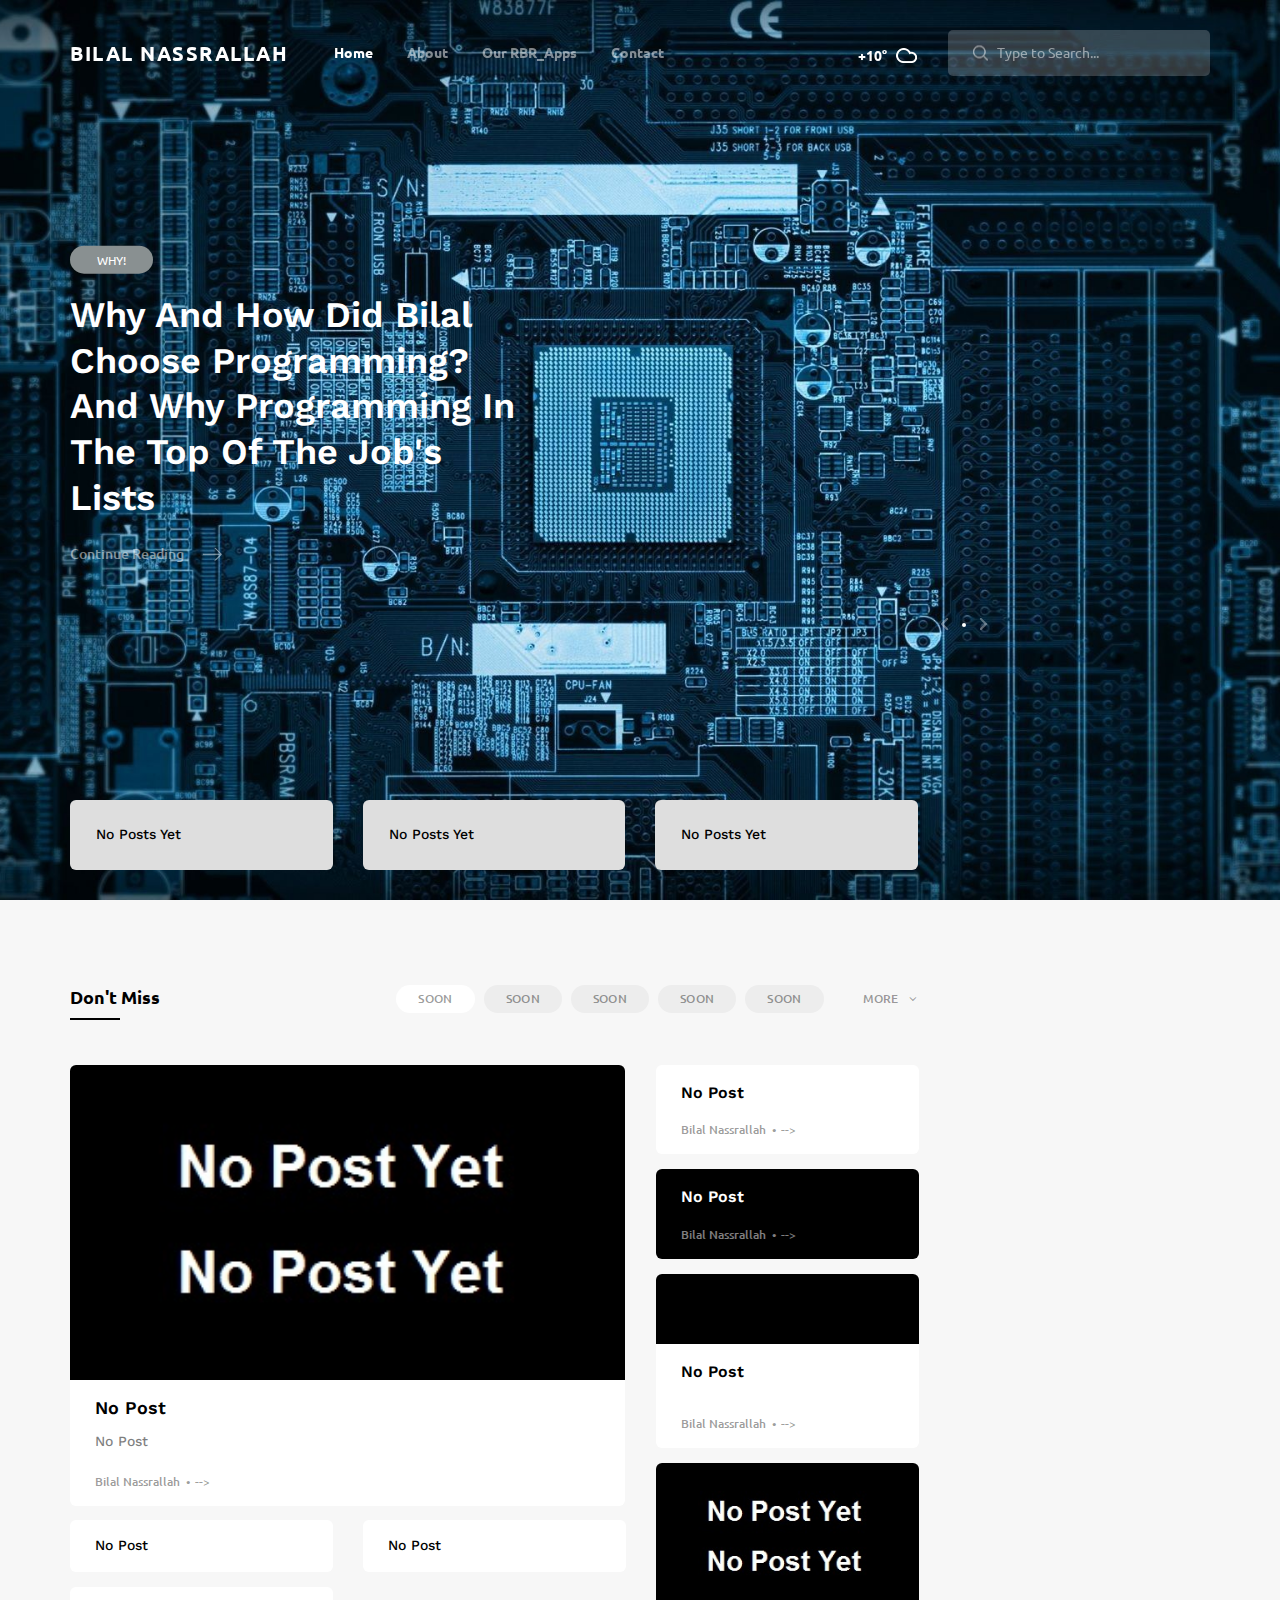
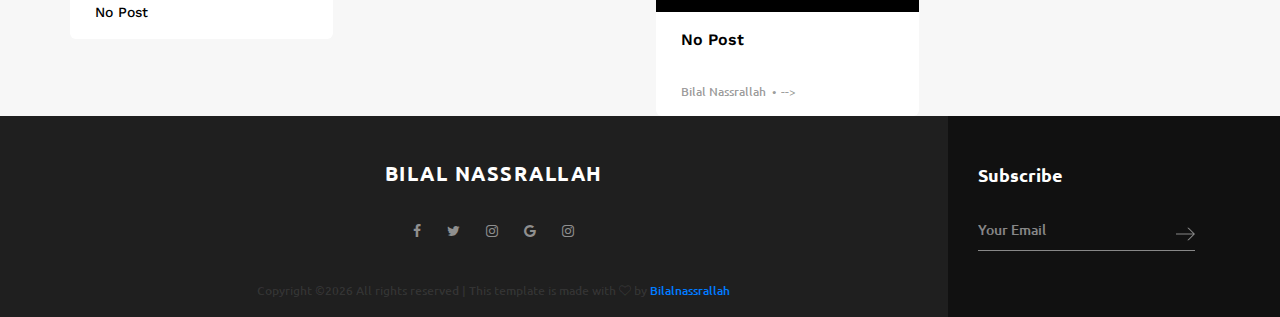
==== index.html @ bdf01940 "First website" ====
<!DOCTYPE html>
<html lang="en">
<head>
<title>Bilal Nasssrallah</title>
<meta charset="utf-8">
<meta http-equiv="X-UA-Compatible" content="IE=edge">
<meta name="description" content="Demo project">
<meta name="viewport" content="width=device-width, initial-scale=1">
<link rel="stylesheet" type="text/css" href="styles/bootstrap4/bootstrap.min.css">
<link href="plugins/font-awesome-4.7.0/css/font-awesome.min.css" rel="stylesheet" type="text/css">
<link rel="stylesheet" type="text/css" href="plugins/OwlCarousel2-2.2.1/owl.carousel.css">
<link rel="stylesheet" type="text/css" href="plugins/OwlCarousel2-2.2.1/owl.theme.default.css">
<link rel="stylesheet" type="text/css" href="plugins/OwlCarousel2-2.2.1/animate.css">
<link rel="stylesheet" type="text/css" href="plugins/jquery.mb.YTPlayer-3.1.12/jquery.mb.YTPlayer.css">
<link rel="stylesheet" type="text/css" href="styles/main_styles.css">
<link rel="stylesheet" type="text/css" href="styles/responsive.css">
</head>
<body>

<div class="super_container">

	<!-- Header -->

	<header class="header">
		<div class="container">
			<div class="row">
				<div class="col">
					<div class="header_content d-flex flex-row align-items-center justify-content-start">
						<div class="logo"><a href="#">BILAL NASSRALLAH</a></div>
						<nav class="main_nav">
							<ul>
								<li class="active"><a href="index.html">Home</a></li>
								<li><a href="About.html">About</a></li>
								<li><a href="rbr.html">Our RBR_Apps</a></li>
							<!--	<li><a href="#">Lifestyle</a></li>
								<li><a href="#">Video</a></li> -->
								<li><a href="contact.html">Contact</a></li>
							</ul>
						</nav>
						<div class="search_container ml-auto">
							<div class="weather">
								<div class="temperature">+10°</div>
								<img class="weather_icon" src="images/cloud.png" alt="">
							</div>
							<form action="#">
								<input type="search" class="header_search_input" required="required" placeholder="Type to Search...">
								<img class="header_search_icon" src="images/search.png" alt="">
							</form>
							
						</div>
						<div class="hamburger ml-auto menu_mm">
							<i class="fa fa-bars trans_200 menu_mm" aria-hidden="true"></i>
						</div>
					</div>
				</div>
			</div>
		</div>
	</header>

	<!-- Menu -->

	<div class="menu d-flex flex-column align-items-end justify-content-start text-right menu_mm trans_400">
		<div class="menu_close_container"><div class="menu_close"><div></div><div></div></div></div>
		<div class="logo menu_mm"><a href="#">Bilal Nassrallah</a></div>
		<div class="search">
			<form action="#">
				<input type="search" class="header_search_input menu_mm" required="required" placeholder="Type to Search...">
				<img class="header_search_icon menu_mm" src="images/search_2.png" alt="">
			</form>
		</div>
		<nav class="menu_nav">
			<ul class="menu_mm">
				<li class="menu_mm"><a href="index.html">home</a></li>
				<li class="menu_mm"><a href="About.html">About</a></li>
				<li class="menu_mm"><a href="rbr.html">Our RBR_apps</a></li>
			<!--	<li class="menu_mm"><a href="#">Lifestyle</a></li>
				<li class="menu_mm"><a href="#">Video</a></li> -->
				<li class="menu_mm"><a href="contact.html">Contact</a></li>
			</ul>
		</nav>
	</div>
	
	<!-- Home -->

	<div class="home">
		
		<!-- Home Slider -->

		<div class="home_slider_container">
			<div class="owl-carousel owl-theme home_slider">
				
				<!-- Slider Item -->
				<div class="owl-item">
					<div class="home_slider_background" style="background-image:url(images/home_slider.jpg)"></div>
					<div class="home_slider_content_container">
						<div class="container">
							<div class="row">
								<div class="col">
									<div class="home_slider_content">
										<div class="home_slider_item_category trans_200"><a href="about.html" class="trans_200">why!</a></div>
										<div class="home_slider_item_title">
											<a href="#">Why And How Did Bilal Choose Programming? And Why Programming In The Top Of The Job's Lists</a>
										</div>
										<div class="home_slider_item_link">
											<a href="About.html" class="trans_200">Continue Reading
												<svg version="1.1" id="link_arrow_1" xmlns="http://www.w3.org/2000/svg" xmlns:xlink="http://www.w3.org/1999/xlink" x="0px" y="0px"
													 width="19px" height="13px" viewBox="0 0 19 13" enable-background="new 0 0 19 13" xml:space="preserve">
													<polygon fill="#FFFFFF" points="12.475,0 11.061,0 17.081,6.021 0,6.021 0,7.021 17.038,7.021 11.06,13 12.474,13 18.974,6.5 "/>
												</svg>
											</a>
										</div>
									</div>
								</div>
							</div>
						</div>
					</div>

					<!-- Similar Posts -->
					<div class="similar_posts_container">
						<div class="container">
							<div class="row d-flex flex-row align-items-end">

								<!-- Similar Post -->
								<div class="col-lg-3 col-md-6 similar_post_col">
									<div class="similar_post trans_200">
										<a href="#">No Posts Yet</a>
									</div>
								</div>

								<!-- Similar Post -->
								<div class="col-lg-3 col-md-6 similar_post_col">
									<div class="similar_post trans_200">
										<a href="#">No Posts Yet</a>
									</div>
								</div>

								<!-- Similar Post -->
								<div class="col-lg-3 col-md-6 similar_post_col">
									<div class="similar_post trans_200">
										<a href="#">No Posts Yet</a>
									</div>
								</div>

							</div>
						</div>
						
						<!--<div class="home_slider_next_container">
							<div class="home_slider_next" style="background-image:url(images/author.jpg)">
								<div class="home_slider_next_background trans_400"></div>
								<div class="home_slider_next_content trans_400">
									<div class="home_slider_next_title">next</div>
									<div class="home_slider_next_link">Under Construction</div>
								</div>
							</div>-->
						</div>

					</div>
				</div>

				<!-- Slider Item -->
			<!--	<div class="owl-item">
					<div class="home_slider_background" style="background-image:url(images/home_slider.jpg)"></div>
					<div class="home_slider_content_container">
						<div class="container">
							<div class="row">
								<div class="col">
									<div class="home_slider_content">
										<div class="home_slider_item_category trans_200"><a href="#" class="trans_200">168 sport</a></div>
										<div class="home_slider_item_title">
											<a href="#">(170)How Did van Gogh’s Turbulent Mind Depict One of the Most Complex Concepts in Physics?</a>
										</div>
										<div class="home_slider_item_link">
											<a href="#" class="trans_200">Continue Reading
												<svg version="1.1" id="link_arrow_1" xmlns="http://www.w3.org/2000/svg" xmlns:xlink="http://www.w3.org/1999/xlink" x="0px" y="0px"
													 width="19px" height="13px" viewBox="0 0 19 13" enable-background="new 0 0 19 13" xml:space="preserve">
													<polygon fill="#FFFFFF" points="12.475,0 11.061,0 17.081,6.021 0,6.021 0,7.021 17.038,7.021 11.06,13 12.474,13 18.974,6.5 "/>
												</svg>
											</a>
										</div>
									</div>
								</div>
							</div>
						</div>
					</div>

					<!-- Similar Posts -->
			<!--		<div class="similar_posts_container">
						<div class="container">
							<div class="row d-flex flex-row align-items-end">

								<!-- Similar Post -->
				<!--				<div class="col-lg-3 col-md-6 similar_post_col">
									<div class="similar_post trans_200">
										<a href="#">194 How Did van Gogh’s Turbulent Mind Depict One of the Most</a>
									</div>
								</div>

								<!-- Similar Post -->
					<!--			<div class="col-lg-3 col-md-6 similar_post_col">
									<div class="similar_post trans_200">
										<a href="#">201How Did van Gogh’s Turbulent Mind Depict One of the Most</a>
									</div>
								</div>

								<!-- Similar Post -->
						<!--		<div class="col-lg-3 col-md-6 similar_post_col">
									<div class="similar_post trans_200">
										<a href="#">208 How Did van Gogh’s Turbulent Mind Depict One of the Most</a>
									</div>
								</div>

							</div>
						</div>
						
						<div class="home_slider_next_container">
							<div class="home_slider_next" style="background-image:url(images/home_slider_next.jpg)">
								<div class="home_slider_next_background trans_400"></div>
								<div class="home_slider_next_content trans_400">
									<div class="home_slider_next_title">219next</div>
									<div class="home_slider_next_link">220How Did van Gogh’s Turbulent Mind Depict One of the Most Complex Concepts in Physics?</div>
								</div>
							</div>
						</div>

					</div>
				</div>

				<!-- Slider Item -->
	<!--			<div class="owl-item">
					<div class="home_slider_background" style="background-image:url(images/home_slider.jpg)"></div>
					<div class="home_slider_content_container">
						<div class="container">
							<div class="row">
								<div class="col">
									<div class="home_slider_content">
										<div class="home_slider_item_category trans_200"><a href="#" class="trans_200">236 sport</a></div>
										<div class="home_slider_item_title">
											<a href="#">238 How Did van Gogh’s Turbulent Mind Depict One of the Most Complex Concepts in Physics?</a>
										</div>
										<div class="home_slider_item_link">
											<a href="#" class="trans_200">Continue Reading
												<svg version="1.1" id="link_arrow_1" xmlns="http://www.w3.org/2000/svg" xmlns:xlink="http://www.w3.org/1999/xlink" x="0px" y="0px"
													 width="19px" height="13px" viewBox="0 0 19 13" enable-background="new 0 0 19 13" xml:space="preserve">
													<polygon fill="#FFFFFF" points="12.475,0 11.061,0 17.081,6.021 0,6.021 0,7.021 17.038,7.021 11.06,13 12.474,13 18.974,6.5 "/>
												</svg>
											</a>
										</div>
									</div>
								</div>
							</div>
						</div>
					</div>

					<!-- Similar Posts -->
		<!--			<div class="similar_posts_container">
						<div class="container">
							<div class="row d-flex flex-row align-items-end">

								<!-- Similar Post -->
			<!--					<div class="col-lg-3 col-md-6 similar_post_col">
									<div class="similar_post trans_200">
										<a href="#">262 How Did van Gogh’s Turbulent Mind Depict One of the Most</a>
									</div>
								</div>

								<!-- Similar Post -->
				<!--				<div class="col-lg-3 col-md-6 similar_post_col">
									<div class="similar_post trans_200">
										<a href="#">269 How Did van Gogh’s Turbulent Mind Depict One of the Most</a>
									</div>
								</div>

								<!-- Similar Post -->
					<!--			<div class="col-lg-3 col-md-6 similar_post_col">
									<div class="similar_post trans_200">
										<a href="#">276How Did van Gogh’s Turbulent Mind Depict One of the Most</a>
									</div>
								</div>

							</div>
						</div>
						
						<!--<div class="home_slider_next_container">
							<div class="home_slider_next" style="background-image:url(images/home_slider_next.jpg)">
								<div class="home_slider_next_background trans_400"></div>
								<div class="home_slider_next_content trans_400">
									<div class="home_slider_next_title">287 next</div>
									<div class="home_slider_next_link">288 How Did van Gogh’s Turbulent Mind Depict One of the Most Complex Concepts in Physics?</div>
								</div>
							</div>
						</div>-->

					</div>
				</div>

			</div>

			<div class="custom_nav_container home_slider_nav_container">
				<div class="custom_prev custom_prev_home_slider">
					<svg version="1.1" xmlns="http://www.w3.org/2000/svg" xmlns:xlink="http://www.w3.org/1999/xlink" x="0px" y="0px"
						 width="7px" height="12px" viewBox="0 0 7 12" enable-background="new 0 0 7 12" xml:space="preserve">
						<polyline fill="#FFFFFF" points="0,5.61 5.609,0 7,0 7,1.438 2.438,6 7,10.563 7,12 5.609,12 -0.002,6.39 "/>
					</svg>
				</div>
		        <ul id="custom_dots" class="custom_dots custom_dots_home_slider">
					<li class="custom_dot custom_dot_home_slider active"><span></span></li>
					<li class="custom_dot custom_dot_home_slider"><span></span></li>
					<li class="custom_dot custom_dot_home_slider"><span></span></li>
				</ul>
				<div class="custom_next custom_next_home_slider">
					<svg version="1.1" xmlns="http://www.w3.org/2000/svg" xmlns:xlink="http://www.w3.org/1999/xlink" x="0px" y="0px"
						 width="7px" height="12px" viewBox="0 0 7 12" enable-background="new 0 0 7 12" xml:space="preserve">
						<polyline fill="#FFFFFF" points="6.998,6.39 1.389,12 -0.002,12 -0.002,10.562 4.561,6 -0.002,1.438 -0.002,0 1.389,0 7,5.61 "/>
					</svg>
				</div>
			</div>

		</div>
	</div>
	
	<!-- Page Content -->

	<div class="page_content">
		<div class="container">
			<div class="row row-lg-eq-height">

				<!-- Main Content -->

				<div class="col-lg-9">
					<div class="main_content">

						<!-- Blog Section - Don't Miss -->

						<div class="blog_section">
							<div class="section_panel d-flex flex-row align-items-center justify-content-start">
								<div class="section_title">Don't Miss</div>
								<div class="section_tags ml-auto">
									<ul>
										<li class="active"><a href="#">soon</a></li>
										<li><a href="#">soon</a></li>
										<li><a href="#">soon</a></li>
										<li><a href="#">soon</a></li>
										<li><a href="#">soon</a></li>
									</ul>
								</div>
								<div class="section_panel_more">
									<ul>
										<li>more
											<ul>
												<li><a href="#">soon</a></li>
												<li><a href="#">soon</a></li>
												<li><a href="#">soon</a></li>
												<li><a href="#">soon</a></li>
												<li><a href="#">soon</a></li>
												<li><a href="#">soon</a></li>
											</ul>
										</li>
									</ul>
								</div>
							</div>
							<div class="section_content">
								<div class="grid clearfix">

									<!-- Largest Card With Image -->
									<div class="card card_largest_with_image grid-item">
										<img class="card-img-top" src="images/NO_POST.jpg" alt=" ">
										<div class="card-body">
											<div class="card-title"><a href="#">No Post</a></div>
											<p class="card-text">No Post</p>
											<small class="post_meta"><a href="#">Bilal Nassrallah</a><span><!--<!--Sep 29, 2017 at 9:48 am-->--></span></small>
										</div>
									</div>

									<!-- Small Card Without Image -->
									<div class="card card_default card_small_no_image grid-item">
										<div class="card-body">
											<div class="card-title card-title-small"><a href="#">No Post</a></div>
											<small class="post_meta"><a href="#">Bilal Nassrallah</a><span><!--<!--Sep 29, 2017 at 9:48 am-->--></span></small>
										</div>
									</div>

									<!-- Small Card With Background -->
									<div class="card card_default card_small_with_background grid-item">
										<div class="card_background" style="background-image:url(images/NO_POST2.jpg)"></div>
										<div class="card-body">
											<div class="card-title card-title-small"><a href="#">No Post</a></div>
											<small class="post_meta"><a href="#">Bilal Nassrallah</a><span><!--<!--Sep 29, 2017 at 9:48 am-->--></span></small>
										</div>
									</div>

									<!-- Small Card With Image -->
									<div class="card card_small_with_image grid-item">
										<img class="card-img-top" src="images/post_2.jpg" alt=" ">
										<div class="card-body">
											<div class="card-title card-title-small"><a href="#">No Post</a></div>
											<small class="post_meta"><a href="#">Bilal Nassrallah</a><span><!--<!--Sep 29, 2017 at 9:48 am-->--></span></small>
										</div>
									</div>

									<!-- Small Card With Image -->
									<div class="card card_small_with_image grid-item">
										<img class="card-img-top" src="images/NO_POST.jpg" alt=" ">
										<div class="card-body">
											<div class="card-title card-title-small"><a href="#">No Post</a></div>
											<small class="post_meta"><a href="#">Bilal Nassrallah</a><span><!--<!--Sep 29, 2017 at 9:48 am-->--></span></small>
										</div>
									</div>

									<!-- Default Card No Image -->

									<div class="card card_default card_default_no_image grid-item">
										<div class="card-body">
											<div class="card-title card-title-small"><a href="#">No Post</a></div>
										</div>
									</div>

									<!-- Default Card No Image -->

									<div class="card card_default card_default_no_image grid-item">
										<div class="card-body">
											<div class="card-title card-title-small"><a href="#">No Post</a></div>
										</div>
									</div>

									<!-- Default Card No Image -->

									<div class="card card_default card_default_no_image grid-item">
										<div class="card-body">
											<div class="card-title card-title-small"><a href="#">No Post</a></div>
										</div>
									</div>

								</div>
							</div>
						</div>

						

						

					</div>
				</div>

			</div>
		</div>
	</div>

	<!-- Footer -->

	<footer class="footer">
		<div class="container">
			<div class="row row-lg-eq-height">
				<div class="col-lg-9 order-lg-1 order-2">
					<div class="footer_content">
						<div class="footer_logo"><a href="#">Bilal Nassrallah</a></div>
						<div class="footer_social">
							<ul>
								<li class="footer_social_facebook"><a href="https://www.facebook.com/hacker.nassrallah.net" target="_blank"><i class="fa fa-facebook" aria-hidden="true"></i></a></li>
								<li class="footer_social_twitter"><a href="https://www.twitter.com/bilalnassralla1" target="_blank"><i class="fa fa-twitter" aria-hidden="true"></i></a></li>
								<!--<li class="footer_social_pinterest"><a href="#"><i class="fa fa-pinterest" aria-hidden="true"></i></a></li>
								<li class="footer_social_vimeo"><a href="#"><i class="fa fa-vimeo" aria-hidden="true"></i></a></li>-->
								<li class="footer_social_instagram"><a href="https://www.instagram.com/bilal_nassrallah" target="_blank"><i class="fa fa-instagram" aria-hidden="true"></i></a></li>
								<li class="footer_social_google"><a href="\mailto:bilalnassrallah9943@gmail.com?subject=Question"><i class="fa fa-google" aria-hidden="true"></i></a></li>
								<li class="footer_social_instagram"><a href="https://www.instagram.com/bilal.nassrallah" target="_blank"><i class="fa fa-instagram" aria-hidden="true"></i></a></li>								
							</ul>
						</div>
						<div class="copyright">
Copyright &copy;<script>document.write(new Date().getFullYear());</script> All rights reserved | This template is made with <i class="fa fa-heart-o" aria-hidden="true"></i> by <a href="https://bilalnassrallah.com" target="_blank">Bilalnassrallah</a>
</div>
					</div>
				</div>
				<div class="col-lg-3 order-lg-2 order-1">
					<div class="subscribe">
						<div class="subscribe_background"></div>
						<div class="subscribe_content">
							<div class="subscribe_title">Subscribe</div>
							<form action="#">
								<input type="email" class="sub_input" placeholder="Your Email" required="required">
								<button class="sub_button">
									<svg version="1.1" id="link_arrow_1" xmlns="http://www.w3.org/2000/svg" xmlns:xlink="http://www.w3.org/1999/xlink" x="0px" y="0px"
										 width="19px" height="13px" viewBox="0 0 19 13" enable-background="new 0 0 19 13" xml:space="preserve">
										<polygon fill="#FFFFFF" points="12.475,0 11.061,0 17.081,6.021 0,6.021 0,7.021 17.038,7.021 11.06,13 12.474,13 18.974,6.5 "/>
									</svg>
								</button>
							</form>
						</div>
					</div>
				</div>
			</div>
		</div>
	</footer>
</div>

<script src="js/jquery-3.2.1.min.js"></script>
<script src="styles/bootstrap4/popper.js"></script>
<script src="styles/bootstrap4/bootstrap.min.js"></script>
<script src="plugins/OwlCarousel2-2.2.1/owl.carousel.js"></script>
<script src="plugins/jquery.mb.YTPlayer-3.1.12/jquery.mb.YTPlayer.js"></script>
<script src="plugins/easing/easing.js"></script>
<script src="plugins/masonry/masonry.js"></script>
<script src="plugins/masonry/images_loaded.js"></script>
<script src="js/custom.js"></script>

</body>
</html>
---- styles/main_styles.css ----
@charset "utf-8";
/* CSS Document */

/******************************

[Table of Contents]

1. Fonts
2. Body and some general stuff
3. Header
	3.1 Logo
	3.2 Main Navigation
	3.3 Weather and Search
	3.4 Hamburger
4. Menu
5. Home
	5.1 Home Slider
6. Main Content
7. Section Panel
8. Cards
9. Videos
10. Load More Button
11. Sidebar
12. Footer


******************************/

/***********
1. Fonts
***********/

@import url('https://fonts.googleapis.com/css?family=Ubuntu:300,400,500,700|Work+Sans:300,400,500,600,700,800,900');

/*********************************
2. Body and some general stuff
*********************************/

*
{
	margin: 0;
	padding: 0;
	-webkit-font-smoothing: antialiased;
	-webkit-text-shadow: rgba(0,0,0,.01) 0 0 1px;
	text-shadow: rgba(0,0,0,.01) 0 0 1px;
}
body
{
	font-family: 'Work Sans', sans-serif;
	font-size: 14px;
	font-weight: 400;
	background: #f7f7f7;
	color: #a5a5a5;
}
div
{
	display: block;
	position: relative;
	-webkit-box-sizing: border-box;
    -moz-box-sizing: border-box;
    box-sizing: border-box;
}
ul
{
	list-style: none;
	margin-bottom: 0px;
}
p
{
	font-family: 'Work Sans', sans-serif;
	font-size: 14px;
	line-height: 1.45;
	font-weight: 500;
	color: rgba(0,0,0,0.5);
	-webkit-font-smoothing: antialiased;
	-webkit-text-shadow: rgba(0,0,0,.01) 0 0 1px;
	text-shadow: rgba(0,0,0,.01) 0 0 1px;
}
p:last-of-type
{
	margin-bottom: 0;
}
p a
{
	display: inline;
	position: relative;
	color: inherit;
	border-bottom: solid 1px #ffa07f;
	-webkit-transition: all 200ms ease;
	-moz-transition: all 200ms ease;
	-ms-transition: all 200ms ease;
	-o-transition: all 200ms ease;
	transition: all 200ms ease;
}
a, a:hover, a:visited, a:active, a:link
{
	text-decoration: none;
	-webkit-font-smoothing: antialiased;
	-webkit-text-shadow: rgba(0,0,0,.01) 0 0 1px;
	text-shadow: rgba(0,0,0,.01) 0 0 1px;
}
p a:active
{
	position: relative;
	color: #FF6347;
}
p a:hover
{
	color: #FFFFFF;
	background: #ffa07f;
}
p a:hover::after
{
	opacity: 0.2;
}
::selection
{
	
}
p::selection
{
	
}
h1{font-size: 48px;}
h2{font-size: 36px;}
h3{font-size: 24px;}
h4{font-size: 18px;}
h5{font-size: 14px;}
h1, h2, h3, h4, h5, h6
{
	font-family: 'Open Sans', sans-serif;
	-webkit-font-smoothing: antialiased;
	-webkit-text-shadow: rgba(0,0,0,.01) 0 0 1px;
	text-shadow: rgba(0,0,0,.01) 0 0 1px;
}
h1::selection, 
h2::selection, 
h3::selection, 
h4::selection, 
h5::selection, 
h6::selection
{
	
}
.form-control
{
	color: #db5246;
}
section
{
	display: block;
	position: relative;
	box-sizing: border-box;
}
.clear
{
	clear: both;
}
.clearfix::before, .clearfix::after
{
	content: "";
	display: table;
}
.clearfix::after
{
	clear: both;
}
.clearfix
{
	zoom: 1;
}
.float_left
{
	float: left;
}
.float_right
{
	float: right;
}
.trans_200
{
	-webkit-transition: all 200ms ease;
	-moz-transition: all 200ms ease;
	-ms-transition: all 200ms ease;
	-o-transition: all 200ms ease;
	transition: all 200ms ease;
}
.trans_300
{
	-webkit-transition: all 300ms ease;
	-moz-transition: all 300ms ease;
	-ms-transition: all 300ms ease;
	-o-transition: all 300ms ease;
	transition: all 300ms ease;
}
.trans_400
{
	-webkit-transition: all 400ms ease;
	-moz-transition: all 400ms ease;
	-ms-transition: all 400ms ease;
	-o-transition: all 400ms ease;
	transition: all 400ms ease;
}
.trans_500
{
	-webkit-transition: all 500ms ease;
	-moz-transition: all 500ms ease;
	-ms-transition: all 500ms ease;
	-o-transition: all 500ms ease;
	transition: all 500ms ease;
}
.fill_height
{
	height: 100%;
}
.super_container
{
	width: 100%;
	overflow: hidden;
}
.prlx_parent
{
	overflow: hidden;
}
.prlx
{
	height: 130% !important;
}
.nopadding
{
	padding: 0px !important;
}

/*********************************
3. Header
*********************************/

.header
{
	position: fixed;
	top: 0;
	left: 0;
	width: 100%;
	z-index: 100;
	-webkit-transition: all 200ms ease;
	-moz-transition: all 200ms ease;
	-ms-transition: all 200ms ease;
	-o-transition: all 200ms ease;
	transition: all 200ms ease;
}
.header_content
{
	height: 106px;
	-webkit-transition: all 200ms ease;
	-moz-transition: all 200ms ease;
	-ms-transition: all 200ms ease;
	-o-transition: all 200ms ease;
	transition: all 200ms ease;
}
.header.scrolled
{
	background: rgba(0,0,0,0.75);
	box-shadow: 0px 5px 5px rgba(0,0,0,0.1);
}
.header.scrolled .header_content
{
	height: 80px;
}

/*********************************
3.1 Logo
*********************************/

.logo a
{
	font-family: 'Ubuntu', sans-serif;
	font-size: 20px;
	color: #FFFFFF;
	text-transform: uppercase;
	font-weight: 700;
	letter-spacing: 0.075em;
}

/*********************************
3.2 Main Navigation
*********************************/

.main_nav
{
	margin-left: 46px;
}
.main_nav ul li
{
	display: inline-block;
}
.main_nav ul li:not(:last-child)
{
	margin-right: 29px;
}
.main_nav ul li a
{
	font-family: 'Ubuntu', sans-serif;
	font-size: 14px;
	font-weight: 700;
	color: rgba(255,255,255,0.5);
	-webkit-transition: all 200ms ease;
	-moz-transition: all 200ms ease;
	-ms-transition: all 200ms ease;
	-o-transition: all 200ms ease;
	transition: all 200ms ease;
}
.main_nav ul li a:hover,
.main_nav ul li.active a
{
	color: rgba(255,255,255,1);
}

/*********************************
3.3 Weather and Search
*********************************/

.weather
{
	display: inline-block;
	margin-right: 26px;
	vertical-align: middle;
}
.temperature
{
	display: inline-block;
	vertical-align: middle;
	font-family: 'Ubuntu', sans-serif;
	font-size: 14px;
	font-weight: 700;
	color: #FFFFFF;
	margin-right: 4px;
}
.weather_icon
{
	display: inline-block;
}
.search_container form
{
	display: inline-block;
	position: relative;
}
.header_search_input
{
	display: inline-block;
	width: 262px;
	height: 46px;
	background: rgba(255,255,255,0.2);
	border: none;
	outline: none;
	border-radius: 5px;
	padding-left: 49px;
	color: #FFFFFF;
}
.header_search_input::-webkit-input-placeholder
{
	font-family: 'Ubuntu', sans-serif;
	font-size: 14px !important;
	font-weight: 400 !important;
	color: rgba(255,255,255,0.5) !important;
}
.header_search_input:-moz-placeholder
{
	font-family: 'Ubuntu', sans-serif;
	font-size: 14px !important;
	font-weight: 400 !important;
	color: rgba(255,255,255,0.5) !important;
}
.header_search_input::-moz-placeholder
{
	font-family: 'Ubuntu', sans-serif;
	font-size: 14px !important;
	font-weight: 400 !important;
	color: rgba(255,255,255,0.5) !important;
} 
.header_search_input:-ms-input-placeholder
{ 
	font-family: 'Ubuntu', sans-serif;
	font-size: 14px !important;
	font-weight: 400 !important;
	color: rgba(255,255,255,0.5) !important;
}
.header_search_input::input-placeholder
{
	font-family: 'Ubuntu', sans-serif;
	font-size: 14px !important;
	font-weight: 400 !important;
	color: rgba(255,255,255,0.5) !important;
}
.header_search_icon
{
	position: absolute;
	top: 50%;
	left: 25px;
	-webkit-transform: translateY(-50%);
	-moz-transform: translateY(-50%);
	-ms-transform: translateY(-50%);
	-o-transform: translateY(-50%);
	transform: translateY(-50%);
}

/*********************************
3.4 Hamburger
*********************************/

.hamburger
{
	display: none;
	cursor: pointer;
}
.hamburger i
{
	font-size: 20px;
	color: rgba(255,255,255,1);
}
.hamburger:hover i
{
	color: rgba(255,255,255,0.5);
}

/*********************************
4. Menu
*********************************/

.menu
{
	position: fixed;
	top: 0;
	right: -400px;
	width: 400px;
	height: 100vh;
	background: #FFFFFF;
	z-index: 101;
	padding-right: 60px;
	padding-top: 87px;
	padding-left: 50px;
}
.menu .logo a
{
	color: #000000;
}
.menu.active
{
	right: 0;
}
.menu_close_container
{
	position: absolute;
	top: 30px;
	right: 60px;
	width: 18px;
	height: 18px;
	transform-origin: center center;
	-webkit-transform: rotate(45deg);
	-moz-transform: rotate(45deg);
	-ms-transform: rotate(45deg);
	-o-transform: rotate(45deg);
	transform: rotate(45deg);
	cursor: pointer;
}
.menu_close
{
	width: 100%;
	height: 100%;
	transform-style: preserve-3D;
}
.menu_close div
{
	width: 100%;
	height: 2px;
	background: #232323;
	top: 8px;
	-webkit-transition: all 200ms ease;
	-moz-transition: all 200ms ease;
	-ms-transition: all 200ms ease;
	-o-transition: all 200ms ease;
	transition: all 200ms ease;
}
.menu_close div:last-of-type
{
	-webkit-transform: rotate(90deg) translateX(-2px);
	-moz-transform: rotate(90deg) translateX(-2px);
	-ms-transform: rotate(90deg) translateX(-2px);
	-o-transform: rotate(90deg) translateX(-2px);
	transform: rotate(90deg) translateX(-2px);
	transform-origin: center;
}
.menu_close:hover div
{
	background: #937c6f;
}
.menu .logo
{
	margin-bottom: 60px;
}
.menu_nav ul li
{
	margin-bottom: 11px;
}
.menu_nav ul li a
{
	font-family: 'Ubuntu', sans-serif;
	font-size: 12px;
	text-transform: uppercase;
	color: rgba(0,0,0,1);
	font-weight: 700;
	letter-spacing: 0.1em;
	-webkit-transition: all 200ms ease;
	-moz-transition: all 200ms ease;
	-ms-transition: all 200ms ease;
	-o-transition: all 200ms ease;
	transition: all 200ms ease;
}
.menu_nav ul li a:hover
{
	color: #937c6f;
}
.menu .search
{
	width: 100%;
	margin-bottom: 67px;
}
.search
{
	display: inline-block;
	width: 400px;
	-webkit-transform: translateY(2px);
	-moz-transform: translateY(2px);
	-ms-transform: translateY(2px);
	-o-transform: translateY(2px);
	transform: translateY(2px);
}
.menu .header_search_input
{
	width: 100%;
	background: rgba(0,0,0,0.1);
	border-radius: 6px;
	color: rgba(0,0,0,0.5);
}
.menu .header_search_input::-webkit-input-placeholder
{
	font-family: 'Ubuntu', sans-serif;
	font-size: 14px !important;
	font-weight: 400 !important;
	color: rgba(0,0,0,0.4) !important;
}
.menu .header_search_input:-moz-placeholder
{
	font-family: 'Ubuntu', sans-serif;
	font-size: 14px !important;
	font-weight: 400 !important;
	color: rgba(0,0,0,0.4) !important;
}
.menu .header_search_input::-moz-placeholder
{
	font-family: 'Ubuntu', sans-serif;
	font-size: 14px !important;
	font-weight: 400 !important;
	color: rgba(0,0,0,0.4) !important;
} 
.menu .header_search_input:-ms-input-placeholder
{ 
	font-family: 'Ubuntu', sans-serif;
	font-size: 14px !important;
	font-weight: 400 !important;
	color: rgba(0,0,0,0.4) !important;
}
.menu .header_search_input::input-placeholder
{
	font-family: 'Ubuntu', sans-serif;
	font-size: 14px !important;
	font-weight: 400 !important;
	color: rgba(0,0,0,0.4) !important;
}

/*********************************
5. Home
*********************************/

.home
{
	width: 100%;
	height: 100vh;
}

/*********************************
5.1 Home Slider
*********************************/

.home_slider_container
{
	width: 100%;
	height: 100%;
}
.home_slider
{
	
}
.home_slider_background
{
	position: absolute;
	top: 0;
	left: 0;
	width: 100%;
	height: 100%;
	background-repeat: no-repeat;
	background-size: cover;
	background-position: center center;
}
.home_slider_content_container
{
	position: absolute;
	top: 45%;
	-webkit-transform: translateY(-50%);
	-moz-transform: translateY(-50%);
	-ms-transform: translateY(-50%);
	-o-transform: translateY(-50%);
	transform: translateY(-50%);
	left: 0;
	width: 100%;
}
.home_slider_content
{
	max-width: 460px;
}
.home_slider_item_category
{
	width: 83px;
	height: 28px;
	background: #899091;
	border-radius: 14px;
	text-align: center;
}
.home_slider_item_category a
{
	display: block;
	line-height: 28px;
	font-family: 'Ubuntu', sans-serif;
	font-size: 12px;
	color: rgba(255,255,255,1);
	text-transform: uppercase;
}
.home_slider_item_category:hover
{
	background: #FFFFFF;
}
.home_slider_item_category:hover a
{
	color: rgba(0,0,0,0.8);
}
.home_slider_item_title
{
	margin-top: 19px;
}
.home_slider_item_title a
{
	font-family: 'Work Sans', sans-serif;
	font-size: 36px;
	font-weight: 600;
	color: #FFFFFF;
	line-height: 1.27;
}
.home_slider_item_link
{
	margin-top: 21px;
}
.home_slider_item_link a
{
	font-family: 'Ubuntu', sans-serif;
	font-size: 14px;
	color: rgba(255,255,255,0.5);
	font-weight: 500;
}
.home_slider_item_link a:hover
{
	color: rgba(255,255,255,1);
}
.home_slider_item_link a svg
{
	display: inline-block;
	vertical-align: middle;
	margin-left: 16px;
	-webkit-transition: all 200ms ease;
	-moz-transition: all 200ms ease;
	-ms-transition: all 200ms ease;
	-o-transition: all 200ms ease;
	transition: all 200ms ease;
}
.home_slider_item_link a svg polygon
{
	fill: rgba(255,255,255,0.5);
}
.home_slider_item_link a:hover svg polygon
{
	fill: rgba(255,255,255,1);
}
.similar_posts_container
{
	position: absolute;
	left: 0;
	bottom: 0;
	width: 100%;
}
.similar_post
{
	width: 100%;
	height: 70px;
	background: #dedede;
	border-radius: 6px;
	padding-left: 26px;
	padding-right: 26px;
	margin-bottom: 30px;
}
.similar_post:hover
{
	background: #FFFFFF;
}
.similar_post a
{
	display: block;
	position: relative;
	top: 50%;
	-webkit-transform: translateY(-50%);
	-moz-transform: translateY(-50%);
	-ms-transform: translateY(-50%);
	-o-transform: translateY(-50%);
	transform: translateY(-50%);
	font-size: 14px;
	color: #000000;
	line-height: 1.28;
	font-weight: 500;
}
.home_slider_next_container
{
	position: absolute;
	bottom: 0;
	left: calc(((100vw - 1170px) / 2) + (1170px * 0.75) + 8px);
}
.home_slider_next
{
	width: 375px;
	height: 240px;
	cursor: pointer;
}
.home_slider_next_background
{
	display: block;
	position: absolute;
	top: 0;
	left: 0;
	width: 100%;
	height: 100%;
	background: rgba(0,0,0,0);
}
.home_slider_next:hover .home_slider_next_background
{
	background: rgba(0,0,0,0.5);
}
.home_slider_next_content
{
	width: 100%;
	height: 100%;
	padding-left: 30px;
	padding-right: 30px;
	padding-top: 40px;
	visibility: hidden;
	opacity: 0;
}
.home_slider_next_title
{
	font-family: 'Ubuntu', sans-serif;
	font-size: 12px;
	font-weight: 700;
	color: #FFFFFF;
	text-transform: uppercase;
	line-height: 0.75;
}
.home_slider_next_link
{
	font-size: 20px;
	font-weight: 500;
	color: #FFFFFF;
	margin-top: 25px;
}
.home_slider_next:hover .home_slider_next_content
{
	visibility: visible;
	opacity: 1;
}
.custom_nav_container
{
	z-index: 10;
}
.home_slider_nav_container
{
	position: absolute;
	bottom: 264px;
	left: calc(((100vw - 1170px) / 2) + (1170px * 0.75) + 8px);
}
.custom_dots
{
	display: inline-block;
	height: 12px;
	margin-left: 7px;
	margin-right: 7px;
}
.custom_dot
{
	display: inline-block;
	padding: 2px;
	cursor: pointer;
}
.custom_dot span
{
	display: block;
	width: 4px;
	height: 4px;
	border-radius: 50%;
	background: rgba(255,255,255,0.35);
	-webkit-transition: all 200ms ease;
	-moz-transition: all 200ms ease;
	-ms-transition: all 200ms ease;
	-o-transition: all 200ms ease;
	transition: all 200ms ease;
}
.custom_dot.active span
{
	background: rgba(255,255,255,1);
}
.custom_dot:hover span
{
	background: rgba(255,255,255,1);
}
.custom_prev,
.custom_next
{
	cursor: pointer;
}
.custom_prev, .custom_next
{
	display: inline-block;
	vertical-align: middle;
}
.custom_prev svg polyline,
.custom_next svg polyline
{
	fill: rgba(255,255,255,0.35);
	-webkit-transition: all 200ms ease;
	-moz-transition: all 200ms ease;
	-ms-transition: all 200ms ease;
	-o-transition: all 200ms ease;
	transition: all 200ms ease;
}
.custom_prev:hover svg polyline,
.custom_next:hover svg polyline
{
	fill: rgba(255,255,255,1);
}

/*********************************
6. Main Content
*********************************/

.page_content
{
	background: #f7f7f7;
}
.blog_section
{
	margin-top: 80px;
}

/*********************************
7. Section Panel
*********************************/

.section_panel
{
	z-index: 10;
}
.section_title
{
	font-family: 'Ubuntu', sans-serif;
	font-size: 18px;
	font-weight: 700;
	color: #000000;
	padding-bottom: 10px;
	white-space: nowrap;
	-webkit-transform: translateY(3px);
	-moz-transform: translateY(3px);
	-ms-transform: translateY(3px);
	-o-transform: translateY(3px);
	transform: translateY(3px);
}
.section_title::after
{
	display: block;
	position: absolute;
	bottom: 0;
	left: 0;
	width: 50px;
	height: 2px;
	background: #000000;
	content: '';
}
.section_tags
{
	padding-right: 94px;
}
.section_tags ul li
{
	display: inline-block;
	width: auto;
	height: 28px;
	background: #ededed;
	border-radius: 14px;
	text-align: center;
	padding-left: 22px;
	padding-right: 22px;
}
.section_tags ul li:not(:last-child)
{
	margin-right: 4px;
}
.section_tags ul li a
{
	display: block;
	line-height: 28px;
	font-family: 'Ubuntu', sans-serif;
	font-size: 12px;
	font-weight: 500;
	color: rgba(0,0,0,0.4);
	text-transform: uppercase;
	letter-spacing: 0.025em;
}
.section_tags ul li:hover,
.section_tags ul li.active
{
	background: #FFFFFF;
}
.section_panel_more
{
	position: absolute;
	top: 50%;
	-webkit-transform: translateY(-50%);
	-moz-transform: translateY(-50%);
	-ms-transform: translateY(-50%);
	-o-transform: translateY(-50%);
	transform: translateY(-50%);
	right: 0;
	width: 55px;
}
.section_panel_more ul li
{
	position: relative;
	font-family: 'Ubuntu', sans-serif;
	font-size: 12px;
	font-weight: 500;
	color: rgba(0,0,0,0.4);
	text-transform: uppercase;
	letter-spacing: 0.025em;
}
.section_panel_more ul li a
{
	font-family: 'Ubuntu', sans-serif;
	font-size: 12px;
	font-weight: 500;
	color: rgba(0,0,0,0.4);
	text-transform: uppercase;
	letter-spacing: 0.025em;
}
.section_panel_more > ul > li
{
	padding-right: 20px;
	cursor: default;
	padding-top: 22px;
	padding-bottom: 22px;
}
.section_panel_more > ul > li::after
{
	display: block;
	position: absolute;
	top: 50%;
	-webkit-transform: translateY(-50%);
	-moz-transform: translateY(-50%);
	-ms-transform: translateY(-50%);
	-o-transform: translateY(-50%);
	transform: translateY(-50%);
	right: 0;
	font-family: 'FontAwesome';
	content: '\f107';
}
.section_panel_more > ul > li > ul
{
	position: absolute;
	top: 55px;
	right: 0;
	padding-top: 23px;
	padding-left: 29px;
	padding-right: 60px;
	padding-bottom: 23px;
	background: #FFFFFF;
	box-shadow: 0px 5px 5px rgba(0,0,0,0.1);
	visibility: hidden;
	opacity: 0;
	-webkit-transition: all 200ms ease;
	-moz-transition: all 200ms ease;
	-ms-transition: all 200ms ease;
	-o-transition: all 200ms ease;
	transition: all 200ms ease;
}
.section_panel_more > ul > li:hover > ul
{
	visibility: visible;
	opacity: 1;
}
.section_panel_more > ul > li:hover::after
{
	content: '\f106';
}
.section_panel_more > ul > li > ul li:not(:last-child)
{
	margin-bottom: 10px;
}
.section_panel_more > ul > li > ul li a
{
	font-family: 'Ubuntu', sans-serif;
	font-size: 12px;
	font-weight: 500;
	color: rgba(0,0,0,0.4);
	text-transform: uppercase;
	letter-spacing: 0.025em;
	white-space: nowrap;
	-webkit-transition: all 200ms ease;
	-moz-transition: all 200ms ease;
	-ms-transition: all 200ms ease;
	-o-transition: all 200ms ease;
	transition: all 200ms ease;
}
.section_panel_more > ul > li > ul li a:hover
{
	color: rgba(0,0,0,0.8);
}
.section_content
{
	padding-top: 33px;
}

/*********************************
8. Cards
*********************************/

.card
{
	border: none;
	border-radius: 6px;
	margin-top: 15px;
}
.card-body
{
	padding-top: 16px;
	padding-left: 25px;
	padding-bottom: 15px;
}
.card-img-top
{
	border-top-left-radius: 6px;
    border-top-right-radius: 6px;
}  
.card-title a
{
	font-size: 18px;
	font-weight: 600;
	color: rgba(0,0,0,1);
	line-height: 1.33;
	-webkit-transition: all 200ms ease;
	-moz-transition: all 200ms ease;
	-ms-transition: all 200ms ease;
	-o-transition: all 200ms ease;
	transition: all 200ms ease;
}
.card-title-small a
{
	font-size: 16px;
	line-height: 1.375;
}
.card-title a:hover
{
	color: rgba(0,0,0,0.5);
}
.card-text
{
	margin-top: -1px;
}
.post_meta
{
	display: block;
	font-family: 'Ubuntu', sans-serif;
	color: rgba(0,0,0,0.4);
	font-size: 12px;
	font-weight: 500;
	margin-top: 22px;
}
.post_meta a,
.post_meta span
{
	display: inline-block;
	position: relative;
	font-family: 'Ubuntu', sans-serif;
	color: rgba(0,0,0,0.4);
	font-size: 12px;
	font-weight: 500;
}
.post_meta span
{
	margin-left: 10px;
	padding-left: 5px;
}
.post_meta span::before
{
	display: block;
	position: absolute;
	top: 1px;
	left: -4px;
	content: '•';
}
.post_row
{
	
}
.grid
{
	width: calc(100% + 30px);
}
.grid-item
{
	float: left;
}
.card_largest_with_image,
.card_large_with_background,
.card_large_with_image
{
	width: 555px;
	/*height: 325px;*/
}
.card_small_no_image,
.card_small_with_background,
.card_small_with_image,
.card_default_no_image,
.card_default_with_background
{
	width: 263px;
}
.card_small_with_image .card-body
{
	padding-top: 17px;
}
.card_small_with_image .post_meta
{
	margin-top: 32px;
}
.card_default:not(:last-child)
{
	/*margin-bottom: 15px;*/
}
.card_default .card-body
{
	padding-top: 17px;
}
.card_default .post_meta
{
	margin-top: 17px;
}
.card_small_with_background .card-title a
{
	color: #FFFFFF;
}
.card_background
{
	position: absolute;
	top: 0;
	left: 0;
	width: 100%;
	height: 100%;
	background-repeat: no-repeat;
	background-size: cover;
	background-position: center center;
	border-radius: 6px;
	overflow: hidden;
}
.card_small_with_background .post_meta span,
.card_small_with_background .post_meta a
{
	color: rgba(255,255,255,0.5);
}
.card_small_with_background .post_meta
{
	margin-top: 18px;
}
.card_default_no_image .card-body
{
	padding-top: 16px;
	padding-bottom: 6px !important;
}
.card_default_no_image .card-title a
{
	font-size: 14px;
	line-height: 1.3;
	font-weight: 500;
}
.card_default_no_image .card-title
{
	line-height: 1.3;
}
.card_default_no_image .card-body
{
	padding-bottom: 10px;
}
.card_default_with_background .card-body
{
	padding-top: 16px;
	padding-bottom: 6px !important;
}
.card_default_with_background .card-title a
{
	font-size: 14px;
	line-height: 1.3;
	font-weight: 500;
	color: #FFFFFF;
}
.card_default_with_background .card-title
{
	line-height: 1.3;
}
.card_default_with_background .card-body
{
	padding-bottom: 10px;
}
.card_large_with_background .card-title a
{
	color: #FFFFFF;
	font-weight: 500;
}
.card_large_with_background .post_meta
{
	margin-top: 58px;
}
.card_large_with_background .post_meta span,
.card_large_with_background .post_meta a
{
	color: rgba(255,255,255,0.5);
}

/*********************************
9. Videos
*********************************/

.videos
{
	height: 395px;
	width: 100%;
	background: #1f1f1f;
}
.playlist
{
	position: absolute;
	top: 0;
	right: 0;
	width: 263px;
	height: 100%;
	padding-top: 35px;
	padding-bottom: 35px;
}
.playlist_background
{
	position: absolute;
	top: 0;
	right: 0;
	width: calc(100% - 35px);
	height: 100%;
	background: #1f1f1f;
}
.video_container
{
	cursor: pointer;
}
.video_container:not(:last-child)
{
	margin-bottom: 15px;
}
.video_container.active .video_image::after
{
	display: block;
	position: absolute;
	top: 50%;
	left: 50%;
	-webkit-transform: translate(-50%, -50%);
	-moz-transform: translate(-50%, -50%);
	-ms-transform: translate(-50%, -50%);
	-o-transform: translate(-50%, -50%);
	transform: translate(-50%, -50%);
	width: 88px;
	height: 88px;
	border-radius: 50%;
	border: solid 3px #2ddf80;
	content: '';
	-webkit-transition: all 200ms ease;
	-moz-transition: all 200ms ease;
	-ms-transition: all 200ms ease;
	-o-transition: all 200ms ease;
	transition: all 200ms ease;
}
.video_image div
{
	width: 70px;
	height: 70px;
	border-radius: 50%;
	overflow: hidden;
}
.video_image div::after
{
	display: block;
	position: absolute;
	top: 0;
	left: 0;
	width: 100%;
	height: 100%;
	content: '';
	background: rgba(0,0,0,0.5);
	-webkit-transition: all 200ms ease;
	-moz-transition: all 200ms ease;
	-ms-transition: all 200ms ease;
	-o-transition: all 200ms ease;
	transition: all 200ms ease;
}
.play_img
{
	position: absolute;
	top: 50%;
	left: 50%;
	-webkit-transform: translate(-50%, -50%);
	-moz-transform: translate(-50%, -50%);
	-ms-transform: translate(-50%, -50%);
	-o-transform: translate(-50%, -50%);
	transform: translate(-50%, -50%);
	visibility: hidden;
	opacity: 0;
	-webkit-transition: all 200ms ease;
	-moz-transition: all 200ms ease;
	-ms-transition: all 200ms ease;
	-o-transition: all 200ms ease;
	transition: all 200ms ease;
}
.video:hover .video_image div::after,
.video_container.active .video_image div::after
{
	background: rgba(0,0,0,0);
}
.video:hover .play_img
{
	visibility: visible;
	opacity: 1;
}
.video_content
{
	padding-left: 20px;
}
.video_title
{
	font-size: 14px;
	font-weight: 500;
	color: rgba(255,255,255,0.25);
	line-height: 1.285;
	-webkit-transition: all 200ms ease;
	-moz-transition: all 200ms ease;
	-ms-transition: all 200ms ease;
	-o-transition: all 200ms ease;
	transition: all 200ms ease;
}
.video:hover .video_title,
.video_container.active .video_title
{
	color: rgba(255,255,255,1);
}
.video_info
{
	font-family: 'Ubuntu', sans-serif;
	font-size: 12px;
	font-weight: 500;
	color: rgba(255,255,255,0.1);
	margin-top: 9px;
	-webkit-transition: all 200ms ease;
	-moz-transition: all 200ms ease;
	-ms-transition: all 200ms ease;
	-o-transition: all 200ms ease;
	transition: all 200ms ease;
}
.video:hover .video_info,
.video_container.active .video_info
{
	color: rgba(255,255,255,0.5);
}
.player_container
{
	width: calc(100% - 228px);
	height: 100% !important;
}
.player
{
	height: 100% !important;
	padding-bottom: 0 !important;
}
.inline-YTPlayer
{
	height: 100%;
}
.mbYTP_wrapper
{
	width: 100%;
	height: 100%;
}
.playerBox
{
	width: 100% !important;
	height: 100% !important;
	margin-left: 0 !important;
}

/*********************************
10. Load More Button
*********************************/

.load_more
{
	margin-top: 80px;
	margin-bottom: 140px;
}
.load_more_button
{
	width: 118px;
	height: 36px;
	background: transparent;
	border: solid 1px #d7d7d7;
	border-radius: 18px;
	margin: 0 auto;
	line-height: 32px;
	font-family: 'Ubuntu', sans-serif;
	font-size: 14px;
	font-weight: 500;
	color: rgba(0,0,0,0.5);
	cursor: pointer;
}
.load_more_button:hover
{
	background: #d7d7d7;
}

/*********************************
11. Sidebar
*********************************/

.sidebar
{
	width: 100%;
	height: 100%;
	padding-top: 83px;
	padding-left: 30px;
}
.sidebar_background
{
	position: absolute;
	top: 0;
	left: 0;
	width: 375px;
	height: 100%;
	background: #ededed;
}
.sidebar_title
{
	font-family: 'Ubuntu', sans-serif;
	font-size: 18px;
	font-weight: 700;
	color: #000000;
}
.sidebar_section_content
{
	padding-top: 55px;
}
.sidebar_slider_container
{
	width: 100%;
}
.side_post a
{
	display: block;
}
.side_post:not(:last-child)
{
	margin-bottom: 15px;
}
.side_post_image div
{
	width: 70px;
	height: 70px;
	border-radius: 6px;
	overflow: hidden;
}
.side_post_image div img
{
	max-width: 100%;
}
.side_post_content
{
	padding-left: 20px;
	margin-top: -5px;
}
.side_post_title
{
	font-size: 14px;
	font-weight: 500;
	color: rgba(0,0,0,1);
	line-height: 1.285;
	-webkit-transition: all 200ms ease;
	-moz-transition: all 200ms ease;
	-ms-transition: all 200ms ease;
	-o-transition: all 200ms ease;
	transition: all 200ms ease;
}
.side_post_title:hover
{
	color: rgba(0,0,0,0.5);
}
.side_post_content .post_meta
{
	margin-top: 7px;
}
.sidebar_slider_nav
{
	position: absolute;
	top: 5px;
	right: 0;
}
.sidebar_slider_nav_container .custom_prev svg polyline,
.sidebar_slider_nav_container .custom_next svg polyline
{
	fill: rgba(0,0,0,0.15);
	-webkit-transition: all 200ms ease;
	-moz-transition: all 200ms ease;
	-ms-transition: all 200ms ease;
	-o-transition: all 200ms ease;
	transition: all 200ms ease;
}
.sidebar_slider_nav_container .custom_prev:hover svg polyline,
.sidebar_slider_nav_container .custom_next:hover svg polyline
{
	fill: rgba(0,0,0,1);
}
.sidebar_slider_nav_container .custom_dot span
{
	background: rgba(0,0,0,0.15);
}
.sidebar_slider_nav_container .custom_dot:hover span,
.sidebar_slider_nav_container .custom_dot.active span
{
	background: rgba(0,0,0,1);
}
.advertising
{
	width: 100%;
	height: 340px;
	margin-top: 80px;
}
.advertising_background
{
	position: absolute;
	top: 0;
	left: 0;
	width: 100%;
	height: 100%;
	background-repeat: no-repeat;
	background-size: cover;
	background-position: center center;
}
.advertising_content
{
	width: 100%;
	height: 100%;
	padding-left: 28px;
	padding-bottom: 25px;
	padding-right: 15px;
}
.advertising_perc
{
	font-family: 'Ubuntu', sans-serif;
	font-size: 12px;
	font-weight: 700;
	color: #2ddf80;
	margin-bottom: 14px;
}
.advertising_link a
{
	font-size: 24px;
	font-weight: 600;
	color: rgba(255,255,255,1);
	line-height: 1.33;
	-webkit-transition: all 200ms ease;
	-moz-transition: all 200ms ease;
	-ms-transition: all 200ms ease;
	-o-transition: all 200ms ease;
	transition: all 200ms ease;
}
.advertising_link a:hover
{
	color: rgba(255,255,255,0.5);
}
.newest_videos
{
	margin-top: 72px;
}
.newest_videos .side_post_image div
{
	border-radius: 50%;
	overflow: hidden;
}
.advertising_2
{
	width: 100%;
	height: 140px;
	margin-top: 80px;
}
.advertising_2_content
{
	width: 100%;
	height: 100%;
}
.advertising_2_link a
{
	font-size: 20px;
	color: rgba(255,255,255,1);
	font-weight: 400;
	-webkit-transition: all 200ms ease;
	-moz-transition: all 200ms ease;
	-ms-transition: all 200ms ease;
	-o-transition: all 200ms ease;
	transition: all 200ms ease;
}
.advertising_2_link a span
{
	font-weight: 600;
}
.advertising_2_link a:hover
{
	color: rgba(255,255,255,0.5);
}
.future_events
{
	margin-top: 72px;
}
.event_date
{
	text-align: center;
	width: 70px;
	height: 70px;
}
.event_day
{
	font-size: 40px;
	font-weight: 800;
	color: rgba(0,0,0,0.15);
	line-height: 0.75;
}
.event_month
{
	font-size: 18px;
	font-weight: 900;
	text-transform: uppercase;
	color: rgba(0,0,0,0.15);
	line-height: 0.75;
	margin-top: 13px;
}

/*********************************
12. Footer
*********************************/

.footer
{
	width: 100%;
	background: #1f1f1f;
}
.footer_content
{
	padding-top: 50px;
	text-align: center;
	padding-bottom: 17px;
}
.footer_logo a
{
	font-family: 'Ubuntu', sans-serif;
	font-size: 20px;
	font-weight: 700;
	color: #FFFFFF;
	letter-spacing: 0.075em;
	text-transform: uppercase;
	line-height: 0.75;
}
.footer_social
{
	margin-top: 34px;
}
.footer_social ul li
{
	display: inline-block;
}
.footer_social ul li:not(:last-child)
{
	margin-right: 21px;
}
.footer_social ul li i
{
	color: #8f8f8f;
}
.footer_social_facebook:hover i
{
	color: #3b5999;
}
.footer_social_twitter:hover i
{
	color: #55acee;
}
.footer_social_pinterest:hover i
{
	color: #bd081c;
}
.footer_social_vimeo:hover i
{
	color: #1ab7ea;
}
.footer_social_instagram:hover i
{
	color: #c26d7a;
}
.footer_social_google:hover i
{
	color: #dd4b39;
}
.copyright
{
	font-family: 'Ubuntu', sans-serif;
	font-size: 12px;
	font-weight: 500;
	color: rgba(255,255,255,0.1);
	margin-top: 40px;
}
.subscribe
{
	width: 100%;
	height: 100%;
}
.subscribe_background
{
	position: absolute;
	top: 0;
	left: 0;
	width: 375px;
	height: 100%;
	background: #111111;
}
.subscribe_content
{
	width: 100%;
	padding-left: 30px;
	padding-right: 15px;
	padding-top: 45px;
}
.subscribe_title
{
	font-family: 'Ubuntu', sans-serif;
	font-size: 18px;
	font-weight: 700;
	color: #FFFFFF;
	margin-bottom: 32px;
}
.subscribe_content form
{
	position: relative;
	width: 100%;
}
.sub_input
{
	width: 100%;
	background: transparent;
	border: none;
	outline: none;
	border-bottom: solid 1px #888888;
	padding-bottom: 9px;
	color: #FFFFFF;
}
.sub_input::-webkit-input-placeholder
{
	font-family: 'Ubuntu', sans-serif;
	font-size: 14px !important;
	font-weight: 500 !important;
	color: rgba(255,255,255,0.5) !important;
}
.sub_input:-moz-placeholder
{
	font-family: 'Ubuntu', sans-serif;
	font-size: 14px !important;
	font-weight: 500 !important;
	color: rgba(255,255,255,0.5) !important;
}
.sub_input::-moz-placeholder
{
	font-family: 'Ubuntu', sans-serif;
	font-size: 14px !important;
	font-weight: 500 !important;
	color: rgba(255,255,255,0.5) !important;
} 
.sub_input:-ms-input-placeholder
{ 
	font-family: 'Ubuntu', sans-serif;
	font-size: 14px !important;
	font-weight: 500 !important;
	color: rgba(255,255,255,0.5) !important;
}
.sub_input::input-placeholder
{
	font-family: 'Ubuntu', sans-serif;
	font-size: 14px !important;
	font-weight: 500 !important;
	color: rgba(255,255,255,0.5) !important;
}
.sub_button
{
	position: absolute;
	top: 50%;
	-webkit-transform: translateY(-50%);
	-moz-transform: translateY(-50%);
	-ms-transform: translateY(-50%);
	-o-transform: translateY(-50%);
	transform: translateY(-50%);
	right: 0;
	background: transparent;
	border: none;
	outline: none;
}
.sub_button svg polygon
{
	fill: rgba(255,255,255,0.5);
}
.subscribe_content form:hover .sub_button svg polygon,
.subscribe_content form:focus .sub_button svg polygon
{
	fill: #37d27f;
}
.subscribe_content form:hover .sub_input,
.sub_input:focus
{
	border-bottom: solid 1px rgba(255,255,255,1);
}
---- styles/responsive.css ----
@charset "utf-8";
/* CSS Document */

/******************************

[Table of Contents]

1. 1600px
2. 1440px
3. 1280px
4. 1199px
5. 1024px
6. 991px
7. 959px
8. 880px
9. 768px
10. 767px
11. 539px
12. 479px
13. 400px

******************************/

/************
1. 1600px
************/

@media only screen and (max-width: 1600px)
{
	
}

/************
2. 1440px
************/

@media only screen and (max-width: 1440px)
{
	
}

/************
3. 1380px
************/

@media only screen and (max-width: 1380px)
{
	.home_slider_next
	{
		width: 315px;
	}
}

/************
3. 1280px
************/

@media only screen and (max-width: 1280px)
{
	.home_slider_next
	{
		width: 285px;
	}
	.home_slider_next_link
	{
		font-size: 16px;
	}
}

/************
4. 1199px
************/

@media only screen and (max-width: 1199px)
{
	.header_search_input
	{
		width: 193px;
	}
	.home_slider_next_container
	{
		left: calc(((100vw - 960px) / 2) + (960px * 0.75) + 8px);
	}
	.home_slider_nav_container
	{
		left: calc(((100vw - 960px) / 2) + (960px * 0.75) + 8px);
	}
	.section_tags
	{
		padding-right: 75px;
	}
	.section_tags ul li
	{
		display: none;
	}
	.section_tags ul li:nth-child(-n+4)
	{
		display: inline-block !important;
	}
	.card_largest_with_image,
	.card_large_with_background,
	.card_large_with_image
	{
		width: 690px;
		/*height: 325px;*/
	}
	.card_small_no_image,
	.card_small_with_background,
	.card_small_with_image,
	.card_default_no_image,
	.card_default_with_background
	{
		width: 330px;
	}
	.side_post_image div
	{
		width: 50px;
		height: 50px;
	}
	.sidebar_title_container
	{
		padding-bottom: 10px;
	}
	.sidebar_slider_nav
	{
		position: absolute;
	    top: 37px;
	    right: auto;
	    left: 0;
	}
}

/************
4. 1100px
************/

@media only screen and (max-width: 1100px)
{
	
}

/************
5. 1024px
************/

@media only screen and (max-width: 1024px)
{
	
}

/************
6. 991px
************/

@media only screen and (max-width: 991px)
{
	.similar_posts_container
	{

	}
	.similar_post
	{
		display: none;
	}
	.home_slider_item_title a
	{
		font-size: 28px;
	}
	.home_slider_content
	{
		max-width: 360px;
	}
	.home_slider_next_container
	{
		left: auto;
		right: 0;
	}
	.home_slider_nav_container
	{
		left: auto;
		right: 305px;
	}
	.home_slider_next
	{
		width: 375px;
	}
	.home_slider_next_link
	{
		font-size: 20px;
	}
	.main_nav
	{
		display: none;
	}
	.search_container
	{
		display: none;
	}
	.hamburger
	{
		display: block;
	}
	.sidebar
	{
		padding-left: 15px;
		padding-right: 15px;
		padding-bottom: 100px;
	}
	.sidebar_title_container
	{
		padding-bottom: 0px;
	}
	.sidebar_slider_nav
	{
		position: absolute;
	    top: 5px;
	    right: 0;
	    left: auto;
	}
	.sidebar_background
	{
		width: 100%;
	}
	.side_post_image div
	{
		width: 70px;
		height: 70px;
	}
	.subscribe
	{
		padding-bottom: 60px;
	}
	.subscribe_background
	{
		width: 100%;
	}
}

/************
7. 959px
************/

@media only screen and (max-width: 959px)
{
	
}

/************
8. 880px
************/

@media only screen and (max-width: 880px)
{
	
}

/************
9. 768px
************/

@media only screen and (max-width: 768px)
{
	.section_tags ul li
	{
		display: none;
	}
	.section_tags ul li:nth-child(-n+4)
	{
		display: none !important;
	}
	.section_tags ul li:nth-child(-n+3)
	{
		display: inline-block !important;
	}
}

/************
10. 767px
************/

@media only screen and (max-width: 767px)
{
	.home_slider_next
	{
		width: 285px;
		height: 210px;
	}
	.home_slider_next_link
	{
		font-size: 16px;
	}
	.home_slider_nav_container
	{
		right: 215px;
		bottom: 227px;
	}
	.section_tags
	{
		display: none;
	}
	.grid
	{
		width: 100%;
	}
	.card_largest_with_image,
	.card_large_with_background,
	.card_large_with_image
	{
		width: 100%;
		/*height: 325px;*/
	}
	.card_small_no_image,
	.card_small_with_background,
	.card_small_with_image,
	.card_default_no_image,
	.card_default_with_background
	{
		width: 100%;
	}
	.videos
	{
		height: auto;
	}
	.player_container
	{
		height: 287px !important;
	}
	.playlist
	{
		position: relative;
		top: auto;
		left: auto;
		right: auto;
		width: 100%;
		height: auto;
		padding-left: 35px;
	}
	.playlist_background
	{
		width: 100%;
	}
	.player_container
	{
		width: 100%;
	}
}

/************
11. 575px
************/

@media only screen and (max-width: 575px)
{
	p
	{
		font-size: 12px;
	}
	.menu
	{
		width: 100%;
		right: -100%;
		padding-right: 15px;
		padding-left: 30px;
		padding-top: 61px;
	}
	.menu_close_container
	{
		right: 13px;
		top: 15px;
	}
	.menu .logo
	{
		margin-bottom: 20px;
	}
	.menu .search
	{
		margin-bottom: 29px;
	}
	.header.scrolled .header_content
	{
		height: 60px;
	}
	.home_slider_next_container,
	.home_slider_nav_container
	{
		display: none;
	}
	.home_slider_content_container
	{
		top: 58%;
	}
	.home_slider_item_title a
	{
		font-size: 20px;
	}
	.card-body
	{
		padding-left: 15px;
		padding-right: 15px;
	}
}

/************
11. 539px
************/

@media only screen and (max-width: 539px)
{
	
}

/************
12. 480px
************/

@media only screen and (max-width: 480px)
{
	
}

/************
13. 479px
************/

@media only screen and (max-width: 479px)
{
	
}

/************
14. 400px
************/

@media only screen and (max-width: 400px)
{
	
}
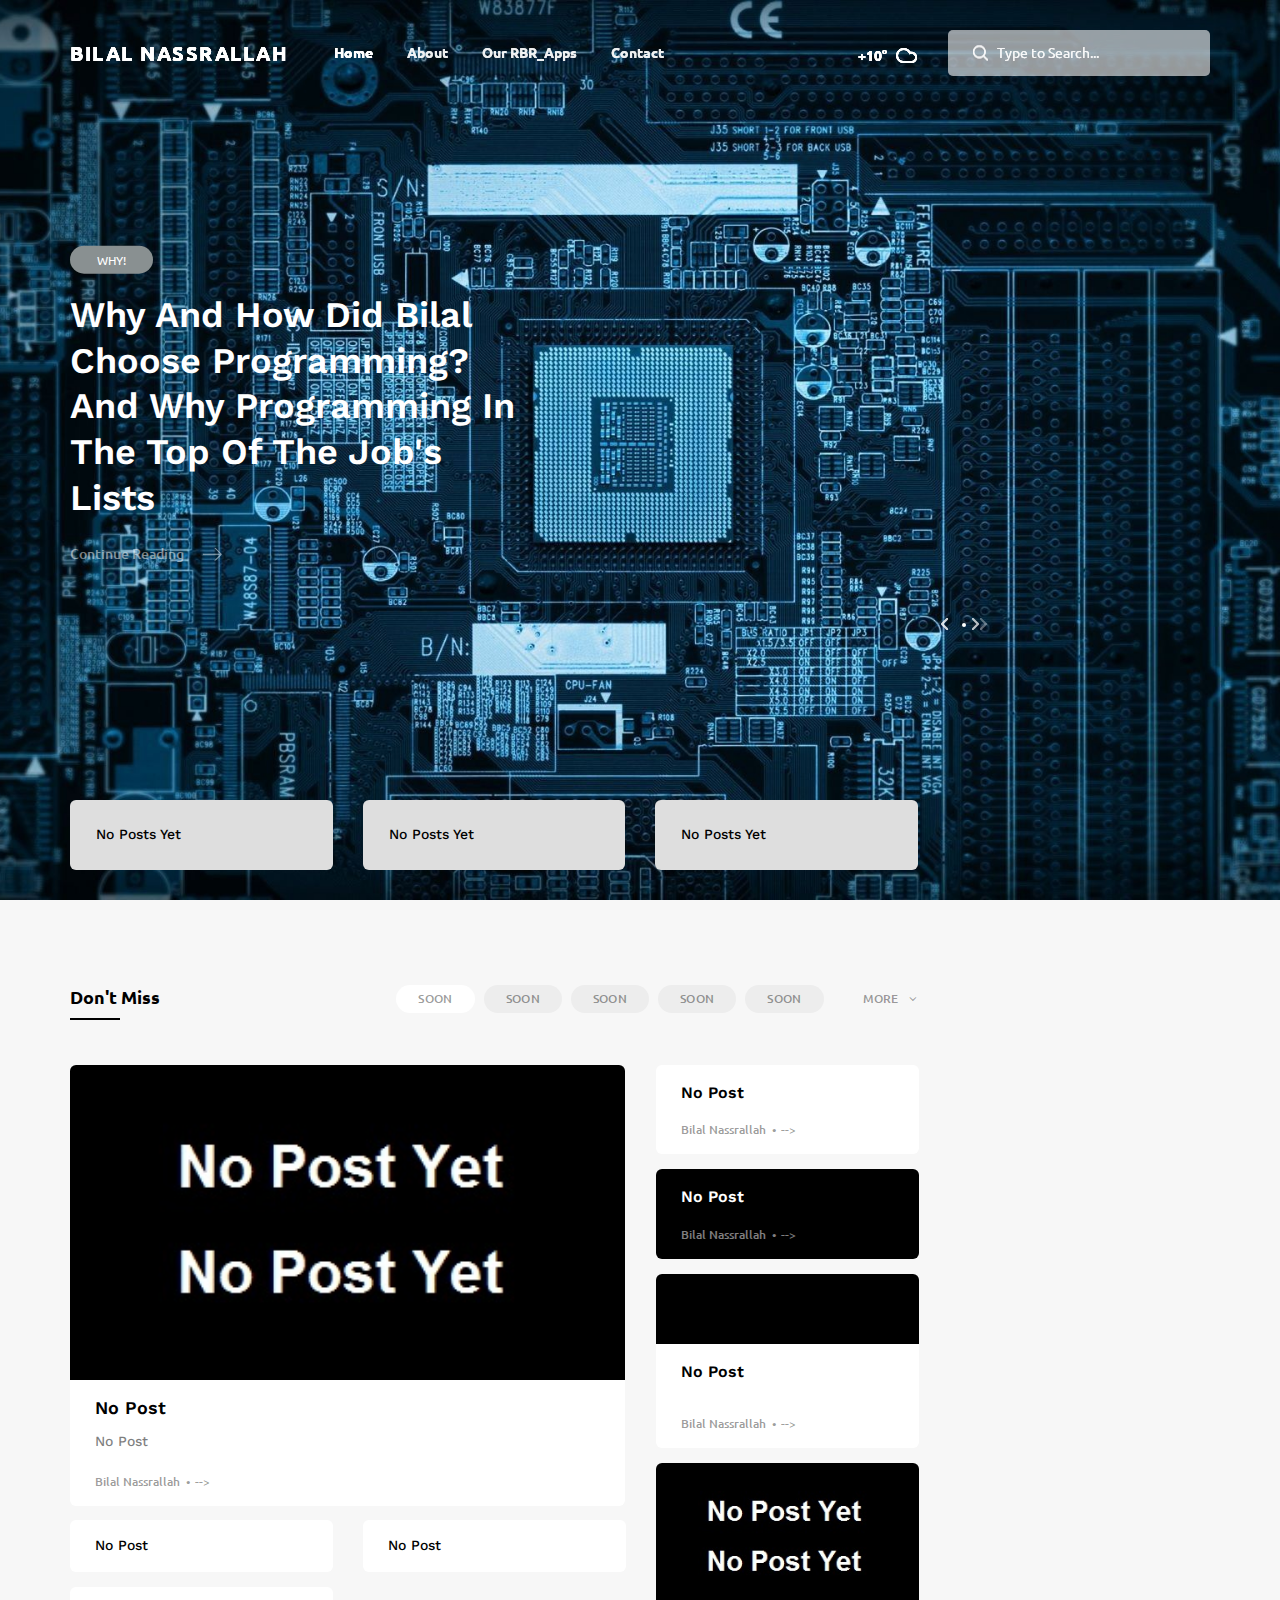
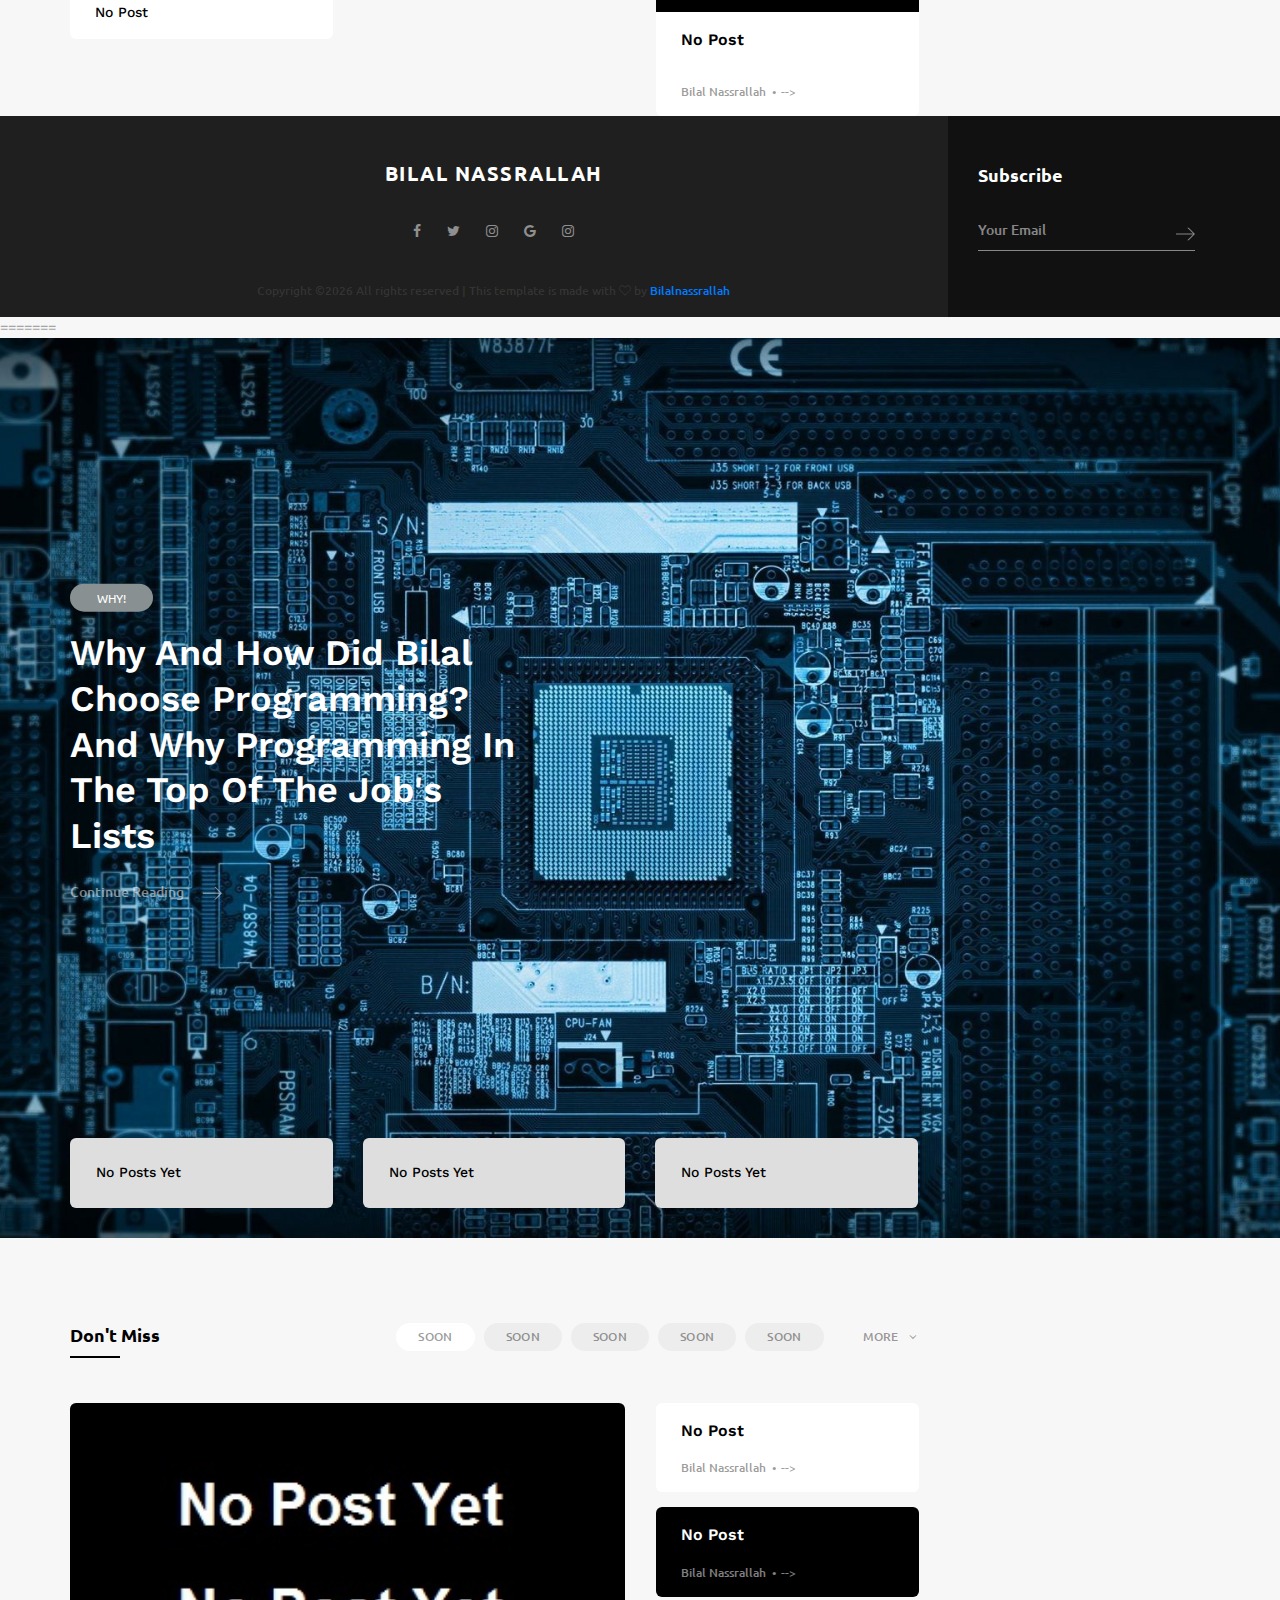
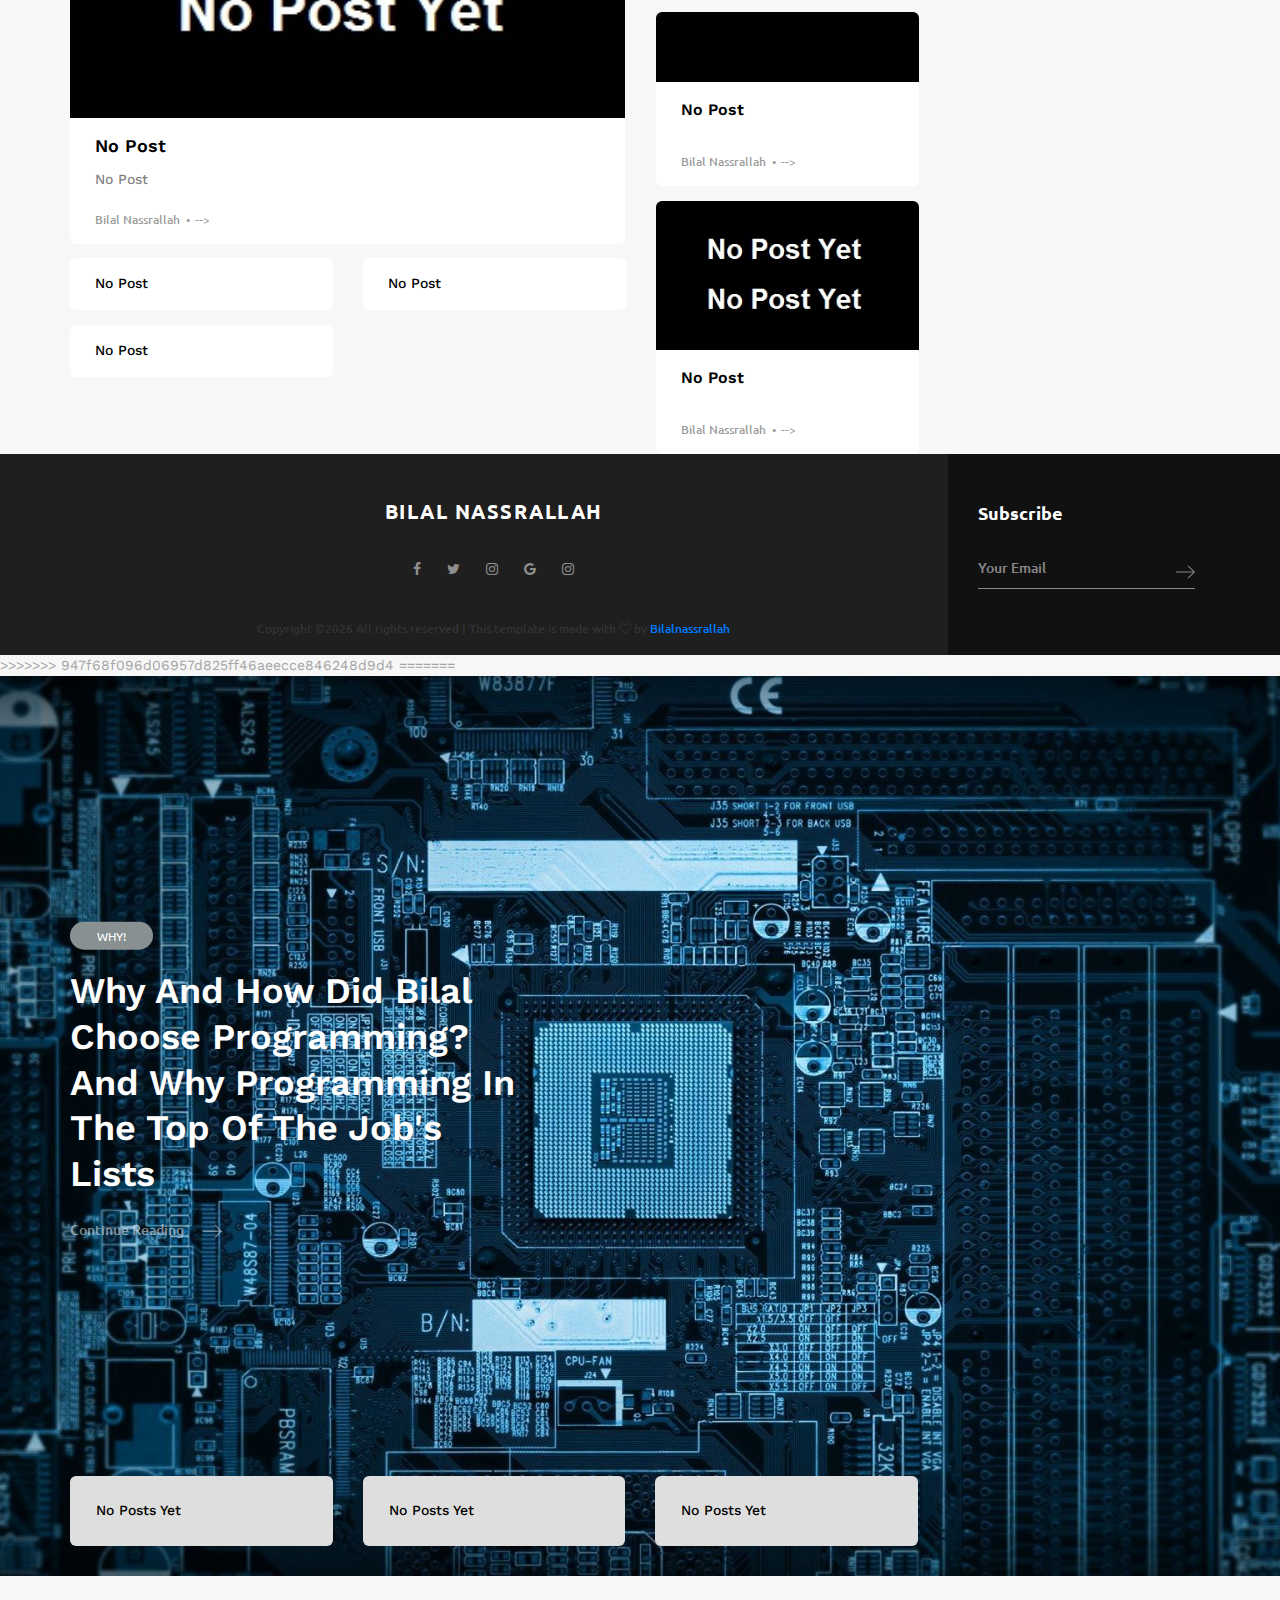
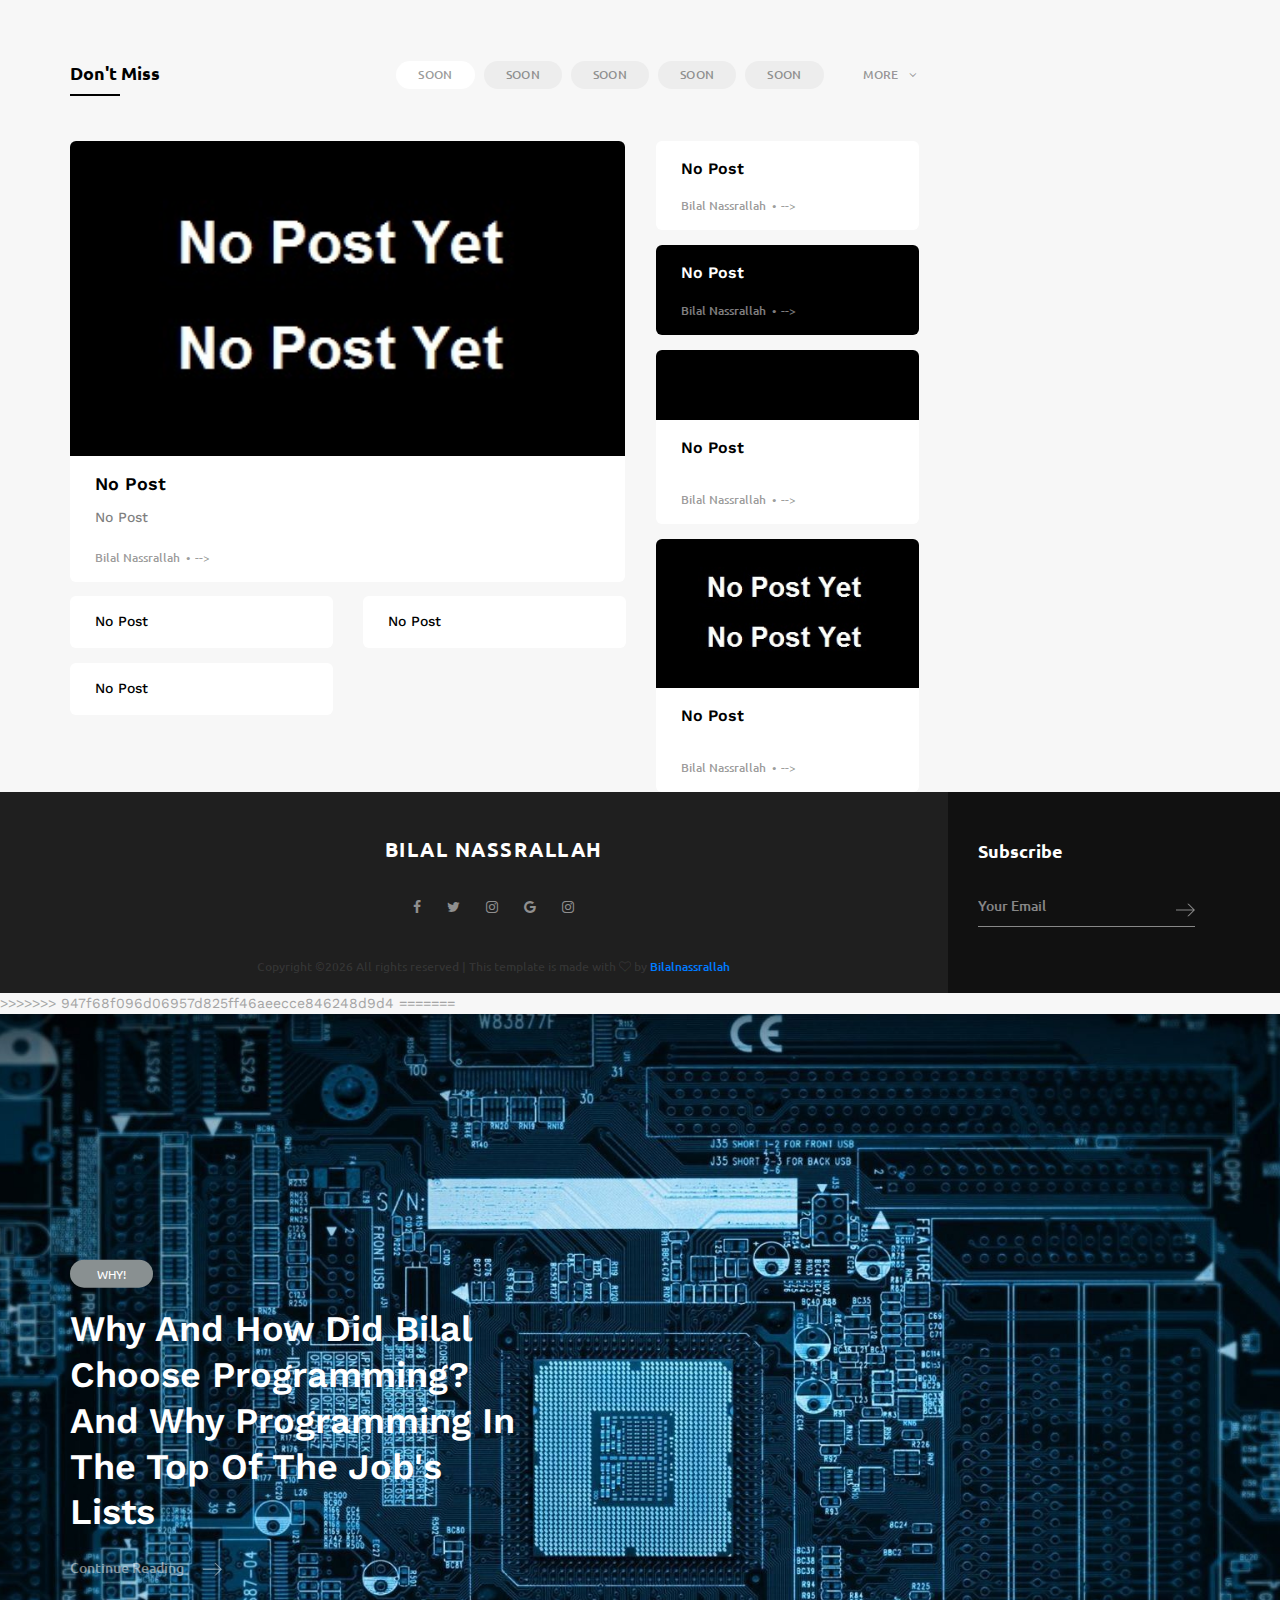
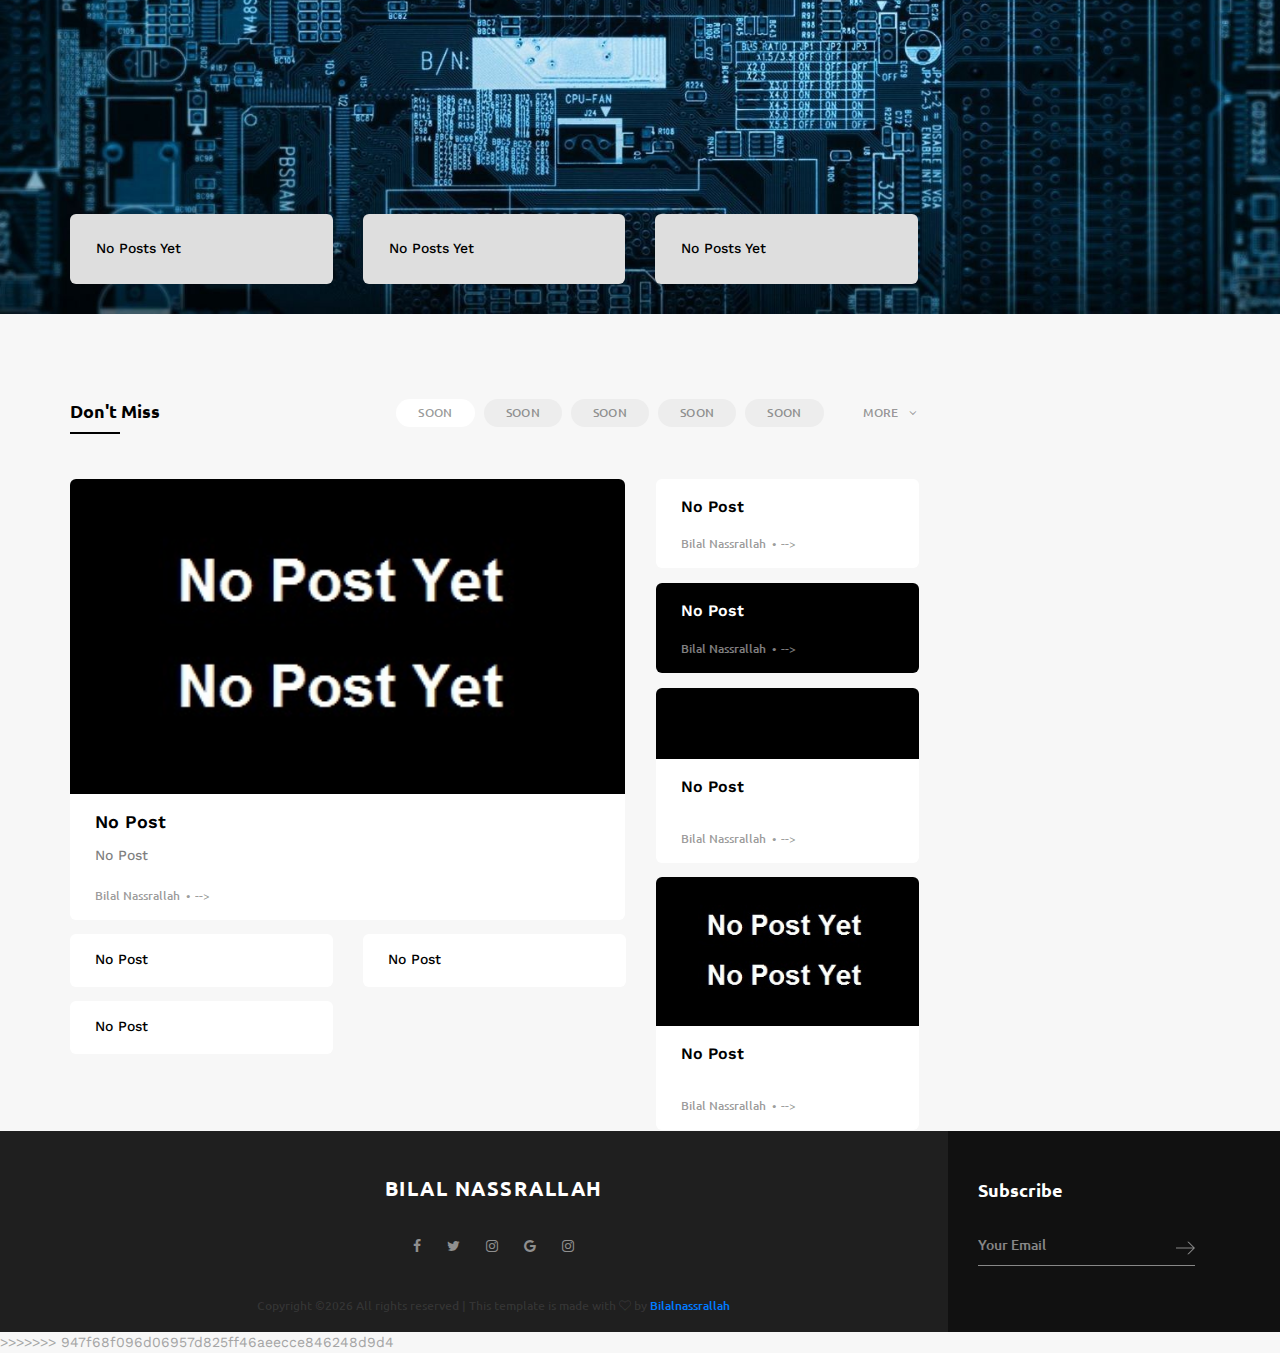
==== commit 9b66cd84: "Update index.html" ====
--- a/index.html
+++ b/index.html
@@ -502,4 +502,1522 @@
 <script src="js/custom.js"></script>
 
 </body>
+=======
+<!DOCTYPE html>
+<html lang="en">
+<head>
+<title>Bilal Nasssrallah</title>
+<meta charset="utf-8">
+<meta http-equiv="X-UA-Compatible" content="IE=edge">
+<meta name="description" content="Demo project">
+<meta name="viewport" content="width=device-width, initial-scale=1">
+<link rel="stylesheet" type="text/css" href="styles/bootstrap4/bootstrap.min.css">
+<link href="plugins/font-awesome-4.7.0/css/font-awesome.min.css" rel="stylesheet" type="text/css">
+<link rel="stylesheet" type="text/css" href="plugins/OwlCarousel2-2.2.1/owl.carousel.css">
+<link rel="stylesheet" type="text/css" href="plugins/OwlCarousel2-2.2.1/owl.theme.default.css">
+<link rel="stylesheet" type="text/css" href="plugins/OwlCarousel2-2.2.1/animate.css">
+<link rel="stylesheet" type="text/css" href="plugins/jquery.mb.YTPlayer-3.1.12/jquery.mb.YTPlayer.css">
+<link rel="stylesheet" type="text/css" href="styles/main_styles.css">
+<link rel="stylesheet" type="text/css" href="styles/responsive.css">
+</head>
+<body>
+
+<div class="super_container">
+
+	<!-- Header -->
+
+	<header class="header">
+		<div class="container">
+			<div class="row">
+				<div class="col">
+					<div class="header_content d-flex flex-row align-items-center justify-content-start">
+						<div class="logo"><a href="#">BILAL NASSRALLAH</a></div>
+						<nav class="main_nav">
+							<ul>
+								<li class="active"><a href="index.html">Home</a></li>
+								<li><a href="about.html">About</a></li>
+								<li><a href="rbr.html">Our RBR_Apps</a></li>
+							<!--	<li><a href="#">Lifestyle</a></li>
+								<li><a href="#">Video</a></li> -->
+								<li><a href="contact.html">Contact</a></li>
+							</ul>
+						</nav>
+						<div class="search_container ml-auto">
+							<div class="weather">
+								<div class="temperature">+10°</div>
+								<img class="weather_icon" src="images/cloud.png" alt="">
+							</div>
+							<form action="#">
+								<input type="search" class="header_search_input" required="required" placeholder="Type to Search...">
+								<img class="header_search_icon" src="images/search.png" alt="">
+							</form>
+							
+						</div>
+						<div class="hamburger ml-auto menu_mm">
+							<i class="fa fa-bars trans_200 menu_mm" aria-hidden="true"></i>
+						</div>
+					</div>
+				</div>
+			</div>
+		</div>
+	</header>
+
+	<!-- Menu -->
+
+	<div class="menu d-flex flex-column align-items-end justify-content-start text-right menu_mm trans_400">
+		<div class="menu_close_container"><div class="menu_close"><div></div><div></div></div></div>
+		<div class="logo menu_mm"><a href="#">Bilal Nassrallah</a></div>
+		<div class="search">
+			<form action="#">
+				<input type="search" class="header_search_input menu_mm" required="required" placeholder="Type to Search...">
+				<img class="header_search_icon menu_mm" src="images/search_2.png" alt="">
+			</form>
+		</div>
+		<nav class="menu_nav">
+			<ul class="menu_mm">
+				<li class="menu_mm"><a href="index.html">home</a></li>
+				<li class="menu_mm"><a href="About.html">About</a></li>
+				<li class="menu_mm"><a href="rbr.html">Our RBR_apps</a></li>
+			<!--	<li class="menu_mm"><a href="#">Lifestyle</a></li>
+				<li class="menu_mm"><a href="#">Video</a></li> -->
+				<li class="menu_mm"><a href="contact.html">Contact</a></li>
+			</ul>
+		</nav>
+	</div>
+	
+	<!-- Home -->
+
+	<div class="home">
+		
+		<!-- Home Slider -->
+
+		<div class="home_slider_container">
+			<div class="owl-carousel owl-theme home_slider">
+				
+				<!-- Slider Item -->
+				<div class="owl-item">
+					<div class="home_slider_background" style="background-image:url(images/home_slider.jpg)"></div>
+					<div class="home_slider_content_container">
+						<div class="container">
+							<div class="row">
+								<div class="col">
+									<div class="home_slider_content">
+										<div class="home_slider_item_category trans_200"><a href="about.html" class="trans_200">why!</a></div>
+										<div class="home_slider_item_title">
+											<a href="#">Why And How Did Bilal Choose Programming? And Why Programming In The Top Of The Job's Lists</a>
+										</div>
+										<div class="home_slider_item_link">
+											<a href="About.html" class="trans_200">Continue Reading
+												<svg version="1.1" id="link_arrow_1" xmlns="http://www.w3.org/2000/svg" xmlns:xlink="http://www.w3.org/1999/xlink" x="0px" y="0px"
+													 width="19px" height="13px" viewBox="0 0 19 13" enable-background="new 0 0 19 13" xml:space="preserve">
+													<polygon fill="#FFFFFF" points="12.475,0 11.061,0 17.081,6.021 0,6.021 0,7.021 17.038,7.021 11.06,13 12.474,13 18.974,6.5 "/>
+												</svg>
+											</a>
+										</div>
+									</div>
+								</div>
+							</div>
+						</div>
+					</div>
+
+					<!-- Similar Posts -->
+					<div class="similar_posts_container">
+						<div class="container">
+							<div class="row d-flex flex-row align-items-end">
+
+								<!-- Similar Post -->
+								<div class="col-lg-3 col-md-6 similar_post_col">
+									<div class="similar_post trans_200">
+										<a href="#">No Posts Yet</a>
+									</div>
+								</div>
+
+								<!-- Similar Post -->
+								<div class="col-lg-3 col-md-6 similar_post_col">
+									<div class="similar_post trans_200">
+										<a href="#">No Posts Yet</a>
+									</div>
+								</div>
+
+								<!-- Similar Post -->
+								<div class="col-lg-3 col-md-6 similar_post_col">
+									<div class="similar_post trans_200">
+										<a href="#">No Posts Yet</a>
+									</div>
+								</div>
+
+							</div>
+						</div>
+						
+						<!--<div class="home_slider_next_container">
+							<div class="home_slider_next" style="background-image:url(images/author.jpg)">
+								<div class="home_slider_next_background trans_400"></div>
+								<div class="home_slider_next_content trans_400">
+									<div class="home_slider_next_title">next</div>
+									<div class="home_slider_next_link">Under Construction</div>
+								</div>
+							</div>-->
+						</div>
+
+					</div>
+				</div>
+
+				<!-- Slider Item -->
+			<!--	<div class="owl-item">
+					<div class="home_slider_background" style="background-image:url(images/home_slider.jpg)"></div>
+					<div class="home_slider_content_container">
+						<div class="container">
+							<div class="row">
+								<div class="col">
+									<div class="home_slider_content">
+										<div class="home_slider_item_category trans_200"><a href="#" class="trans_200">168 sport</a></div>
+										<div class="home_slider_item_title">
+											<a href="#">(170)How Did van Gogh’s Turbulent Mind Depict One of the Most Complex Concepts in Physics?</a>
+										</div>
+										<div class="home_slider_item_link">
+											<a href="#" class="trans_200">Continue Reading
+												<svg version="1.1" id="link_arrow_1" xmlns="http://www.w3.org/2000/svg" xmlns:xlink="http://www.w3.org/1999/xlink" x="0px" y="0px"
+													 width="19px" height="13px" viewBox="0 0 19 13" enable-background="new 0 0 19 13" xml:space="preserve">
+													<polygon fill="#FFFFFF" points="12.475,0 11.061,0 17.081,6.021 0,6.021 0,7.021 17.038,7.021 11.06,13 12.474,13 18.974,6.5 "/>
+												</svg>
+											</a>
+										</div>
+									</div>
+								</div>
+							</div>
+						</div>
+					</div>
+
+					<!-- Similar Posts -->
+			<!--		<div class="similar_posts_container">
+						<div class="container">
+							<div class="row d-flex flex-row align-items-end">
+
+								<!-- Similar Post -->
+				<!--				<div class="col-lg-3 col-md-6 similar_post_col">
+									<div class="similar_post trans_200">
+										<a href="#">194 How Did van Gogh’s Turbulent Mind Depict One of the Most</a>
+									</div>
+								</div>
+
+								<!-- Similar Post -->
+					<!--			<div class="col-lg-3 col-md-6 similar_post_col">
+									<div class="similar_post trans_200">
+										<a href="#">201How Did van Gogh’s Turbulent Mind Depict One of the Most</a>
+									</div>
+								</div>
+
+								<!-- Similar Post -->
+						<!--		<div class="col-lg-3 col-md-6 similar_post_col">
+									<div class="similar_post trans_200">
+										<a href="#">208 How Did van Gogh’s Turbulent Mind Depict One of the Most</a>
+									</div>
+								</div>
+
+							</div>
+						</div>
+						
+						<div class="home_slider_next_container">
+							<div class="home_slider_next" style="background-image:url(images/home_slider_next.jpg)">
+								<div class="home_slider_next_background trans_400"></div>
+								<div class="home_slider_next_content trans_400">
+									<div class="home_slider_next_title">219next</div>
+									<div class="home_slider_next_link">220How Did van Gogh’s Turbulent Mind Depict One of the Most Complex Concepts in Physics?</div>
+								</div>
+							</div>
+						</div>
+
+					</div>
+				</div>
+
+				<!-- Slider Item -->
+	<!--			<div class="owl-item">
+					<div class="home_slider_background" style="background-image:url(images/home_slider.jpg)"></div>
+					<div class="home_slider_content_container">
+						<div class="container">
+							<div class="row">
+								<div class="col">
+									<div class="home_slider_content">
+										<div class="home_slider_item_category trans_200"><a href="#" class="trans_200">236 sport</a></div>
+										<div class="home_slider_item_title">
+											<a href="#">238 How Did van Gogh’s Turbulent Mind Depict One of the Most Complex Concepts in Physics?</a>
+										</div>
+										<div class="home_slider_item_link">
+											<a href="#" class="trans_200">Continue Reading
+												<svg version="1.1" id="link_arrow_1" xmlns="http://www.w3.org/2000/svg" xmlns:xlink="http://www.w3.org/1999/xlink" x="0px" y="0px"
+													 width="19px" height="13px" viewBox="0 0 19 13" enable-background="new 0 0 19 13" xml:space="preserve">
+													<polygon fill="#FFFFFF" points="12.475,0 11.061,0 17.081,6.021 0,6.021 0,7.021 17.038,7.021 11.06,13 12.474,13 18.974,6.5 "/>
+												</svg>
+											</a>
+										</div>
+									</div>
+								</div>
+							</div>
+						</div>
+					</div>
+
+					<!-- Similar Posts -->
+		<!--			<div class="similar_posts_container">
+						<div class="container">
+							<div class="row d-flex flex-row align-items-end">
+
+								<!-- Similar Post -->
+			<!--					<div class="col-lg-3 col-md-6 similar_post_col">
+									<div class="similar_post trans_200">
+										<a href="#">262 How Did van Gogh’s Turbulent Mind Depict One of the Most</a>
+									</div>
+								</div>
+
+								<!-- Similar Post -->
+				<!--				<div class="col-lg-3 col-md-6 similar_post_col">
+									<div class="similar_post trans_200">
+										<a href="#">269 How Did van Gogh’s Turbulent Mind Depict One of the Most</a>
+									</div>
+								</div>
+
+								<!-- Similar Post -->
+					<!--			<div class="col-lg-3 col-md-6 similar_post_col">
+									<div class="similar_post trans_200">
+										<a href="#">276How Did van Gogh’s Turbulent Mind Depict One of the Most</a>
+									</div>
+								</div>
+
+							</div>
+						</div>
+						
+						<!--<div class="home_slider_next_container">
+							<div class="home_slider_next" style="background-image:url(images/home_slider_next.jpg)">
+								<div class="home_slider_next_background trans_400"></div>
+								<div class="home_slider_next_content trans_400">
+									<div class="home_slider_next_title">287 next</div>
+									<div class="home_slider_next_link">288 How Did van Gogh’s Turbulent Mind Depict One of the Most Complex Concepts in Physics?</div>
+								</div>
+							</div>
+						</div>-->
+
+					</div>
+				</div>
+
+			</div>
+
+			<div class="custom_nav_container home_slider_nav_container">
+				<div class="custom_prev custom_prev_home_slider">
+					<svg version="1.1" xmlns="http://www.w3.org/2000/svg" xmlns:xlink="http://www.w3.org/1999/xlink" x="0px" y="0px"
+						 width="7px" height="12px" viewBox="0 0 7 12" enable-background="new 0 0 7 12" xml:space="preserve">
+						<polyline fill="#FFFFFF" points="0,5.61 5.609,0 7,0 7,1.438 2.438,6 7,10.563 7,12 5.609,12 -0.002,6.39 "/>
+					</svg>
+				</div>
+		        <ul id="custom_dots" class="custom_dots custom_dots_home_slider">
+					<li class="custom_dot custom_dot_home_slider active"><span></span></li>
+					<li class="custom_dot custom_dot_home_slider"><span></span></li>
+					<li class="custom_dot custom_dot_home_slider"><span></span></li>
+				</ul>
+				<div class="custom_next custom_next_home_slider">
+					<svg version="1.1" xmlns="http://www.w3.org/2000/svg" xmlns:xlink="http://www.w3.org/1999/xlink" x="0px" y="0px"
+						 width="7px" height="12px" viewBox="0 0 7 12" enable-background="new 0 0 7 12" xml:space="preserve">
+						<polyline fill="#FFFFFF" points="6.998,6.39 1.389,12 -0.002,12 -0.002,10.562 4.561,6 -0.002,1.438 -0.002,0 1.389,0 7,5.61 "/>
+					</svg>
+				</div>
+			</div>
+
+		</div>
+	</div>
+	
+	<!-- Page Content -->
+
+	<div class="page_content">
+		<div class="container">
+			<div class="row row-lg-eq-height">
+
+				<!-- Main Content -->
+
+				<div class="col-lg-9">
+					<div class="main_content">
+
+						<!-- Blog Section - Don't Miss -->
+
+						<div class="blog_section">
+							<div class="section_panel d-flex flex-row align-items-center justify-content-start">
+								<div class="section_title">Don't Miss</div>
+								<div class="section_tags ml-auto">
+									<ul>
+										<li class="active"><a href="#">soon</a></li>
+										<li><a href="#">soon</a></li>
+										<li><a href="#">soon</a></li>
+										<li><a href="#">soon</a></li>
+										<li><a href="#">soon</a></li>
+									</ul>
+								</div>
+								<div class="section_panel_more">
+									<ul>
+										<li>more
+											<ul>
+												<li><a href="#">soon</a></li>
+												<li><a href="#">soon</a></li>
+												<li><a href="#">soon</a></li>
+												<li><a href="#">soon</a></li>
+												<li><a href="#">soon</a></li>
+												<li><a href="#">soon</a></li>
+											</ul>
+										</li>
+									</ul>
+								</div>
+							</div>
+							<div class="section_content">
+								<div class="grid clearfix">
+
+									<!-- Largest Card With Image -->
+									<div class="card card_largest_with_image grid-item">
+										<img class="card-img-top" src="images/NO_POST.jpg" alt=" ">
+										<div class="card-body">
+											<div class="card-title"><a href="#">No Post</a></div>
+											<p class="card-text">No Post</p>
+											<small class="post_meta"><a href="#">Bilal Nassrallah</a><span><!--<!--Sep 29, 2017 at 9:48 am-->--></span></small>
+										</div>
+									</div>
+
+									<!-- Small Card Without Image -->
+									<div class="card card_default card_small_no_image grid-item">
+										<div class="card-body">
+											<div class="card-title card-title-small"><a href="#">No Post</a></div>
+											<small class="post_meta"><a href="#">Bilal Nassrallah</a><span><!--<!--Sep 29, 2017 at 9:48 am-->--></span></small>
+										</div>
+									</div>
+
+									<!-- Small Card With Background -->
+									<div class="card card_default card_small_with_background grid-item">
+										<div class="card_background" style="background-image:url(images/NO_POST2.jpg)"></div>
+										<div class="card-body">
+											<div class="card-title card-title-small"><a href="#">No Post</a></div>
+											<small class="post_meta"><a href="#">Bilal Nassrallah</a><span><!--<!--Sep 29, 2017 at 9:48 am-->--></span></small>
+										</div>
+									</div>
+
+									<!-- Small Card With Image -->
+									<div class="card card_small_with_image grid-item">
+										<img class="card-img-top" src="images/post_2.jpg" alt=" ">
+										<div class="card-body">
+											<div class="card-title card-title-small"><a href="#">No Post</a></div>
+											<small class="post_meta"><a href="#">Bilal Nassrallah</a><span><!--<!--Sep 29, 2017 at 9:48 am-->--></span></small>
+										</div>
+									</div>
+
+									<!-- Small Card With Image -->
+									<div class="card card_small_with_image grid-item">
+										<img class="card-img-top" src="images/NO_POST.jpg" alt=" ">
+										<div class="card-body">
+											<div class="card-title card-title-small"><a href="#">No Post</a></div>
+											<small class="post_meta"><a href="#">Bilal Nassrallah</a><span><!--<!--Sep 29, 2017 at 9:48 am-->--></span></small>
+										</div>
+									</div>
+
+									<!-- Default Card No Image -->
+
+									<div class="card card_default card_default_no_image grid-item">
+										<div class="card-body">
+											<div class="card-title card-title-small"><a href="#">No Post</a></div>
+										</div>
+									</div>
+
+									<!-- Default Card No Image -->
+
+									<div class="card card_default card_default_no_image grid-item">
+										<div class="card-body">
+											<div class="card-title card-title-small"><a href="#">No Post</a></div>
+										</div>
+									</div>
+
+									<!-- Default Card No Image -->
+
+									<div class="card card_default card_default_no_image grid-item">
+										<div class="card-body">
+											<div class="card-title card-title-small"><a href="#">No Post</a></div>
+										</div>
+									</div>
+
+								</div>
+							</div>
+						</div>
+
+						
+
+						
+
+					</div>
+				</div>
+
+			</div>
+		</div>
+	</div>
+
+	<!-- Footer -->
+
+	<footer class="footer">
+		<div class="container">
+			<div class="row row-lg-eq-height">
+				<div class="col-lg-9 order-lg-1 order-2">
+					<div class="footer_content">
+						<div class="footer_logo"><a href="#">Bilal Nassrallah</a></div>
+						<div class="footer_social">
+							<ul>
+								<li class="footer_social_facebook"><a href="https://www.facebook.com/hacker.nassrallah.net" target="_blank"><i class="fa fa-facebook" aria-hidden="true"></i></a></li>
+								<li class="footer_social_twitter"><a href="https://www.twitter.com/bilalnassralla1" target="_blank"><i class="fa fa-twitter" aria-hidden="true"></i></a></li>
+								<!--<li class="footer_social_pinterest"><a href="#"><i class="fa fa-pinterest" aria-hidden="true"></i></a></li>
+								<li class="footer_social_vimeo"><a href="#"><i class="fa fa-vimeo" aria-hidden="true"></i></a></li>-->
+								<li class="footer_social_instagram"><a href="https://www.instagram.com/bilal_nassrallah" target="_blank"><i class="fa fa-instagram" aria-hidden="true"></i></a></li>
+								<li class="footer_social_google"><a href="\mailto:bilalnassrallah9943@gmail.com?subject=Question"><i class="fa fa-google" aria-hidden="true"></i></a></li>
+								<li class="footer_social_instagram"><a href="https://www.instagram.com/bilal.nassrallah" target="_blank"><i class="fa fa-instagram" aria-hidden="true"></i></a></li>								
+							</ul>
+						</div>
+						<div class="copyright">
+Copyright &copy;<script>document.write(new Date().getFullYear());</script> All rights reserved | This template is made with <i class="fa fa-heart-o" aria-hidden="true"></i> by <a href="https://bilalnassrallah.com" target="_blank">Bilalnassrallah</a>
+</div>
+					</div>
+				</div>
+				<div class="col-lg-3 order-lg-2 order-1">
+					<div class="subscribe">
+						<div class="subscribe_background"></div>
+						<div class="subscribe_content">
+							<div class="subscribe_title">Subscribe</div>
+							<form action="#">
+								<input type="email" class="sub_input" placeholder="Your Email" required="required">
+								<button class="sub_button">
+									<svg version="1.1" id="link_arrow_1" xmlns="http://www.w3.org/2000/svg" xmlns:xlink="http://www.w3.org/1999/xlink" x="0px" y="0px"
+										 width="19px" height="13px" viewBox="0 0 19 13" enable-background="new 0 0 19 13" xml:space="preserve">
+										<polygon fill="#FFFFFF" points="12.475,0 11.061,0 17.081,6.021 0,6.021 0,7.021 17.038,7.021 11.06,13 12.474,13 18.974,6.5 "/>
+									</svg>
+								</button>
+							</form>
+						</div>
+					</div>
+				</div>
+			</div>
+		</div>
+	</footer>
+</div>
+
+<script src="js/jquery-3.2.1.min.js"></script>
+<script src="styles/bootstrap4/popper.js"></script>
+<script src="styles/bootstrap4/bootstrap.min.js"></script>
+<script src="plugins/OwlCarousel2-2.2.1/owl.carousel.js"></script>
+<script src="plugins/jquery.mb.YTPlayer-3.1.12/jquery.mb.YTPlayer.js"></script>
+<script src="plugins/easing/easing.js"></script>
+<script src="plugins/masonry/masonry.js"></script>
+<script src="plugins/masonry/images_loaded.js"></script>
+<script src="js/custom.js"></script>
+
+</body>
+>>>>>>> 947f68f096d06957d825ff46aeecce846248d9d4
+=======
+<!DOCTYPE html>
+<html lang="en">
+<head>
+<title>Bilal Nasssrallah</title>
+<meta charset="utf-8">
+<meta http-equiv="X-UA-Compatible" content="IE=edge">
+<meta name="description" content="Demo project">
+<meta name="viewport" content="width=device-width, initial-scale=1">
+<link rel="stylesheet" type="text/css" href="styles/bootstrap4/bootstrap.min.css">
+<link href="plugins/font-awesome-4.7.0/css/font-awesome.min.css" rel="stylesheet" type="text/css">
+<link rel="stylesheet" type="text/css" href="plugins/OwlCarousel2-2.2.1/owl.carousel.css">
+<link rel="stylesheet" type="text/css" href="plugins/OwlCarousel2-2.2.1/owl.theme.default.css">
+<link rel="stylesheet" type="text/css" href="plugins/OwlCarousel2-2.2.1/animate.css">
+<link rel="stylesheet" type="text/css" href="plugins/jquery.mb.YTPlayer-3.1.12/jquery.mb.YTPlayer.css">
+<link rel="stylesheet" type="text/css" href="styles/main_styles.css">
+<link rel="stylesheet" type="text/css" href="styles/responsive.css">
+</head>
+<body>
+
+<div class="super_container">
+
+	<!-- Header -->
+
+	<header class="header">
+		<div class="container">
+			<div class="row">
+				<div class="col">
+					<div class="header_content d-flex flex-row align-items-center justify-content-start">
+						<div class="logo"><a href="#">BILAL NASSRALLAH</a></div>
+						<nav class="main_nav">
+							<ul>
+								<li class="active"><a href="index.html">Home</a></li>
+								<li><a href="about.html">About</a></li>
+								<li><a href="rbr.html">Our RBR_Apps</a></li>
+							<!--	<li><a href="#">Lifestyle</a></li>
+								<li><a href="#">Video</a></li> -->
+								<li><a href="contact.html">Contact</a></li>
+							</ul>
+						</nav>
+						<div class="search_container ml-auto">
+							<div class="weather">
+								<div class="temperature">+10°</div>
+								<img class="weather_icon" src="images/cloud.png" alt="">
+							</div>
+							<form action="#">
+								<input type="search" class="header_search_input" required="required" placeholder="Type to Search...">
+								<img class="header_search_icon" src="images/search.png" alt="">
+							</form>
+							
+						</div>
+						<div class="hamburger ml-auto menu_mm">
+							<i class="fa fa-bars trans_200 menu_mm" aria-hidden="true"></i>
+						</div>
+					</div>
+				</div>
+			</div>
+		</div>
+	</header>
+
+	<!-- Menu -->
+
+	<div class="menu d-flex flex-column align-items-end justify-content-start text-right menu_mm trans_400">
+		<div class="menu_close_container"><div class="menu_close"><div></div><div></div></div></div>
+		<div class="logo menu_mm"><a href="#">Bilal Nassrallah</a></div>
+		<div class="search">
+			<form action="#">
+				<input type="search" class="header_search_input menu_mm" required="required" placeholder="Type to Search...">
+				<img class="header_search_icon menu_mm" src="images/search_2.png" alt="">
+			</form>
+		</div>
+		<nav class="menu_nav">
+			<ul class="menu_mm">
+				<li class="menu_mm"><a href="index.html">home</a></li>
+				<li class="menu_mm"><a href="About.html">About</a></li>
+				<li class="menu_mm"><a href="rbr.html">Our RBR_apps</a></li>
+			<!--	<li class="menu_mm"><a href="#">Lifestyle</a></li>
+				<li class="menu_mm"><a href="#">Video</a></li> -->
+				<li class="menu_mm"><a href="contact.html">Contact</a></li>
+			</ul>
+		</nav>
+	</div>
+	
+	<!-- Home -->
+
+	<div class="home">
+		
+		<!-- Home Slider -->
+
+		<div class="home_slider_container">
+			<div class="owl-carousel owl-theme home_slider">
+				
+				<!-- Slider Item -->
+				<div class="owl-item">
+					<div class="home_slider_background" style="background-image:url(images/home_slider.jpg)"></div>
+					<div class="home_slider_content_container">
+						<div class="container">
+							<div class="row">
+								<div class="col">
+									<div class="home_slider_content">
+										<div class="home_slider_item_category trans_200"><a href="about.html" class="trans_200">why!</a></div>
+										<div class="home_slider_item_title">
+											<a href="#">Why And How Did Bilal Choose Programming? And Why Programming In The Top Of The Job's Lists</a>
+										</div>
+										<div class="home_slider_item_link">
+											<a href="About.html" class="trans_200">Continue Reading
+												<svg version="1.1" id="link_arrow_1" xmlns="http://www.w3.org/2000/svg" xmlns:xlink="http://www.w3.org/1999/xlink" x="0px" y="0px"
+													 width="19px" height="13px" viewBox="0 0 19 13" enable-background="new 0 0 19 13" xml:space="preserve">
+													<polygon fill="#FFFFFF" points="12.475,0 11.061,0 17.081,6.021 0,6.021 0,7.021 17.038,7.021 11.06,13 12.474,13 18.974,6.5 "/>
+												</svg>
+											</a>
+										</div>
+									</div>
+								</div>
+							</div>
+						</div>
+					</div>
+
+					<!-- Similar Posts -->
+					<div class="similar_posts_container">
+						<div class="container">
+							<div class="row d-flex flex-row align-items-end">
+
+								<!-- Similar Post -->
+								<div class="col-lg-3 col-md-6 similar_post_col">
+									<div class="similar_post trans_200">
+										<a href="#">No Posts Yet</a>
+									</div>
+								</div>
+
+								<!-- Similar Post -->
+								<div class="col-lg-3 col-md-6 similar_post_col">
+									<div class="similar_post trans_200">
+										<a href="#">No Posts Yet</a>
+									</div>
+								</div>
+
+								<!-- Similar Post -->
+								<div class="col-lg-3 col-md-6 similar_post_col">
+									<div class="similar_post trans_200">
+										<a href="#">No Posts Yet</a>
+									</div>
+								</div>
+
+							</div>
+						</div>
+						
+						<!--<div class="home_slider_next_container">
+							<div class="home_slider_next" style="background-image:url(images/author.jpg)">
+								<div class="home_slider_next_background trans_400"></div>
+								<div class="home_slider_next_content trans_400">
+									<div class="home_slider_next_title">next</div>
+									<div class="home_slider_next_link">Under Construction</div>
+								</div>
+							</div>-->
+						</div>
+
+					</div>
+				</div>
+
+				<!-- Slider Item -->
+			<!--	<div class="owl-item">
+					<div class="home_slider_background" style="background-image:url(images/home_slider.jpg)"></div>
+					<div class="home_slider_content_container">
+						<div class="container">
+							<div class="row">
+								<div class="col">
+									<div class="home_slider_content">
+										<div class="home_slider_item_category trans_200"><a href="#" class="trans_200">168 sport</a></div>
+										<div class="home_slider_item_title">
+											<a href="#">(170)How Did van Gogh’s Turbulent Mind Depict One of the Most Complex Concepts in Physics?</a>
+										</div>
+										<div class="home_slider_item_link">
+											<a href="#" class="trans_200">Continue Reading
+												<svg version="1.1" id="link_arrow_1" xmlns="http://www.w3.org/2000/svg" xmlns:xlink="http://www.w3.org/1999/xlink" x="0px" y="0px"
+													 width="19px" height="13px" viewBox="0 0 19 13" enable-background="new 0 0 19 13" xml:space="preserve">
+													<polygon fill="#FFFFFF" points="12.475,0 11.061,0 17.081,6.021 0,6.021 0,7.021 17.038,7.021 11.06,13 12.474,13 18.974,6.5 "/>
+												</svg>
+											</a>
+										</div>
+									</div>
+								</div>
+							</div>
+						</div>
+					</div>
+
+					<!-- Similar Posts -->
+			<!--		<div class="similar_posts_container">
+						<div class="container">
+							<div class="row d-flex flex-row align-items-end">
+
+								<!-- Similar Post -->
+				<!--				<div class="col-lg-3 col-md-6 similar_post_col">
+									<div class="similar_post trans_200">
+										<a href="#">194 How Did van Gogh’s Turbulent Mind Depict One of the Most</a>
+									</div>
+								</div>
+
+								<!-- Similar Post -->
+					<!--			<div class="col-lg-3 col-md-6 similar_post_col">
+									<div class="similar_post trans_200">
+										<a href="#">201How Did van Gogh’s Turbulent Mind Depict One of the Most</a>
+									</div>
+								</div>
+
+								<!-- Similar Post -->
+						<!--		<div class="col-lg-3 col-md-6 similar_post_col">
+									<div class="similar_post trans_200">
+										<a href="#">208 How Did van Gogh’s Turbulent Mind Depict One of the Most</a>
+									</div>
+								</div>
+
+							</div>
+						</div>
+						
+						<div class="home_slider_next_container">
+							<div class="home_slider_next" style="background-image:url(images/home_slider_next.jpg)">
+								<div class="home_slider_next_background trans_400"></div>
+								<div class="home_slider_next_content trans_400">
+									<div class="home_slider_next_title">219next</div>
+									<div class="home_slider_next_link">220How Did van Gogh’s Turbulent Mind Depict One of the Most Complex Concepts in Physics?</div>
+								</div>
+							</div>
+						</div>
+
+					</div>
+				</div>
+
+				<!-- Slider Item -->
+	<!--			<div class="owl-item">
+					<div class="home_slider_background" style="background-image:url(images/home_slider.jpg)"></div>
+					<div class="home_slider_content_container">
+						<div class="container">
+							<div class="row">
+								<div class="col">
+									<div class="home_slider_content">
+										<div class="home_slider_item_category trans_200"><a href="#" class="trans_200">236 sport</a></div>
+										<div class="home_slider_item_title">
+											<a href="#">238 How Did van Gogh’s Turbulent Mind Depict One of the Most Complex Concepts in Physics?</a>
+										</div>
+										<div class="home_slider_item_link">
+											<a href="#" class="trans_200">Continue Reading
+												<svg version="1.1" id="link_arrow_1" xmlns="http://www.w3.org/2000/svg" xmlns:xlink="http://www.w3.org/1999/xlink" x="0px" y="0px"
+													 width="19px" height="13px" viewBox="0 0 19 13" enable-background="new 0 0 19 13" xml:space="preserve">
+													<polygon fill="#FFFFFF" points="12.475,0 11.061,0 17.081,6.021 0,6.021 0,7.021 17.038,7.021 11.06,13 12.474,13 18.974,6.5 "/>
+												</svg>
+											</a>
+										</div>
+									</div>
+								</div>
+							</div>
+						</div>
+					</div>
+
+					<!-- Similar Posts -->
+		<!--			<div class="similar_posts_container">
+						<div class="container">
+							<div class="row d-flex flex-row align-items-end">
+
+								<!-- Similar Post -->
+			<!--					<div class="col-lg-3 col-md-6 similar_post_col">
+									<div class="similar_post trans_200">
+										<a href="#">262 How Did van Gogh’s Turbulent Mind Depict One of the Most</a>
+									</div>
+								</div>
+
+								<!-- Similar Post -->
+				<!--				<div class="col-lg-3 col-md-6 similar_post_col">
+									<div class="similar_post trans_200">
+										<a href="#">269 How Did van Gogh’s Turbulent Mind Depict One of the Most</a>
+									</div>
+								</div>
+
+								<!-- Similar Post -->
+					<!--			<div class="col-lg-3 col-md-6 similar_post_col">
+									<div class="similar_post trans_200">
+										<a href="#">276How Did van Gogh’s Turbulent Mind Depict One of the Most</a>
+									</div>
+								</div>
+
+							</div>
+						</div>
+						
+						<!--<div class="home_slider_next_container">
+							<div class="home_slider_next" style="background-image:url(images/home_slider_next.jpg)">
+								<div class="home_slider_next_background trans_400"></div>
+								<div class="home_slider_next_content trans_400">
+									<div class="home_slider_next_title">287 next</div>
+									<div class="home_slider_next_link">288 How Did van Gogh’s Turbulent Mind Depict One of the Most Complex Concepts in Physics?</div>
+								</div>
+							</div>
+						</div>-->
+
+					</div>
+				</div>
+
+			</div>
+
+			<div class="custom_nav_container home_slider_nav_container">
+				<div class="custom_prev custom_prev_home_slider">
+					<svg version="1.1" xmlns="http://www.w3.org/2000/svg" xmlns:xlink="http://www.w3.org/1999/xlink" x="0px" y="0px"
+						 width="7px" height="12px" viewBox="0 0 7 12" enable-background="new 0 0 7 12" xml:space="preserve">
+						<polyline fill="#FFFFFF" points="0,5.61 5.609,0 7,0 7,1.438 2.438,6 7,10.563 7,12 5.609,12 -0.002,6.39 "/>
+					</svg>
+				</div>
+		        <ul id="custom_dots" class="custom_dots custom_dots_home_slider">
+					<li class="custom_dot custom_dot_home_slider active"><span></span></li>
+					<li class="custom_dot custom_dot_home_slider"><span></span></li>
+					<li class="custom_dot custom_dot_home_slider"><span></span></li>
+				</ul>
+				<div class="custom_next custom_next_home_slider">
+					<svg version="1.1" xmlns="http://www.w3.org/2000/svg" xmlns:xlink="http://www.w3.org/1999/xlink" x="0px" y="0px"
+						 width="7px" height="12px" viewBox="0 0 7 12" enable-background="new 0 0 7 12" xml:space="preserve">
+						<polyline fill="#FFFFFF" points="6.998,6.39 1.389,12 -0.002,12 -0.002,10.562 4.561,6 -0.002,1.438 -0.002,0 1.389,0 7,5.61 "/>
+					</svg>
+				</div>
+			</div>
+
+		</div>
+	</div>
+	
+	<!-- Page Content -->
+
+	<div class="page_content">
+		<div class="container">
+			<div class="row row-lg-eq-height">
+
+				<!-- Main Content -->
+
+				<div class="col-lg-9">
+					<div class="main_content">
+
+						<!-- Blog Section - Don't Miss -->
+
+						<div class="blog_section">
+							<div class="section_panel d-flex flex-row align-items-center justify-content-start">
+								<div class="section_title">Don't Miss</div>
+								<div class="section_tags ml-auto">
+									<ul>
+										<li class="active"><a href="#">soon</a></li>
+										<li><a href="#">soon</a></li>
+										<li><a href="#">soon</a></li>
+										<li><a href="#">soon</a></li>
+										<li><a href="#">soon</a></li>
+									</ul>
+								</div>
+								<div class="section_panel_more">
+									<ul>
+										<li>more
+											<ul>
+												<li><a href="#">soon</a></li>
+												<li><a href="#">soon</a></li>
+												<li><a href="#">soon</a></li>
+												<li><a href="#">soon</a></li>
+												<li><a href="#">soon</a></li>
+												<li><a href="#">soon</a></li>
+											</ul>
+										</li>
+									</ul>
+								</div>
+							</div>
+							<div class="section_content">
+								<div class="grid clearfix">
+
+									<!-- Largest Card With Image -->
+									<div class="card card_largest_with_image grid-item">
+										<img class="card-img-top" src="images/NO_POST.jpg" alt=" ">
+										<div class="card-body">
+											<div class="card-title"><a href="#">No Post</a></div>
+											<p class="card-text">No Post</p>
+											<small class="post_meta"><a href="#">Bilal Nassrallah</a><span><!--<!--Sep 29, 2017 at 9:48 am-->--></span></small>
+										</div>
+									</div>
+
+									<!-- Small Card Without Image -->
+									<div class="card card_default card_small_no_image grid-item">
+										<div class="card-body">
+											<div class="card-title card-title-small"><a href="#">No Post</a></div>
+											<small class="post_meta"><a href="#">Bilal Nassrallah</a><span><!--<!--Sep 29, 2017 at 9:48 am-->--></span></small>
+										</div>
+									</div>
+
+									<!-- Small Card With Background -->
+									<div class="card card_default card_small_with_background grid-item">
+										<div class="card_background" style="background-image:url(images/NO_POST2.jpg)"></div>
+										<div class="card-body">
+											<div class="card-title card-title-small"><a href="#">No Post</a></div>
+											<small class="post_meta"><a href="#">Bilal Nassrallah</a><span><!--<!--Sep 29, 2017 at 9:48 am-->--></span></small>
+										</div>
+									</div>
+
+									<!-- Small Card With Image -->
+									<div class="card card_small_with_image grid-item">
+										<img class="card-img-top" src="images/post_2.jpg" alt=" ">
+										<div class="card-body">
+											<div class="card-title card-title-small"><a href="#">No Post</a></div>
+											<small class="post_meta"><a href="#">Bilal Nassrallah</a><span><!--<!--Sep 29, 2017 at 9:48 am-->--></span></small>
+										</div>
+									</div>
+
+									<!-- Small Card With Image -->
+									<div class="card card_small_with_image grid-item">
+										<img class="card-img-top" src="images/NO_POST.jpg" alt=" ">
+										<div class="card-body">
+											<div class="card-title card-title-small"><a href="#">No Post</a></div>
+											<small class="post_meta"><a href="#">Bilal Nassrallah</a><span><!--<!--Sep 29, 2017 at 9:48 am-->--></span></small>
+										</div>
+									</div>
+
+									<!-- Default Card No Image -->
+
+									<div class="card card_default card_default_no_image grid-item">
+										<div class="card-body">
+											<div class="card-title card-title-small"><a href="#">No Post</a></div>
+										</div>
+									</div>
+
+									<!-- Default Card No Image -->
+
+									<div class="card card_default card_default_no_image grid-item">
+										<div class="card-body">
+											<div class="card-title card-title-small"><a href="#">No Post</a></div>
+										</div>
+									</div>
+
+									<!-- Default Card No Image -->
+
+									<div class="card card_default card_default_no_image grid-item">
+										<div class="card-body">
+											<div class="card-title card-title-small"><a href="#">No Post</a></div>
+										</div>
+									</div>
+
+								</div>
+							</div>
+						</div>
+
+						
+
+						
+
+					</div>
+				</div>
+
+			</div>
+		</div>
+	</div>
+
+	<!-- Footer -->
+
+	<footer class="footer">
+		<div class="container">
+			<div class="row row-lg-eq-height">
+				<div class="col-lg-9 order-lg-1 order-2">
+					<div class="footer_content">
+						<div class="footer_logo"><a href="#">Bilal Nassrallah</a></div>
+						<div class="footer_social">
+							<ul>
+								<li class="footer_social_facebook"><a href="https://www.facebook.com/hacker.nassrallah.net" target="_blank"><i class="fa fa-facebook" aria-hidden="true"></i></a></li>
+								<li class="footer_social_twitter"><a href="https://www.twitter.com/bilalnassralla1" target="_blank"><i class="fa fa-twitter" aria-hidden="true"></i></a></li>
+								<!--<li class="footer_social_pinterest"><a href="#"><i class="fa fa-pinterest" aria-hidden="true"></i></a></li>
+								<li class="footer_social_vimeo"><a href="#"><i class="fa fa-vimeo" aria-hidden="true"></i></a></li>-->
+								<li class="footer_social_instagram"><a href="https://www.instagram.com/bilal_nassrallah" target="_blank"><i class="fa fa-instagram" aria-hidden="true"></i></a></li>
+								<li class="footer_social_google"><a href="\mailto:bilalnassrallah9943@gmail.com?subject=Question"><i class="fa fa-google" aria-hidden="true"></i></a></li>
+								<li class="footer_social_instagram"><a href="https://www.instagram.com/bilal.nassrallah" target="_blank"><i class="fa fa-instagram" aria-hidden="true"></i></a></li>								
+							</ul>
+						</div>
+						<div class="copyright">
+Copyright &copy;<script>document.write(new Date().getFullYear());</script> All rights reserved | This template is made with <i class="fa fa-heart-o" aria-hidden="true"></i> by <a href="https://bilalnassrallah.com" target="_blank">Bilalnassrallah</a>
+</div>
+					</div>
+				</div>
+				<div class="col-lg-3 order-lg-2 order-1">
+					<div class="subscribe">
+						<div class="subscribe_background"></div>
+						<div class="subscribe_content">
+							<div class="subscribe_title">Subscribe</div>
+							<form action="#">
+								<input type="email" class="sub_input" placeholder="Your Email" required="required">
+								<button class="sub_button">
+									<svg version="1.1" id="link_arrow_1" xmlns="http://www.w3.org/2000/svg" xmlns:xlink="http://www.w3.org/1999/xlink" x="0px" y="0px"
+										 width="19px" height="13px" viewBox="0 0 19 13" enable-background="new 0 0 19 13" xml:space="preserve">
+										<polygon fill="#FFFFFF" points="12.475,0 11.061,0 17.081,6.021 0,6.021 0,7.021 17.038,7.021 11.06,13 12.474,13 18.974,6.5 "/>
+									</svg>
+								</button>
+							</form>
+						</div>
+					</div>
+				</div>
+			</div>
+		</div>
+	</footer>
+</div>
+
+<script src="js/jquery-3.2.1.min.js"></script>
+<script src="styles/bootstrap4/popper.js"></script>
+<script src="styles/bootstrap4/bootstrap.min.js"></script>
+<script src="plugins/OwlCarousel2-2.2.1/owl.carousel.js"></script>
+<script src="plugins/jquery.mb.YTPlayer-3.1.12/jquery.mb.YTPlayer.js"></script>
+<script src="plugins/easing/easing.js"></script>
+<script src="plugins/masonry/masonry.js"></script>
+<script src="plugins/masonry/images_loaded.js"></script>
+<script src="js/custom.js"></script>
+
+</body>
+>>>>>>> 947f68f096d06957d825ff46aeecce846248d9d4
+=======
+<!DOCTYPE html>
+<html lang="en">
+<head>
+<title>Bilal Nasssrallah</title>
+<meta charset="utf-8">
+<meta http-equiv="X-UA-Compatible" content="IE=edge">
+<meta name="description" content="Demo project">
+<meta name="viewport" content="width=device-width, initial-scale=1">
+<link rel="stylesheet" type="text/css" href="styles/bootstrap4/bootstrap.min.css">
+<link href="plugins/font-awesome-4.7.0/css/font-awesome.min.css" rel="stylesheet" type="text/css">
+<link rel="stylesheet" type="text/css" href="plugins/OwlCarousel2-2.2.1/owl.carousel.css">
+<link rel="stylesheet" type="text/css" href="plugins/OwlCarousel2-2.2.1/owl.theme.default.css">
+<link rel="stylesheet" type="text/css" href="plugins/OwlCarousel2-2.2.1/animate.css">
+<link rel="stylesheet" type="text/css" href="plugins/jquery.mb.YTPlayer-3.1.12/jquery.mb.YTPlayer.css">
+<link rel="stylesheet" type="text/css" href="styles/main_styles.css">
+<link rel="stylesheet" type="text/css" href="styles/responsive.css">
+</head>
+<body>
+
+<div class="super_container">
+
+	<!-- Header -->
+
+	<header class="header">
+		<div class="container">
+			<div class="row">
+				<div class="col">
+					<div class="header_content d-flex flex-row align-items-center justify-content-start">
+						<div class="logo"><a href="#">BILAL NASSRALLAH</a></div>
+						<nav class="main_nav">
+							<ul>
+								<li class="active"><a href="index.html">Home</a></li>
+								<li><a href="about.html">About</a></li>
+								<li><a href="rbr.html">Our RBR_Apps</a></li>
+							<!--	<li><a href="#">Lifestyle</a></li>
+								<li><a href="#">Video</a></li> -->
+								<li><a href="contact.html">Contact</a></li>
+							</ul>
+						</nav>
+						<div class="search_container ml-auto">
+							<div class="weather">
+								<div class="temperature">+10°</div>
+								<img class="weather_icon" src="images/cloud.png" alt="">
+							</div>
+							<form action="#">
+								<input type="search" class="header_search_input" required="required" placeholder="Type to Search...">
+								<img class="header_search_icon" src="images/search.png" alt="">
+							</form>
+							
+						</div>
+						<div class="hamburger ml-auto menu_mm">
+							<i class="fa fa-bars trans_200 menu_mm" aria-hidden="true"></i>
+						</div>
+					</div>
+				</div>
+			</div>
+		</div>
+	</header>
+
+	<!-- Menu -->
+
+	<div class="menu d-flex flex-column align-items-end justify-content-start text-right menu_mm trans_400">
+		<div class="menu_close_container"><div class="menu_close"><div></div><div></div></div></div>
+		<div class="logo menu_mm"><a href="#">Bilal Nassrallah</a></div>
+		<div class="search">
+			<form action="#">
+				<input type="search" class="header_search_input menu_mm" required="required" placeholder="Type to Search...">
+				<img class="header_search_icon menu_mm" src="images/search_2.png" alt="">
+			</form>
+		</div>
+		<nav class="menu_nav">
+			<ul class="menu_mm">
+				<li class="menu_mm"><a href="index.html">home</a></li>
+				<li class="menu_mm"><a href="About.html">About</a></li>
+				<li class="menu_mm"><a href="rbr.html">Our RBR_apps</a></li>
+			<!--	<li class="menu_mm"><a href="#">Lifestyle</a></li>
+				<li class="menu_mm"><a href="#">Video</a></li> -->
+				<li class="menu_mm"><a href="contact.html">Contact</a></li>
+			</ul>
+		</nav>
+	</div>
+	
+	<!-- Home -->
+
+	<div class="home">
+		
+		<!-- Home Slider -->
+
+		<div class="home_slider_container">
+			<div class="owl-carousel owl-theme home_slider">
+				
+				<!-- Slider Item -->
+				<div class="owl-item">
+					<div class="home_slider_background" style="background-image:url(images/home_slider.jpg)"></div>
+					<div class="home_slider_content_container">
+						<div class="container">
+							<div class="row">
+								<div class="col">
+									<div class="home_slider_content">
+										<div class="home_slider_item_category trans_200"><a href="about.html" class="trans_200">why!</a></div>
+										<div class="home_slider_item_title">
+											<a href="#">Why And How Did Bilal Choose Programming? And Why Programming In The Top Of The Job's Lists</a>
+										</div>
+										<div class="home_slider_item_link">
+											<a href="About.html" class="trans_200">Continue Reading
+												<svg version="1.1" id="link_arrow_1" xmlns="http://www.w3.org/2000/svg" xmlns:xlink="http://www.w3.org/1999/xlink" x="0px" y="0px"
+													 width="19px" height="13px" viewBox="0 0 19 13" enable-background="new 0 0 19 13" xml:space="preserve">
+													<polygon fill="#FFFFFF" points="12.475,0 11.061,0 17.081,6.021 0,6.021 0,7.021 17.038,7.021 11.06,13 12.474,13 18.974,6.5 "/>
+												</svg>
+											</a>
+										</div>
+									</div>
+								</div>
+							</div>
+						</div>
+					</div>
+
+					<!-- Similar Posts -->
+					<div class="similar_posts_container">
+						<div class="container">
+							<div class="row d-flex flex-row align-items-end">
+
+								<!-- Similar Post -->
+								<div class="col-lg-3 col-md-6 similar_post_col">
+									<div class="similar_post trans_200">
+										<a href="#">No Posts Yet</a>
+									</div>
+								</div>
+
+								<!-- Similar Post -->
+								<div class="col-lg-3 col-md-6 similar_post_col">
+									<div class="similar_post trans_200">
+										<a href="#">No Posts Yet</a>
+									</div>
+								</div>
+
+								<!-- Similar Post -->
+								<div class="col-lg-3 col-md-6 similar_post_col">
+									<div class="similar_post trans_200">
+										<a href="#">No Posts Yet</a>
+									</div>
+								</div>
+
+							</div>
+						</div>
+						
+						<!--<div class="home_slider_next_container">
+							<div class="home_slider_next" style="background-image:url(images/author.jpg)">
+								<div class="home_slider_next_background trans_400"></div>
+								<div class="home_slider_next_content trans_400">
+									<div class="home_slider_next_title">next</div>
+									<div class="home_slider_next_link">Under Construction</div>
+								</div>
+							</div>-->
+						</div>
+
+					</div>
+				</div>
+
+				<!-- Slider Item -->
+			<!--	<div class="owl-item">
+					<div class="home_slider_background" style="background-image:url(images/home_slider.jpg)"></div>
+					<div class="home_slider_content_container">
+						<div class="container">
+							<div class="row">
+								<div class="col">
+									<div class="home_slider_content">
+										<div class="home_slider_item_category trans_200"><a href="#" class="trans_200">168 sport</a></div>
+										<div class="home_slider_item_title">
+											<a href="#">(170)How Did van Gogh’s Turbulent Mind Depict One of the Most Complex Concepts in Physics?</a>
+										</div>
+										<div class="home_slider_item_link">
+											<a href="#" class="trans_200">Continue Reading
+												<svg version="1.1" id="link_arrow_1" xmlns="http://www.w3.org/2000/svg" xmlns:xlink="http://www.w3.org/1999/xlink" x="0px" y="0px"
+													 width="19px" height="13px" viewBox="0 0 19 13" enable-background="new 0 0 19 13" xml:space="preserve">
+													<polygon fill="#FFFFFF" points="12.475,0 11.061,0 17.081,6.021 0,6.021 0,7.021 17.038,7.021 11.06,13 12.474,13 18.974,6.5 "/>
+												</svg>
+											</a>
+										</div>
+									</div>
+								</div>
+							</div>
+						</div>
+					</div>
+
+					<!-- Similar Posts -->
+			<!--		<div class="similar_posts_container">
+						<div class="container">
+							<div class="row d-flex flex-row align-items-end">
+
+								<!-- Similar Post -->
+				<!--				<div class="col-lg-3 col-md-6 similar_post_col">
+									<div class="similar_post trans_200">
+										<a href="#">194 How Did van Gogh’s Turbulent Mind Depict One of the Most</a>
+									</div>
+								</div>
+
+								<!-- Similar Post -->
+					<!--			<div class="col-lg-3 col-md-6 similar_post_col">
+									<div class="similar_post trans_200">
+										<a href="#">201How Did van Gogh’s Turbulent Mind Depict One of the Most</a>
+									</div>
+								</div>
+
+								<!-- Similar Post -->
+						<!--		<div class="col-lg-3 col-md-6 similar_post_col">
+									<div class="similar_post trans_200">
+										<a href="#">208 How Did van Gogh’s Turbulent Mind Depict One of the Most</a>
+									</div>
+								</div>
+
+							</div>
+						</div>
+						
+						<div class="home_slider_next_container">
+							<div class="home_slider_next" style="background-image:url(images/home_slider_next.jpg)">
+								<div class="home_slider_next_background trans_400"></div>
+								<div class="home_slider_next_content trans_400">
+									<div class="home_slider_next_title">219next</div>
+									<div class="home_slider_next_link">220How Did van Gogh’s Turbulent Mind Depict One of the Most Complex Concepts in Physics?</div>
+								</div>
+							</div>
+						</div>
+
+					</div>
+				</div>
+
+				<!-- Slider Item -->
+	<!--			<div class="owl-item">
+					<div class="home_slider_background" style="background-image:url(images/home_slider.jpg)"></div>
+					<div class="home_slider_content_container">
+						<div class="container">
+							<div class="row">
+								<div class="col">
+									<div class="home_slider_content">
+										<div class="home_slider_item_category trans_200"><a href="#" class="trans_200">236 sport</a></div>
+										<div class="home_slider_item_title">
+											<a href="#">238 How Did van Gogh’s Turbulent Mind Depict One of the Most Complex Concepts in Physics?</a>
+										</div>
+										<div class="home_slider_item_link">
+											<a href="#" class="trans_200">Continue Reading
+												<svg version="1.1" id="link_arrow_1" xmlns="http://www.w3.org/2000/svg" xmlns:xlink="http://www.w3.org/1999/xlink" x="0px" y="0px"
+													 width="19px" height="13px" viewBox="0 0 19 13" enable-background="new 0 0 19 13" xml:space="preserve">
+													<polygon fill="#FFFFFF" points="12.475,0 11.061,0 17.081,6.021 0,6.021 0,7.021 17.038,7.021 11.06,13 12.474,13 18.974,6.5 "/>
+												</svg>
+											</a>
+										</div>
+									</div>
+								</div>
+							</div>
+						</div>
+					</div>
+
+					<!-- Similar Posts -->
+		<!--			<div class="similar_posts_container">
+						<div class="container">
+							<div class="row d-flex flex-row align-items-end">
+
+								<!-- Similar Post -->
+			<!--					<div class="col-lg-3 col-md-6 similar_post_col">
+									<div class="similar_post trans_200">
+										<a href="#">262 How Did van Gogh’s Turbulent Mind Depict One of the Most</a>
+									</div>
+								</div>
+
+								<!-- Similar Post -->
+				<!--				<div class="col-lg-3 col-md-6 similar_post_col">
+									<div class="similar_post trans_200">
+										<a href="#">269 How Did van Gogh’s Turbulent Mind Depict One of the Most</a>
+									</div>
+								</div>
+
+								<!-- Similar Post -->
+					<!--			<div class="col-lg-3 col-md-6 similar_post_col">
+									<div class="similar_post trans_200">
+										<a href="#">276How Did van Gogh’s Turbulent Mind Depict One of the Most</a>
+									</div>
+								</div>
+
+							</div>
+						</div>
+						
+						<!--<div class="home_slider_next_container">
+							<div class="home_slider_next" style="background-image:url(images/home_slider_next.jpg)">
+								<div class="home_slider_next_background trans_400"></div>
+								<div class="home_slider_next_content trans_400">
+									<div class="home_slider_next_title">287 next</div>
+									<div class="home_slider_next_link">288 How Did van Gogh’s Turbulent Mind Depict One of the Most Complex Concepts in Physics?</div>
+								</div>
+							</div>
+						</div>-->
+
+					</div>
+				</div>
+
+			</div>
+
+			<div class="custom_nav_container home_slider_nav_container">
+				<div class="custom_prev custom_prev_home_slider">
+					<svg version="1.1" xmlns="http://www.w3.org/2000/svg" xmlns:xlink="http://www.w3.org/1999/xlink" x="0px" y="0px"
+						 width="7px" height="12px" viewBox="0 0 7 12" enable-background="new 0 0 7 12" xml:space="preserve">
+						<polyline fill="#FFFFFF" points="0,5.61 5.609,0 7,0 7,1.438 2.438,6 7,10.563 7,12 5.609,12 -0.002,6.39 "/>
+					</svg>
+				</div>
+		        <ul id="custom_dots" class="custom_dots custom_dots_home_slider">
+					<li class="custom_dot custom_dot_home_slider active"><span></span></li>
+					<li class="custom_dot custom_dot_home_slider"><span></span></li>
+					<li class="custom_dot custom_dot_home_slider"><span></span></li>
+				</ul>
+				<div class="custom_next custom_next_home_slider">
+					<svg version="1.1" xmlns="http://www.w3.org/2000/svg" xmlns:xlink="http://www.w3.org/1999/xlink" x="0px" y="0px"
+						 width="7px" height="12px" viewBox="0 0 7 12" enable-background="new 0 0 7 12" xml:space="preserve">
+						<polyline fill="#FFFFFF" points="6.998,6.39 1.389,12 -0.002,12 -0.002,10.562 4.561,6 -0.002,1.438 -0.002,0 1.389,0 7,5.61 "/>
+					</svg>
+				</div>
+			</div>
+
+		</div>
+	</div>
+	
+	<!-- Page Content -->
+
+	<div class="page_content">
+		<div class="container">
+			<div class="row row-lg-eq-height">
+
+				<!-- Main Content -->
+
+				<div class="col-lg-9">
+					<div class="main_content">
+
+						<!-- Blog Section - Don't Miss -->
+
+						<div class="blog_section">
+							<div class="section_panel d-flex flex-row align-items-center justify-content-start">
+								<div class="section_title">Don't Miss</div>
+								<div class="section_tags ml-auto">
+									<ul>
+										<li class="active"><a href="#">soon</a></li>
+										<li><a href="#">soon</a></li>
+										<li><a href="#">soon</a></li>
+										<li><a href="#">soon</a></li>
+										<li><a href="#">soon</a></li>
+									</ul>
+								</div>
+								<div class="section_panel_more">
+									<ul>
+										<li>more
+											<ul>
+												<li><a href="#">soon</a></li>
+												<li><a href="#">soon</a></li>
+												<li><a href="#">soon</a></li>
+												<li><a href="#">soon</a></li>
+												<li><a href="#">soon</a></li>
+												<li><a href="#">soon</a></li>
+											</ul>
+										</li>
+									</ul>
+								</div>
+							</div>
+							<div class="section_content">
+								<div class="grid clearfix">
+
+									<!-- Largest Card With Image -->
+									<div class="card card_largest_with_image grid-item">
+										<img class="card-img-top" src="images/NO_POST.jpg" alt=" ">
+										<div class="card-body">
+											<div class="card-title"><a href="#">No Post</a></div>
+											<p class="card-text">No Post</p>
+											<small class="post_meta"><a href="#">Bilal Nassrallah</a><span><!--<!--Sep 29, 2017 at 9:48 am-->--></span></small>
+										</div>
+									</div>
+
+									<!-- Small Card Without Image -->
+									<div class="card card_default card_small_no_image grid-item">
+										<div class="card-body">
+											<div class="card-title card-title-small"><a href="#">No Post</a></div>
+											<small class="post_meta"><a href="#">Bilal Nassrallah</a><span><!--<!--Sep 29, 2017 at 9:48 am-->--></span></small>
+										</div>
+									</div>
+
+									<!-- Small Card With Background -->
+									<div class="card card_default card_small_with_background grid-item">
+										<div class="card_background" style="background-image:url(images/NO_POST2.jpg)"></div>
+										<div class="card-body">
+											<div class="card-title card-title-small"><a href="#">No Post</a></div>
+											<small class="post_meta"><a href="#">Bilal Nassrallah</a><span><!--<!--Sep 29, 2017 at 9:48 am-->--></span></small>
+										</div>
+									</div>
+
+									<!-- Small Card With Image -->
+									<div class="card card_small_with_image grid-item">
+										<img class="card-img-top" src="images/post_2.jpg" alt=" ">
+										<div class="card-body">
+											<div class="card-title card-title-small"><a href="#">No Post</a></div>
+											<small class="post_meta"><a href="#">Bilal Nassrallah</a><span><!--<!--Sep 29, 2017 at 9:48 am-->--></span></small>
+										</div>
+									</div>
+
+									<!-- Small Card With Image -->
+									<div class="card card_small_with_image grid-item">
+										<img class="card-img-top" src="images/NO_POST.jpg" alt=" ">
+										<div class="card-body">
+											<div class="card-title card-title-small"><a href="#">No Post</a></div>
+											<small class="post_meta"><a href="#">Bilal Nassrallah</a><span><!--<!--Sep 29, 2017 at 9:48 am-->--></span></small>
+										</div>
+									</div>
+
+									<!-- Default Card No Image -->
+
+									<div class="card card_default card_default_no_image grid-item">
+										<div class="card-body">
+											<div class="card-title card-title-small"><a href="#">No Post</a></div>
+										</div>
+									</div>
+
+									<!-- Default Card No Image -->
+
+									<div class="card card_default card_default_no_image grid-item">
+										<div class="card-body">
+											<div class="card-title card-title-small"><a href="#">No Post</a></div>
+										</div>
+									</div>
+
+									<!-- Default Card No Image -->
+
+									<div class="card card_default card_default_no_image grid-item">
+										<div class="card-body">
+											<div class="card-title card-title-small"><a href="#">No Post</a></div>
+										</div>
+									</div>
+
+								</div>
+							</div>
+						</div>
+
+						
+
+						
+
+					</div>
+				</div>
+
+			</div>
+		</div>
+	</div>
+
+	<!-- Footer -->
+
+	<footer class="footer">
+		<div class="container">
+			<div class="row row-lg-eq-height">
+				<div class="col-lg-9 order-lg-1 order-2">
+					<div class="footer_content">
+						<div class="footer_logo"><a href="#">Bilal Nassrallah</a></div>
+						<div class="footer_social">
+							<ul>
+								<li class="footer_social_facebook"><a href="https://www.facebook.com/hacker.nassrallah.net" target="_blank"><i class="fa fa-facebook" aria-hidden="true"></i></a></li>
+								<li class="footer_social_twitter"><a href="https://www.twitter.com/bilalnassralla1" target="_blank"><i class="fa fa-twitter" aria-hidden="true"></i></a></li>
+								<!--<li class="footer_social_pinterest"><a href="#"><i class="fa fa-pinterest" aria-hidden="true"></i></a></li>
+								<li class="footer_social_vimeo"><a href="#"><i class="fa fa-vimeo" aria-hidden="true"></i></a></li>-->
+								<li class="footer_social_instagram"><a href="https://www.instagram.com/bilal_nassrallah" target="_blank"><i class="fa fa-instagram" aria-hidden="true"></i></a></li>
+								<li class="footer_social_google"><a href="\mailto:bilalnassrallah9943@gmail.com?subject=Question"><i class="fa fa-google" aria-hidden="true"></i></a></li>
+								<li class="footer_social_instagram"><a href="https://www.instagram.com/bilal.nassrallah" target="_blank"><i class="fa fa-instagram" aria-hidden="true"></i></a></li>								
+							</ul>
+						</div>
+						<div class="copyright">
+Copyright &copy;<script>document.write(new Date().getFullYear());</script> All rights reserved | This template is made with <i class="fa fa-heart-o" aria-hidden="true"></i> by <a href="https://bilalnassrallah.com" target="_blank">Bilalnassrallah</a>
+</div>
+					</div>
+				</div>
+				<div class="col-lg-3 order-lg-2 order-1">
+					<div class="subscribe">
+						<div class="subscribe_background"></div>
+						<div class="subscribe_content">
+							<div class="subscribe_title">Subscribe</div>
+							<form action="#">
+								<input type="email" class="sub_input" placeholder="Your Email" required="required">
+								<button class="sub_button">
+									<svg version="1.1" id="link_arrow_1" xmlns="http://www.w3.org/2000/svg" xmlns:xlink="http://www.w3.org/1999/xlink" x="0px" y="0px"
+										 width="19px" height="13px" viewBox="0 0 19 13" enable-background="new 0 0 19 13" xml:space="preserve">
+										<polygon fill="#FFFFFF" points="12.475,0 11.061,0 17.081,6.021 0,6.021 0,7.021 17.038,7.021 11.06,13 12.474,13 18.974,6.5 "/>
+									</svg>
+								</button>
+							</form>
+						</div>
+					</div>
+				</div>
+			</div>
+		</div>
+	</footer>
+</div>
+
+<script src="js/jquery-3.2.1.min.js"></script>
+<script src="styles/bootstrap4/popper.js"></script>
+<script src="styles/bootstrap4/bootstrap.min.js"></script>
+<script src="plugins/OwlCarousel2-2.2.1/owl.carousel.js"></script>
+<script src="plugins/jquery.mb.YTPlayer-3.1.12/jquery.mb.YTPlayer.js"></script>
+<script src="plugins/easing/easing.js"></script>
+<script src="plugins/masonry/masonry.js"></script>
+<script src="plugins/masonry/images_loaded.js"></script>
+<script src="js/custom.js"></script>
+
+</body>
+>>>>>>> 947f68f096d06957d825ff46aeecce846248d9d4
 </html>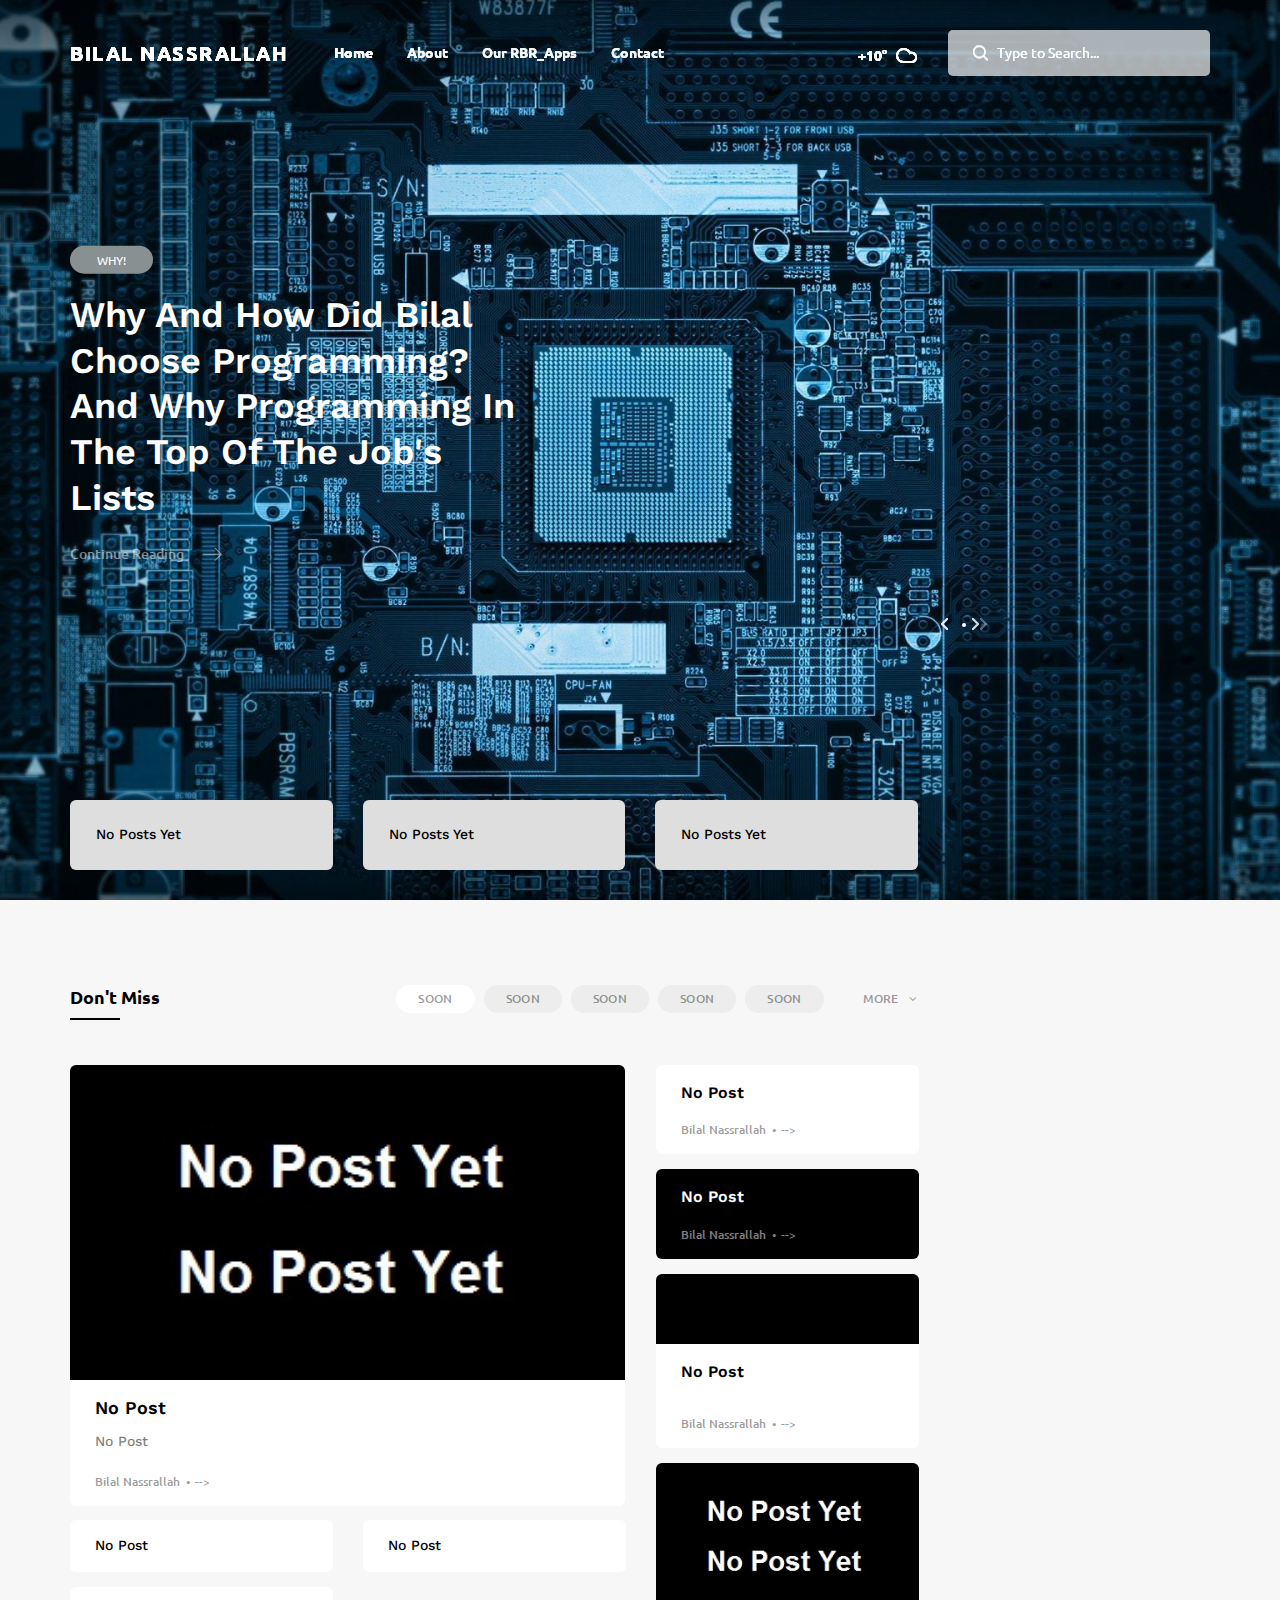
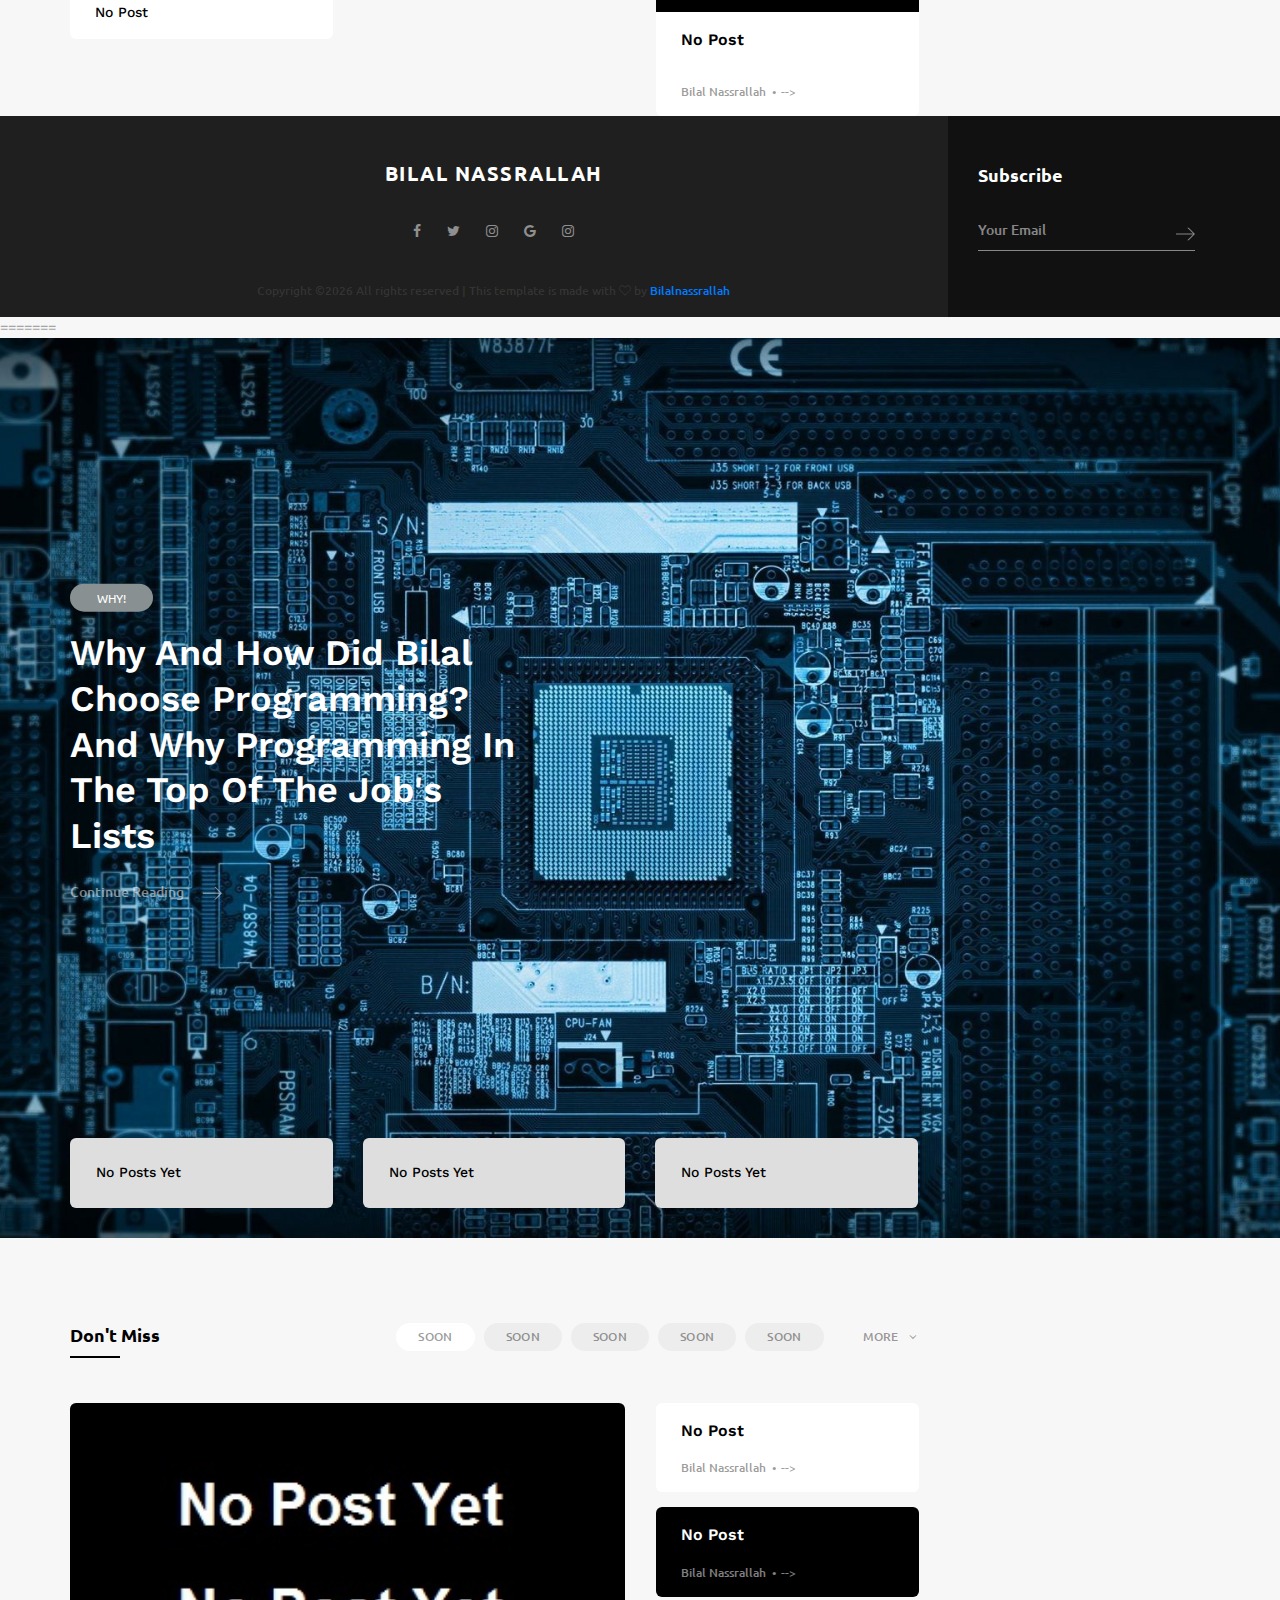
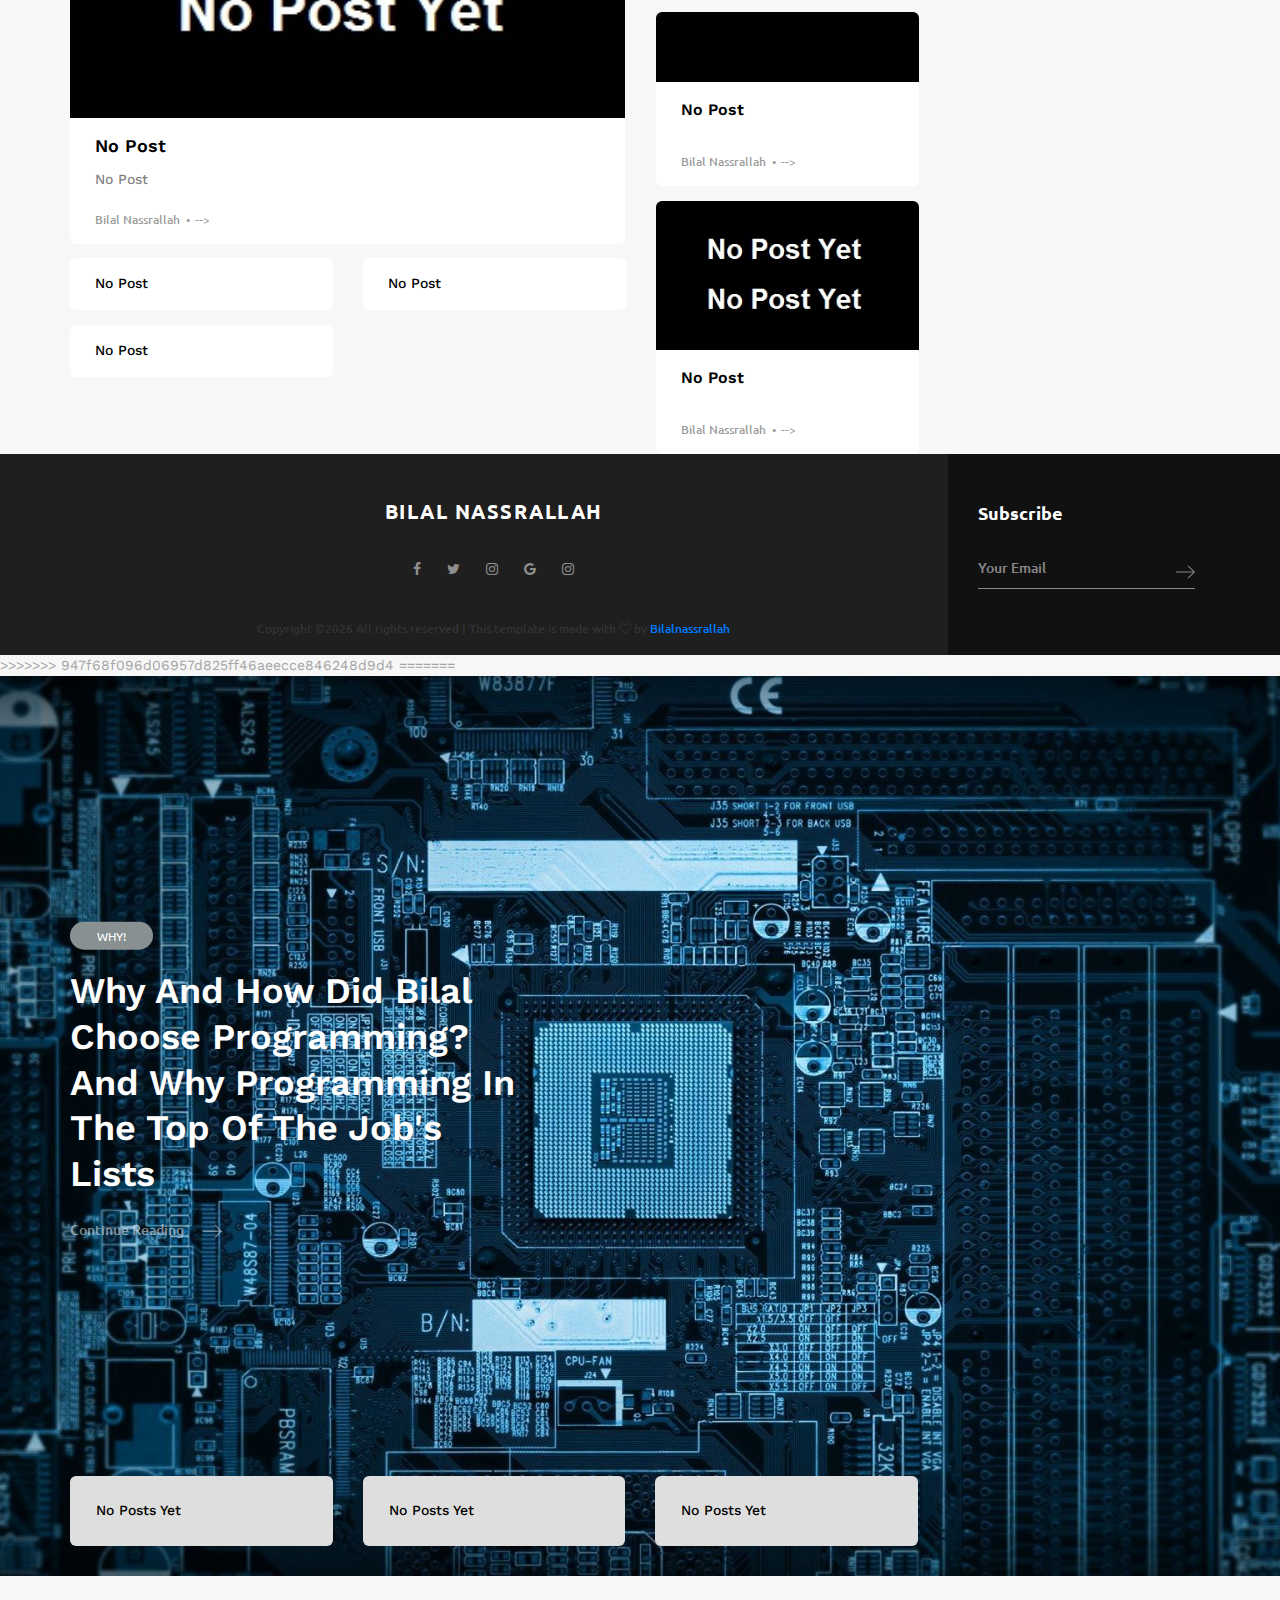
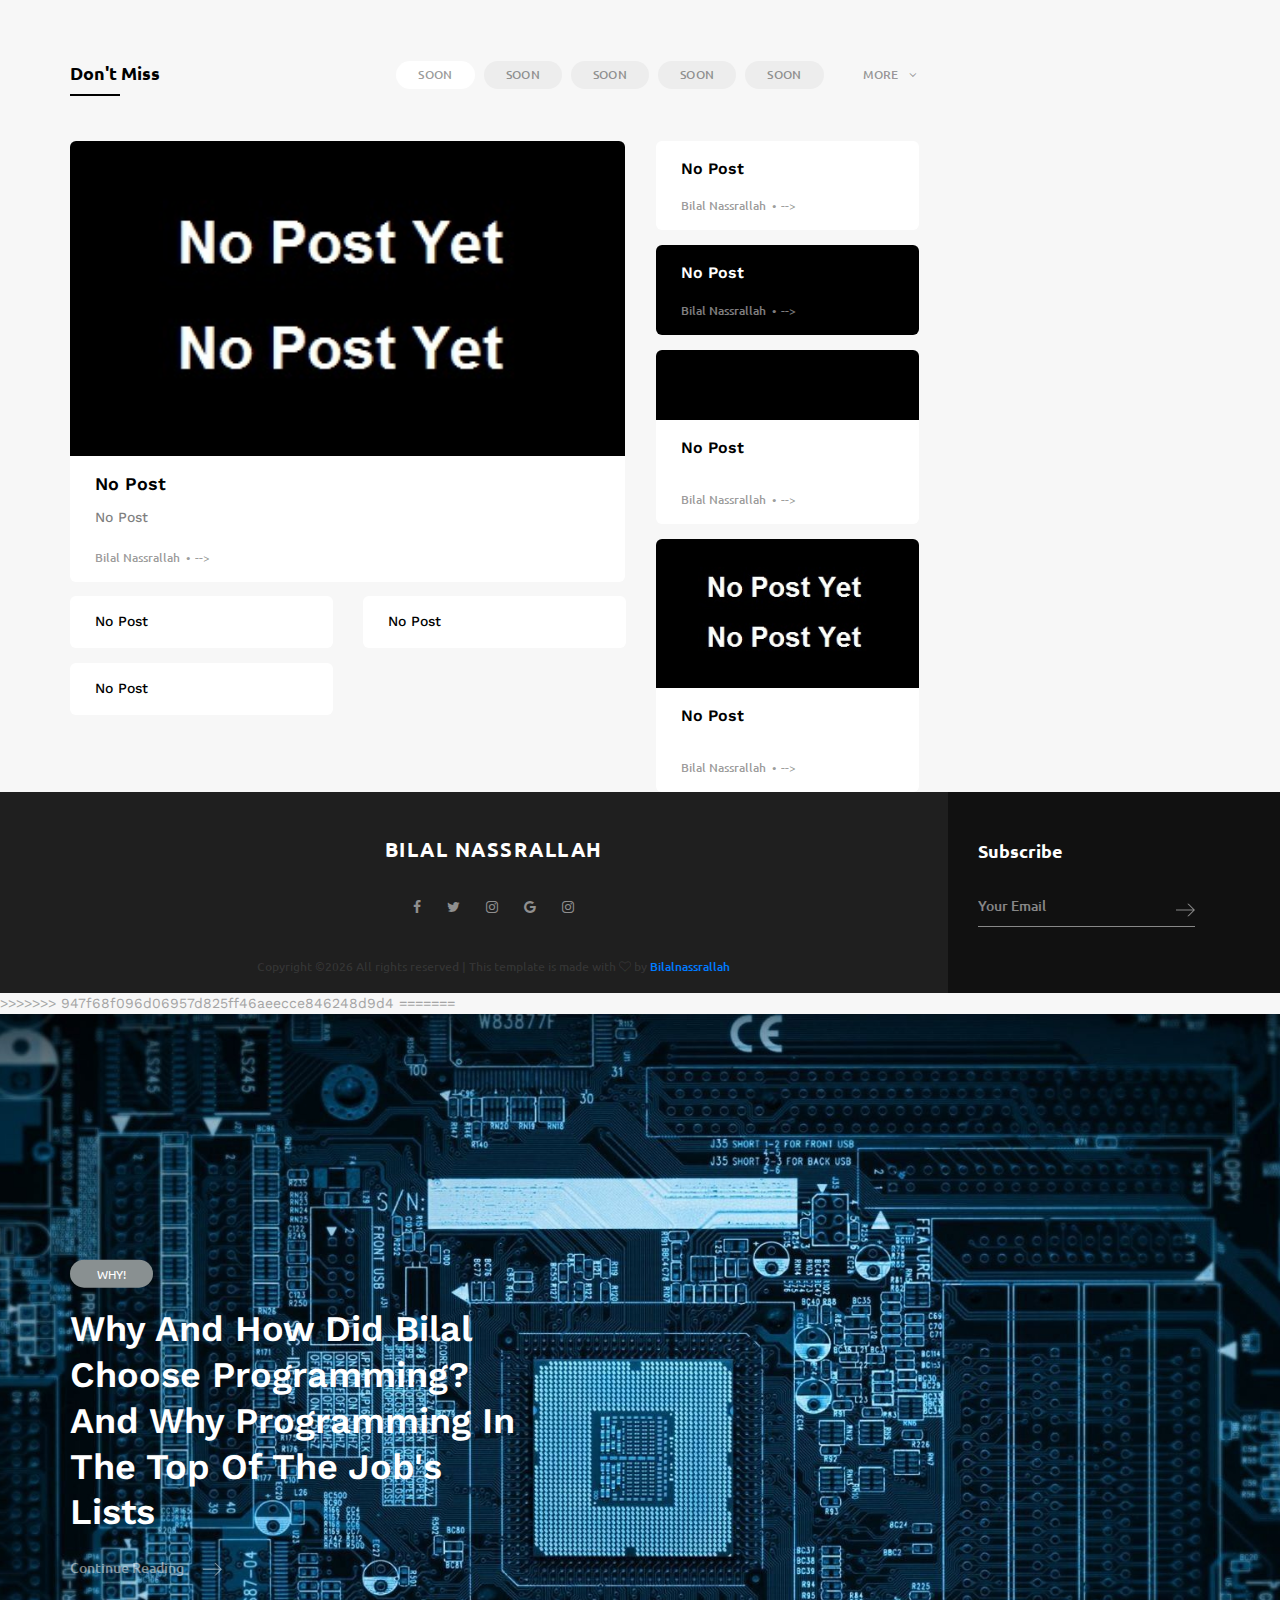
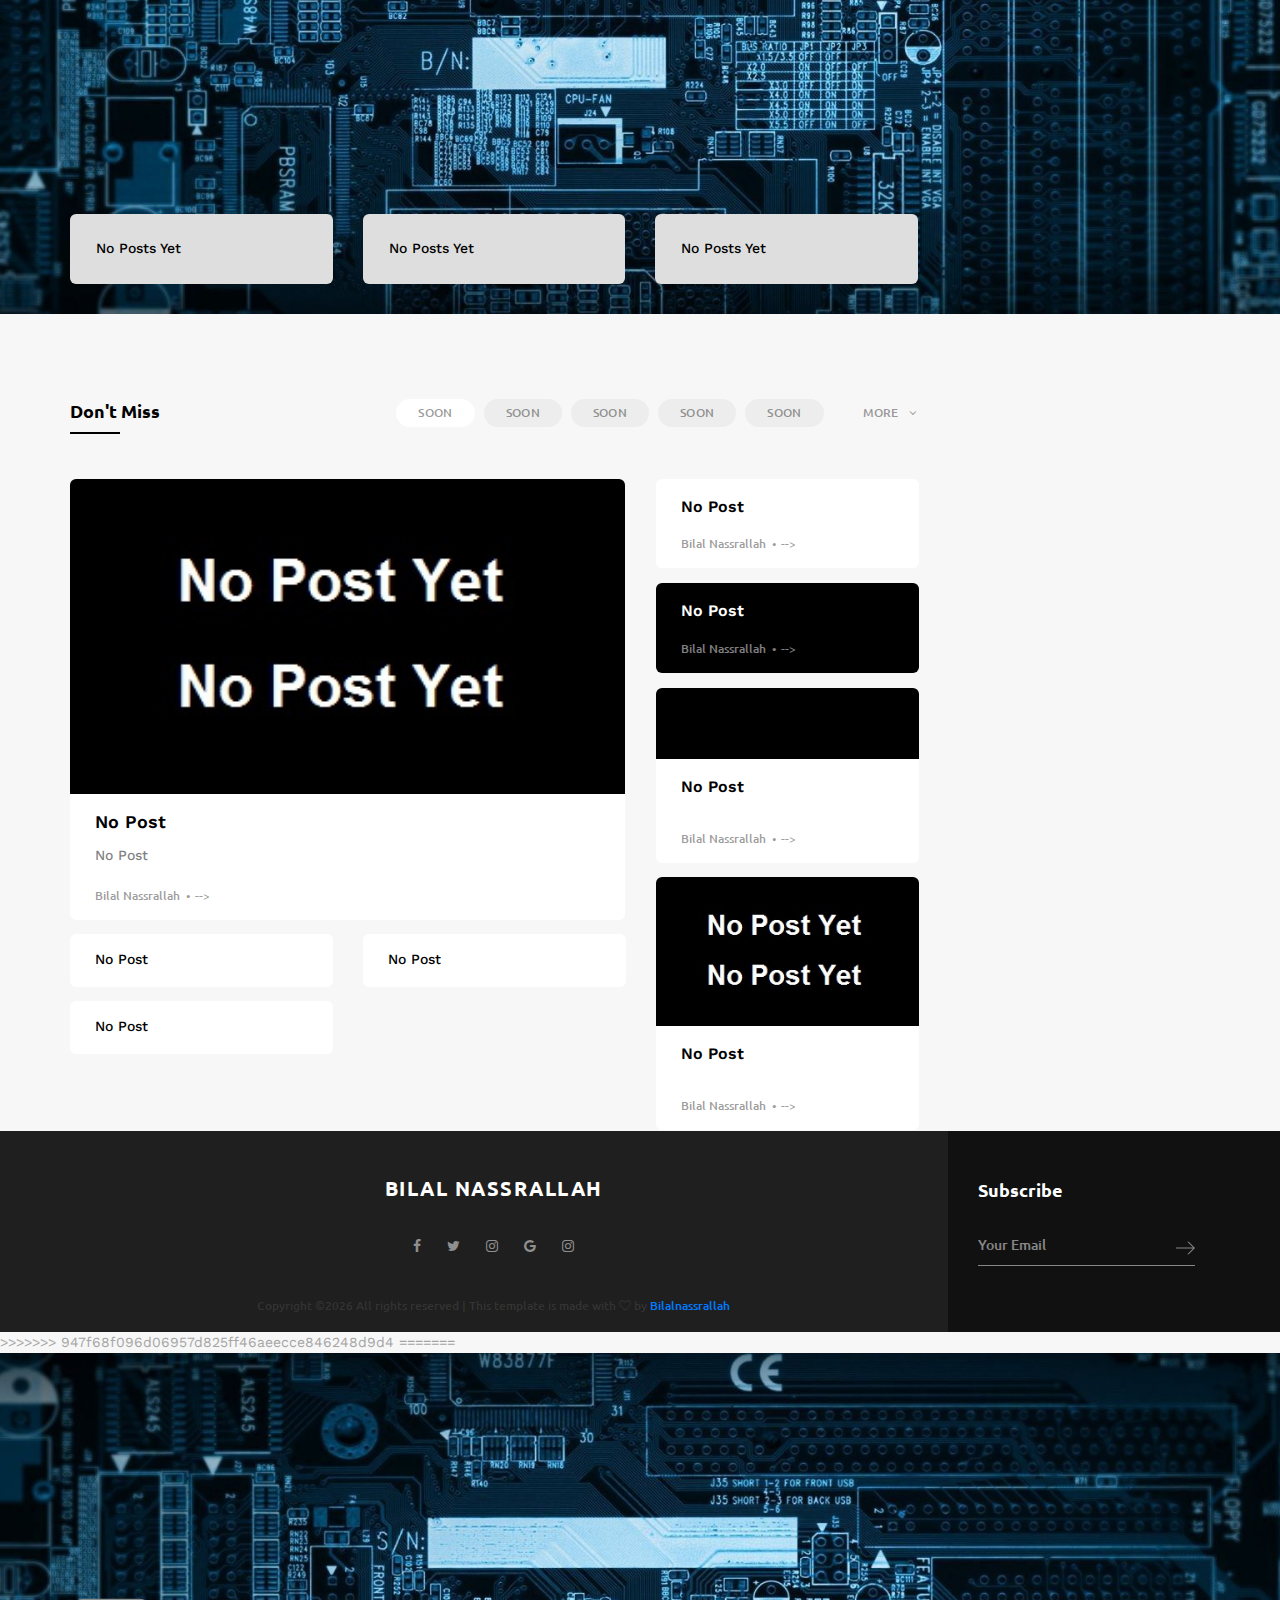
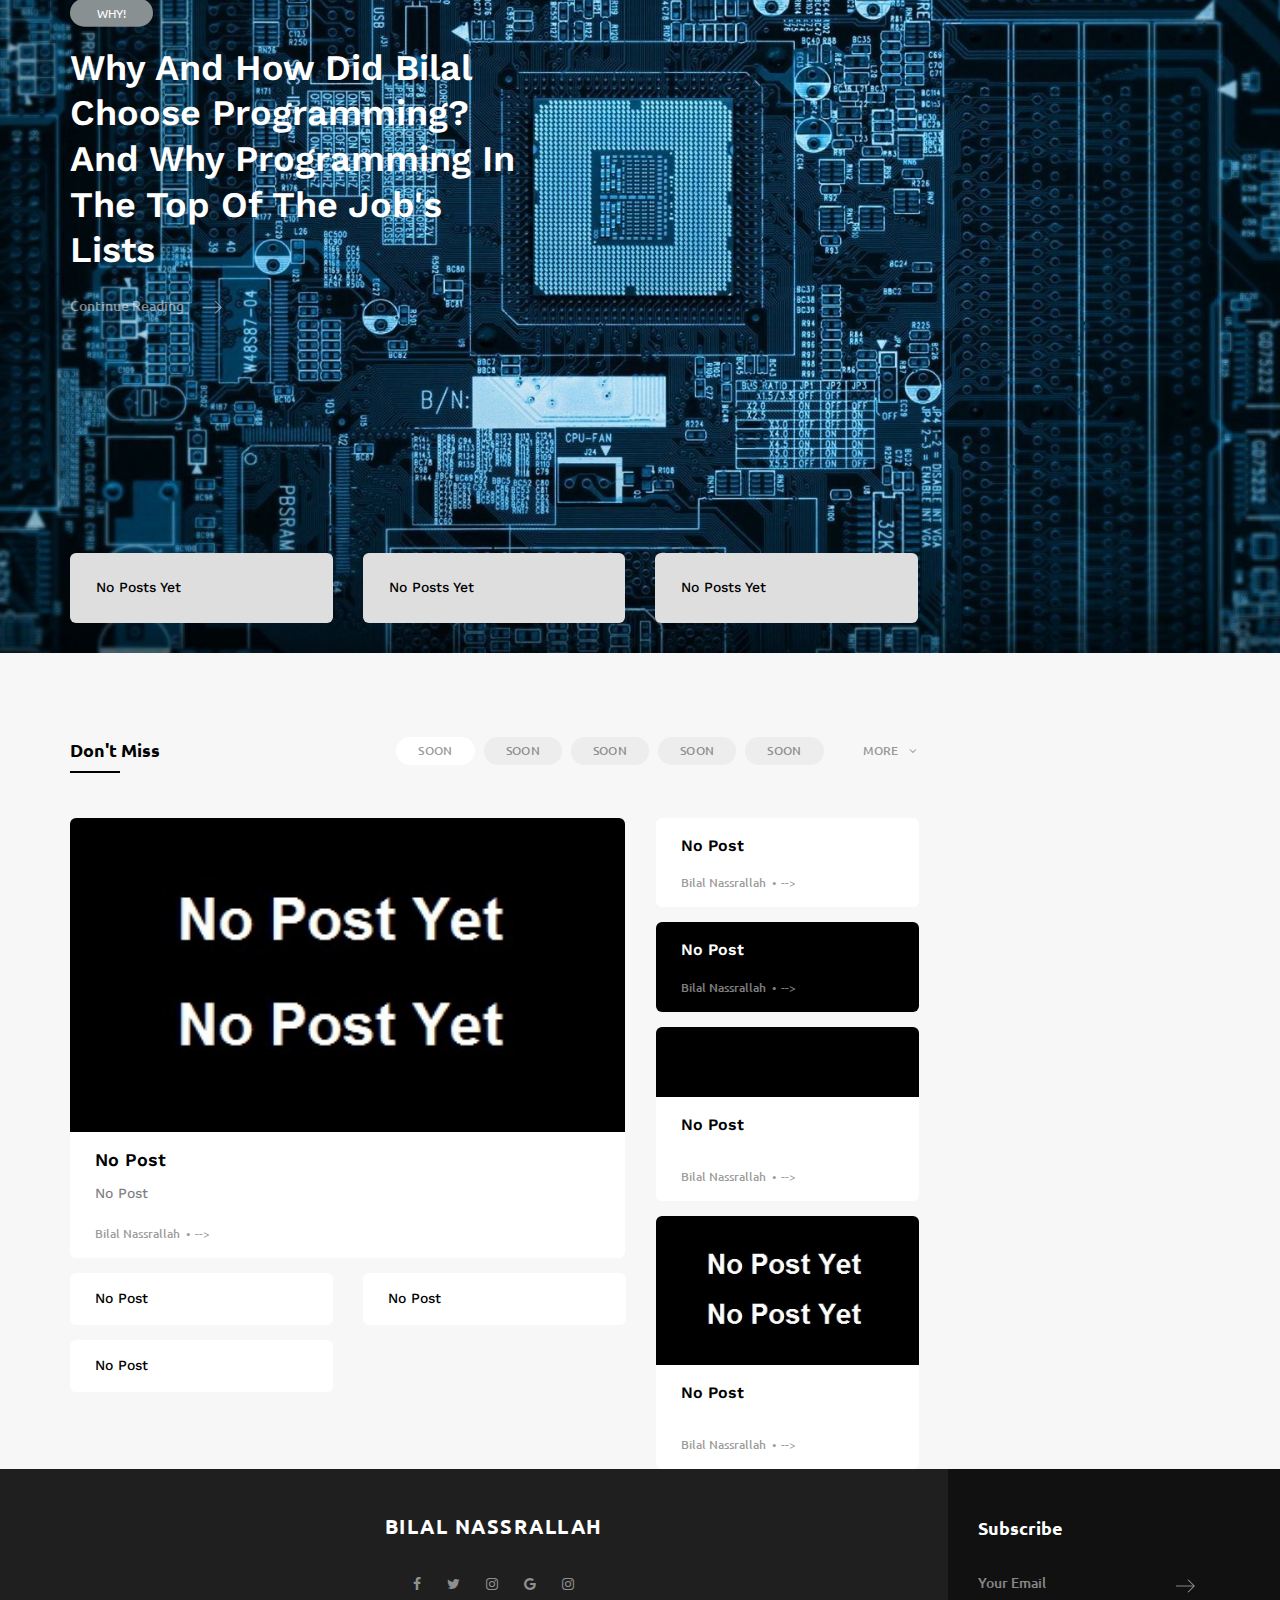
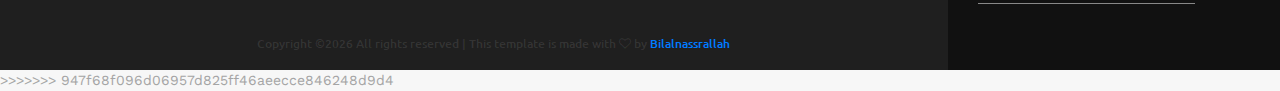
==== commit 48bb2c51: "Update index.html" ====
--- a/index.html
+++ b/index.html
@@ -2020,4 +2020,510 @@
 
 </body>
 >>>>>>> 947f68f096d06957d825ff46aeecce846248d9d4
+=======
+<!DOCTYPE html>
+<html lang="en">
+<head>
+<title>Bilal Nasssrallah</title>
+<meta charset="utf-8">
+<meta http-equiv="X-UA-Compatible" content="IE=edge">
+<meta name="description" content="Demo project">
+<meta name="viewport" content="width=device-width, initial-scale=1">
+<link rel="stylesheet" type="text/css" href="styles/bootstrap4/bootstrap.min.css">
+<link href="plugins/font-awesome-4.7.0/css/font-awesome.min.css" rel="stylesheet" type="text/css">
+<link rel="stylesheet" type="text/css" href="plugins/OwlCarousel2-2.2.1/owl.carousel.css">
+<link rel="stylesheet" type="text/css" href="plugins/OwlCarousel2-2.2.1/owl.theme.default.css">
+<link rel="stylesheet" type="text/css" href="plugins/OwlCarousel2-2.2.1/animate.css">
+<link rel="stylesheet" type="text/css" href="plugins/jquery.mb.YTPlayer-3.1.12/jquery.mb.YTPlayer.css">
+<link rel="stylesheet" type="text/css" href="styles/main_styles.css">
+<link rel="stylesheet" type="text/css" href="styles/responsive.css">
+</head>
+<body>
+
+<div class="super_container">
+
+	<!-- Header -->
+
+	<header class="header">
+		<div class="container">
+			<div class="row">
+				<div class="col">
+					<div class="header_content d-flex flex-row align-items-center justify-content-start">
+						<div class="logo"><a href="#">BILAL NASSRALLAH</a></div>
+						<nav class="main_nav">
+							<ul>
+								<li class="active"><a href="index.html">Home</a></li>
+								<li><a href="about.html">About</a></li>
+								<li><a href="rbr.html">Our RBR_Apps</a></li>
+							<!--	<li><a href="#">Lifestyle</a></li>
+								<li><a href="#">Video</a></li> -->
+								<li><a href="contact.html">Contact</a></li>
+							</ul>
+						</nav>
+						<div class="search_container ml-auto">
+							<div class="weather">
+								<div class="temperature">+10°</div>
+								<img class="weather_icon" src="images/cloud.png" alt="">
+							</div>
+							<form action="#">
+								<input type="search" class="header_search_input" required="required" placeholder="Type to Search...">
+								<img class="header_search_icon" src="images/search.png" alt="">
+							</form>
+							
+						</div>
+						<div class="hamburger ml-auto menu_mm">
+							<i class="fa fa-bars trans_200 menu_mm" aria-hidden="true"></i>
+						</div>
+					</div>
+				</div>
+			</div>
+		</div>
+	</header>
+
+	<!-- Menu -->
+
+	<div class="menu d-flex flex-column align-items-end justify-content-start text-right menu_mm trans_400">
+		<div class="menu_close_container"><div class="menu_close"><div></div><div></div></div></div>
+		<div class="logo menu_mm"><a href="#">Bilal Nassrallah</a></div>
+		<div class="search">
+			<form action="#">
+				<input type="search" class="header_search_input menu_mm" required="required" placeholder="Type to Search...">
+				<img class="header_search_icon menu_mm" src="images/search_2.png" alt="">
+			</form>
+		</div>
+		<nav class="menu_nav">
+			<ul class="menu_mm">
+				<li class="menu_mm"><a href="index.html">home</a></li>
+				<li class="menu_mm"><a href="About.html">About</a></li>
+				<li class="menu_mm"><a href="rbr.html">Our RBR_apps</a></li>
+			<!--	<li class="menu_mm"><a href="#">Lifestyle</a></li>
+				<li class="menu_mm"><a href="#">Video</a></li> -->
+				<li class="menu_mm"><a href="contact.html">Contact</a></li>
+			</ul>
+		</nav>
+	</div>
+	
+	<!-- Home -->
+
+	<div class="home">
+		
+		<!-- Home Slider -->
+
+		<div class="home_slider_container">
+			<div class="owl-carousel owl-theme home_slider">
+				
+				<!-- Slider Item -->
+				<div class="owl-item">
+					<div class="home_slider_background" style="background-image:url(images/home_slider.jpg)"></div>
+					<div class="home_slider_content_container">
+						<div class="container">
+							<div class="row">
+								<div class="col">
+									<div class="home_slider_content">
+										<div class="home_slider_item_category trans_200"><a href="about.html" class="trans_200">why!</a></div>
+										<div class="home_slider_item_title">
+											<a href="#">Why And How Did Bilal Choose Programming? And Why Programming In The Top Of The Job's Lists</a>
+										</div>
+										<div class="home_slider_item_link">
+											<a href="About.html" class="trans_200">Continue Reading
+												<svg version="1.1" id="link_arrow_1" xmlns="http://www.w3.org/2000/svg" xmlns:xlink="http://www.w3.org/1999/xlink" x="0px" y="0px"
+													 width="19px" height="13px" viewBox="0 0 19 13" enable-background="new 0 0 19 13" xml:space="preserve">
+													<polygon fill="#FFFFFF" points="12.475,0 11.061,0 17.081,6.021 0,6.021 0,7.021 17.038,7.021 11.06,13 12.474,13 18.974,6.5 "/>
+												</svg>
+											</a>
+										</div>
+									</div>
+								</div>
+							</div>
+						</div>
+					</div>
+
+					<!-- Similar Posts -->
+					<div class="similar_posts_container">
+						<div class="container">
+							<div class="row d-flex flex-row align-items-end">
+
+								<!-- Similar Post -->
+								<div class="col-lg-3 col-md-6 similar_post_col">
+									<div class="similar_post trans_200">
+										<a href="#">No Posts Yet</a>
+									</div>
+								</div>
+
+								<!-- Similar Post -->
+								<div class="col-lg-3 col-md-6 similar_post_col">
+									<div class="similar_post trans_200">
+										<a href="#">No Posts Yet</a>
+									</div>
+								</div>
+
+								<!-- Similar Post -->
+								<div class="col-lg-3 col-md-6 similar_post_col">
+									<div class="similar_post trans_200">
+										<a href="#">No Posts Yet</a>
+									</div>
+								</div>
+
+							</div>
+						</div>
+						
+						<!--<div class="home_slider_next_container">
+							<div class="home_slider_next" style="background-image:url(images/author.jpg)">
+								<div class="home_slider_next_background trans_400"></div>
+								<div class="home_slider_next_content trans_400">
+									<div class="home_slider_next_title">next</div>
+									<div class="home_slider_next_link">Under Construction</div>
+								</div>
+							</div>-->
+						</div>
+
+					</div>
+				</div>
+
+				<!-- Slider Item -->
+			<!--	<div class="owl-item">
+					<div class="home_slider_background" style="background-image:url(images/home_slider.jpg)"></div>
+					<div class="home_slider_content_container">
+						<div class="container">
+							<div class="row">
+								<div class="col">
+									<div class="home_slider_content">
+										<div class="home_slider_item_category trans_200"><a href="#" class="trans_200">168 sport</a></div>
+										<div class="home_slider_item_title">
+											<a href="#">(170)How Did van Gogh’s Turbulent Mind Depict One of the Most Complex Concepts in Physics?</a>
+										</div>
+										<div class="home_slider_item_link">
+											<a href="#" class="trans_200">Continue Reading
+												<svg version="1.1" id="link_arrow_1" xmlns="http://www.w3.org/2000/svg" xmlns:xlink="http://www.w3.org/1999/xlink" x="0px" y="0px"
+													 width="19px" height="13px" viewBox="0 0 19 13" enable-background="new 0 0 19 13" xml:space="preserve">
+													<polygon fill="#FFFFFF" points="12.475,0 11.061,0 17.081,6.021 0,6.021 0,7.021 17.038,7.021 11.06,13 12.474,13 18.974,6.5 "/>
+												</svg>
+											</a>
+										</div>
+									</div>
+								</div>
+							</div>
+						</div>
+					</div>
+
+					<!-- Similar Posts -->
+			<!--		<div class="similar_posts_container">
+						<div class="container">
+							<div class="row d-flex flex-row align-items-end">
+
+								<!-- Similar Post -->
+				<!--				<div class="col-lg-3 col-md-6 similar_post_col">
+									<div class="similar_post trans_200">
+										<a href="#">194 How Did van Gogh’s Turbulent Mind Depict One of the Most</a>
+									</div>
+								</div>
+
+								<!-- Similar Post -->
+					<!--			<div class="col-lg-3 col-md-6 similar_post_col">
+									<div class="similar_post trans_200">
+										<a href="#">201How Did van Gogh’s Turbulent Mind Depict One of the Most</a>
+									</div>
+								</div>
+
+								<!-- Similar Post -->
+						<!--		<div class="col-lg-3 col-md-6 similar_post_col">
+									<div class="similar_post trans_200">
+										<a href="#">208 How Did van Gogh’s Turbulent Mind Depict One of the Most</a>
+									</div>
+								</div>
+
+							</div>
+						</div>
+						
+						<div class="home_slider_next_container">
+							<div class="home_slider_next" style="background-image:url(images/home_slider_next.jpg)">
+								<div class="home_slider_next_background trans_400"></div>
+								<div class="home_slider_next_content trans_400">
+									<div class="home_slider_next_title">219next</div>
+									<div class="home_slider_next_link">220How Did van Gogh’s Turbulent Mind Depict One of the Most Complex Concepts in Physics?</div>
+								</div>
+							</div>
+						</div>
+
+					</div>
+				</div>
+
+				<!-- Slider Item -->
+	<!--			<div class="owl-item">
+					<div class="home_slider_background" style="background-image:url(images/home_slider.jpg)"></div>
+					<div class="home_slider_content_container">
+						<div class="container">
+							<div class="row">
+								<div class="col">
+									<div class="home_slider_content">
+										<div class="home_slider_item_category trans_200"><a href="#" class="trans_200">236 sport</a></div>
+										<div class="home_slider_item_title">
+											<a href="#">238 How Did van Gogh’s Turbulent Mind Depict One of the Most Complex Concepts in Physics?</a>
+										</div>
+										<div class="home_slider_item_link">
+											<a href="#" class="trans_200">Continue Reading
+												<svg version="1.1" id="link_arrow_1" xmlns="http://www.w3.org/2000/svg" xmlns:xlink="http://www.w3.org/1999/xlink" x="0px" y="0px"
+													 width="19px" height="13px" viewBox="0 0 19 13" enable-background="new 0 0 19 13" xml:space="preserve">
+													<polygon fill="#FFFFFF" points="12.475,0 11.061,0 17.081,6.021 0,6.021 0,7.021 17.038,7.021 11.06,13 12.474,13 18.974,6.5 "/>
+												</svg>
+											</a>
+										</div>
+									</div>
+								</div>
+							</div>
+						</div>
+					</div>
+
+					<!-- Similar Posts -->
+		<!--			<div class="similar_posts_container">
+						<div class="container">
+							<div class="row d-flex flex-row align-items-end">
+
+								<!-- Similar Post -->
+			<!--					<div class="col-lg-3 col-md-6 similar_post_col">
+									<div class="similar_post trans_200">
+										<a href="#">262 How Did van Gogh’s Turbulent Mind Depict One of the Most</a>
+									</div>
+								</div>
+
+								<!-- Similar Post -->
+				<!--				<div class="col-lg-3 col-md-6 similar_post_col">
+									<div class="similar_post trans_200">
+										<a href="#">269 How Did van Gogh’s Turbulent Mind Depict One of the Most</a>
+									</div>
+								</div>
+
+								<!-- Similar Post -->
+					<!--			<div class="col-lg-3 col-md-6 similar_post_col">
+									<div class="similar_post trans_200">
+										<a href="#">276How Did van Gogh’s Turbulent Mind Depict One of the Most</a>
+									</div>
+								</div>
+
+							</div>
+						</div>
+						
+						<!--<div class="home_slider_next_container">
+							<div class="home_slider_next" style="background-image:url(images/home_slider_next.jpg)">
+								<div class="home_slider_next_background trans_400"></div>
+								<div class="home_slider_next_content trans_400">
+									<div class="home_slider_next_title">287 next</div>
+									<div class="home_slider_next_link">288 How Did van Gogh’s Turbulent Mind Depict One of the Most Complex Concepts in Physics?</div>
+								</div>
+							</div>
+						</div>-->
+
+					</div>
+				</div>
+
+			</div>
+
+			<div class="custom_nav_container home_slider_nav_container">
+				<div class="custom_prev custom_prev_home_slider">
+					<svg version="1.1" xmlns="http://www.w3.org/2000/svg" xmlns:xlink="http://www.w3.org/1999/xlink" x="0px" y="0px"
+						 width="7px" height="12px" viewBox="0 0 7 12" enable-background="new 0 0 7 12" xml:space="preserve">
+						<polyline fill="#FFFFFF" points="0,5.61 5.609,0 7,0 7,1.438 2.438,6 7,10.563 7,12 5.609,12 -0.002,6.39 "/>
+					</svg>
+				</div>
+		        <ul id="custom_dots" class="custom_dots custom_dots_home_slider">
+					<li class="custom_dot custom_dot_home_slider active"><span></span></li>
+					<li class="custom_dot custom_dot_home_slider"><span></span></li>
+					<li class="custom_dot custom_dot_home_slider"><span></span></li>
+				</ul>
+				<div class="custom_next custom_next_home_slider">
+					<svg version="1.1" xmlns="http://www.w3.org/2000/svg" xmlns:xlink="http://www.w3.org/1999/xlink" x="0px" y="0px"
+						 width="7px" height="12px" viewBox="0 0 7 12" enable-background="new 0 0 7 12" xml:space="preserve">
+						<polyline fill="#FFFFFF" points="6.998,6.39 1.389,12 -0.002,12 -0.002,10.562 4.561,6 -0.002,1.438 -0.002,0 1.389,0 7,5.61 "/>
+					</svg>
+				</div>
+			</div>
+
+		</div>
+	</div>
+	
+	<!-- Page Content -->
+
+	<div class="page_content">
+		<div class="container">
+			<div class="row row-lg-eq-height">
+
+				<!-- Main Content -->
+
+				<div class="col-lg-9">
+					<div class="main_content">
+
+						<!-- Blog Section - Don't Miss -->
+
+						<div class="blog_section">
+							<div class="section_panel d-flex flex-row align-items-center justify-content-start">
+								<div class="section_title">Don't Miss</div>
+								<div class="section_tags ml-auto">
+									<ul>
+										<li class="active"><a href="#">soon</a></li>
+										<li><a href="#">soon</a></li>
+										<li><a href="#">soon</a></li>
+										<li><a href="#">soon</a></li>
+										<li><a href="#">soon</a></li>
+									</ul>
+								</div>
+								<div class="section_panel_more">
+									<ul>
+										<li>more
+											<ul>
+												<li><a href="#">soon</a></li>
+												<li><a href="#">soon</a></li>
+												<li><a href="#">soon</a></li>
+												<li><a href="#">soon</a></li>
+												<li><a href="#">soon</a></li>
+												<li><a href="#">soon</a></li>
+											</ul>
+										</li>
+									</ul>
+								</div>
+							</div>
+							<div class="section_content">
+								<div class="grid clearfix">
+
+									<!-- Largest Card With Image -->
+									<div class="card card_largest_with_image grid-item">
+										<img class="card-img-top" src="images/NO_POST.jpg" alt=" ">
+										<div class="card-body">
+											<div class="card-title"><a href="#">No Post</a></div>
+											<p class="card-text">No Post</p>
+											<small class="post_meta"><a href="#">Bilal Nassrallah</a><span><!--<!--Sep 29, 2017 at 9:48 am-->--></span></small>
+										</div>
+									</div>
+
+									<!-- Small Card Without Image -->
+									<div class="card card_default card_small_no_image grid-item">
+										<div class="card-body">
+											<div class="card-title card-title-small"><a href="#">No Post</a></div>
+											<small class="post_meta"><a href="#">Bilal Nassrallah</a><span><!--<!--Sep 29, 2017 at 9:48 am-->--></span></small>
+										</div>
+									</div>
+
+									<!-- Small Card With Background -->
+									<div class="card card_default card_small_with_background grid-item">
+										<div class="card_background" style="background-image:url(images/NO_POST2.jpg)"></div>
+										<div class="card-body">
+											<div class="card-title card-title-small"><a href="#">No Post</a></div>
+											<small class="post_meta"><a href="#">Bilal Nassrallah</a><span><!--<!--Sep 29, 2017 at 9:48 am-->--></span></small>
+										</div>
+									</div>
+
+									<!-- Small Card With Image -->
+									<div class="card card_small_with_image grid-item">
+										<img class="card-img-top" src="images/post_2.jpg" alt=" ">
+										<div class="card-body">
+											<div class="card-title card-title-small"><a href="#">No Post</a></div>
+											<small class="post_meta"><a href="#">Bilal Nassrallah</a><span><!--<!--Sep 29, 2017 at 9:48 am-->--></span></small>
+										</div>
+									</div>
+
+									<!-- Small Card With Image -->
+									<div class="card card_small_with_image grid-item">
+										<img class="card-img-top" src="images/NO_POST.jpg" alt=" ">
+										<div class="card-body">
+											<div class="card-title card-title-small"><a href="#">No Post</a></div>
+											<small class="post_meta"><a href="#">Bilal Nassrallah</a><span><!--<!--Sep 29, 2017 at 9:48 am-->--></span></small>
+										</div>
+									</div>
+
+									<!-- Default Card No Image -->
+
+									<div class="card card_default card_default_no_image grid-item">
+										<div class="card-body">
+											<div class="card-title card-title-small"><a href="#">No Post</a></div>
+										</div>
+									</div>
+
+									<!-- Default Card No Image -->
+
+									<div class="card card_default card_default_no_image grid-item">
+										<div class="card-body">
+											<div class="card-title card-title-small"><a href="#">No Post</a></div>
+										</div>
+									</div>
+
+									<!-- Default Card No Image -->
+
+									<div class="card card_default card_default_no_image grid-item">
+										<div class="card-body">
+											<div class="card-title card-title-small"><a href="#">No Post</a></div>
+										</div>
+									</div>
+
+								</div>
+							</div>
+						</div>
+
+						
+
+						
+
+					</div>
+				</div>
+
+			</div>
+		</div>
+	</div>
+
+	<!-- Footer -->
+
+	<footer class="footer">
+		<div class="container">
+			<div class="row row-lg-eq-height">
+				<div class="col-lg-9 order-lg-1 order-2">
+					<div class="footer_content">
+						<div class="footer_logo"><a href="#">Bilal Nassrallah</a></div>
+						<div class="footer_social">
+							<ul>
+								<li class="footer_social_facebook"><a href="https://www.facebook.com/hacker.nassrallah.net" target="_blank"><i class="fa fa-facebook" aria-hidden="true"></i></a></li>
+								<li class="footer_social_twitter"><a href="https://www.twitter.com/bilalnassralla1" target="_blank"><i class="fa fa-twitter" aria-hidden="true"></i></a></li>
+								<!--<li class="footer_social_pinterest"><a href="#"><i class="fa fa-pinterest" aria-hidden="true"></i></a></li>
+								<li class="footer_social_vimeo"><a href="#"><i class="fa fa-vimeo" aria-hidden="true"></i></a></li>-->
+								<li class="footer_social_instagram"><a href="https://www.instagram.com/bilal_nassrallah" target="_blank"><i class="fa fa-instagram" aria-hidden="true"></i></a></li>
+								<li class="footer_social_google"><a href="\mailto:bilalnassrallah9943@gmail.com?subject=Question"><i class="fa fa-google" aria-hidden="true"></i></a></li>
+								<li class="footer_social_instagram"><a href="https://www.instagram.com/bilal.nassrallah" target="_blank"><i class="fa fa-instagram" aria-hidden="true"></i></a></li>								
+							</ul>
+						</div>
+						<div class="copyright">
+Copyright &copy;<script>document.write(new Date().getFullYear());</script> All rights reserved | This template is made with <i class="fa fa-heart-o" aria-hidden="true"></i> by <a href="https://bilalnassrallah.com" target="_blank">Bilalnassrallah</a>
+</div>
+					</div>
+				</div>
+				<div class="col-lg-3 order-lg-2 order-1">
+					<div class="subscribe">
+						<div class="subscribe_background"></div>
+						<div class="subscribe_content">
+							<div class="subscribe_title">Subscribe</div>
+							<form action="#">
+								<input type="email" class="sub_input" placeholder="Your Email" required="required">
+								<button class="sub_button">
+									<svg version="1.1" id="link_arrow_1" xmlns="http://www.w3.org/2000/svg" xmlns:xlink="http://www.w3.org/1999/xlink" x="0px" y="0px"
+										 width="19px" height="13px" viewBox="0 0 19 13" enable-background="new 0 0 19 13" xml:space="preserve">
+										<polygon fill="#FFFFFF" points="12.475,0 11.061,0 17.081,6.021 0,6.021 0,7.021 17.038,7.021 11.06,13 12.474,13 18.974,6.5 "/>
+									</svg>
+								</button>
+							</form>
+						</div>
+					</div>
+				</div>
+			</div>
+		</div>
+	</footer>
+</div>
+
+<script src="js/jquery-3.2.1.min.js"></script>
+<script src="styles/bootstrap4/popper.js"></script>
+<script src="styles/bootstrap4/bootstrap.min.js"></script>
+<script src="plugins/OwlCarousel2-2.2.1/owl.carousel.js"></script>
+<script src="plugins/jquery.mb.YTPlayer-3.1.12/jquery.mb.YTPlayer.js"></script>
+<script src="plugins/easing/easing.js"></script>
+<script src="plugins/masonry/masonry.js"></script>
+<script src="plugins/masonry/images_loaded.js"></script>
+<script src="js/custom.js"></script>
+
+</body>
+>>>>>>> 947f68f096d06957d825ff46aeecce846248d9d4
 </html>